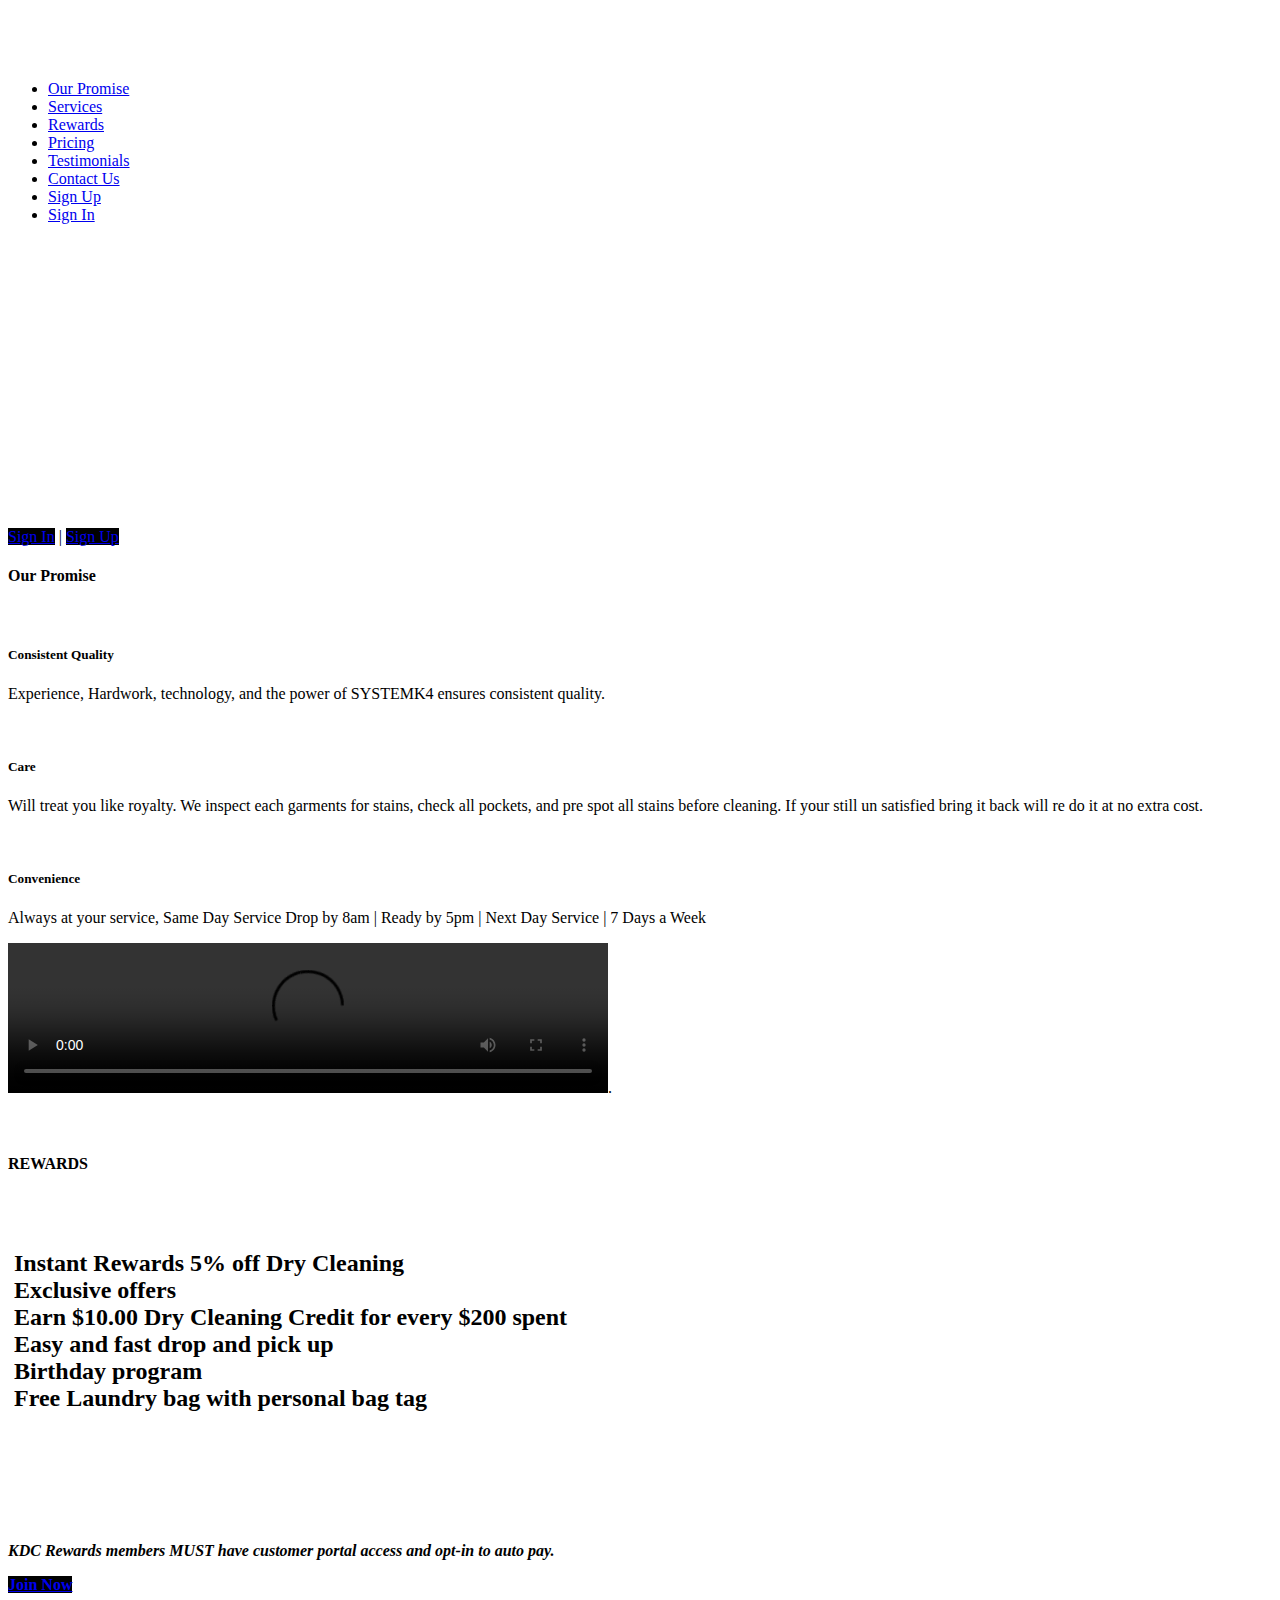
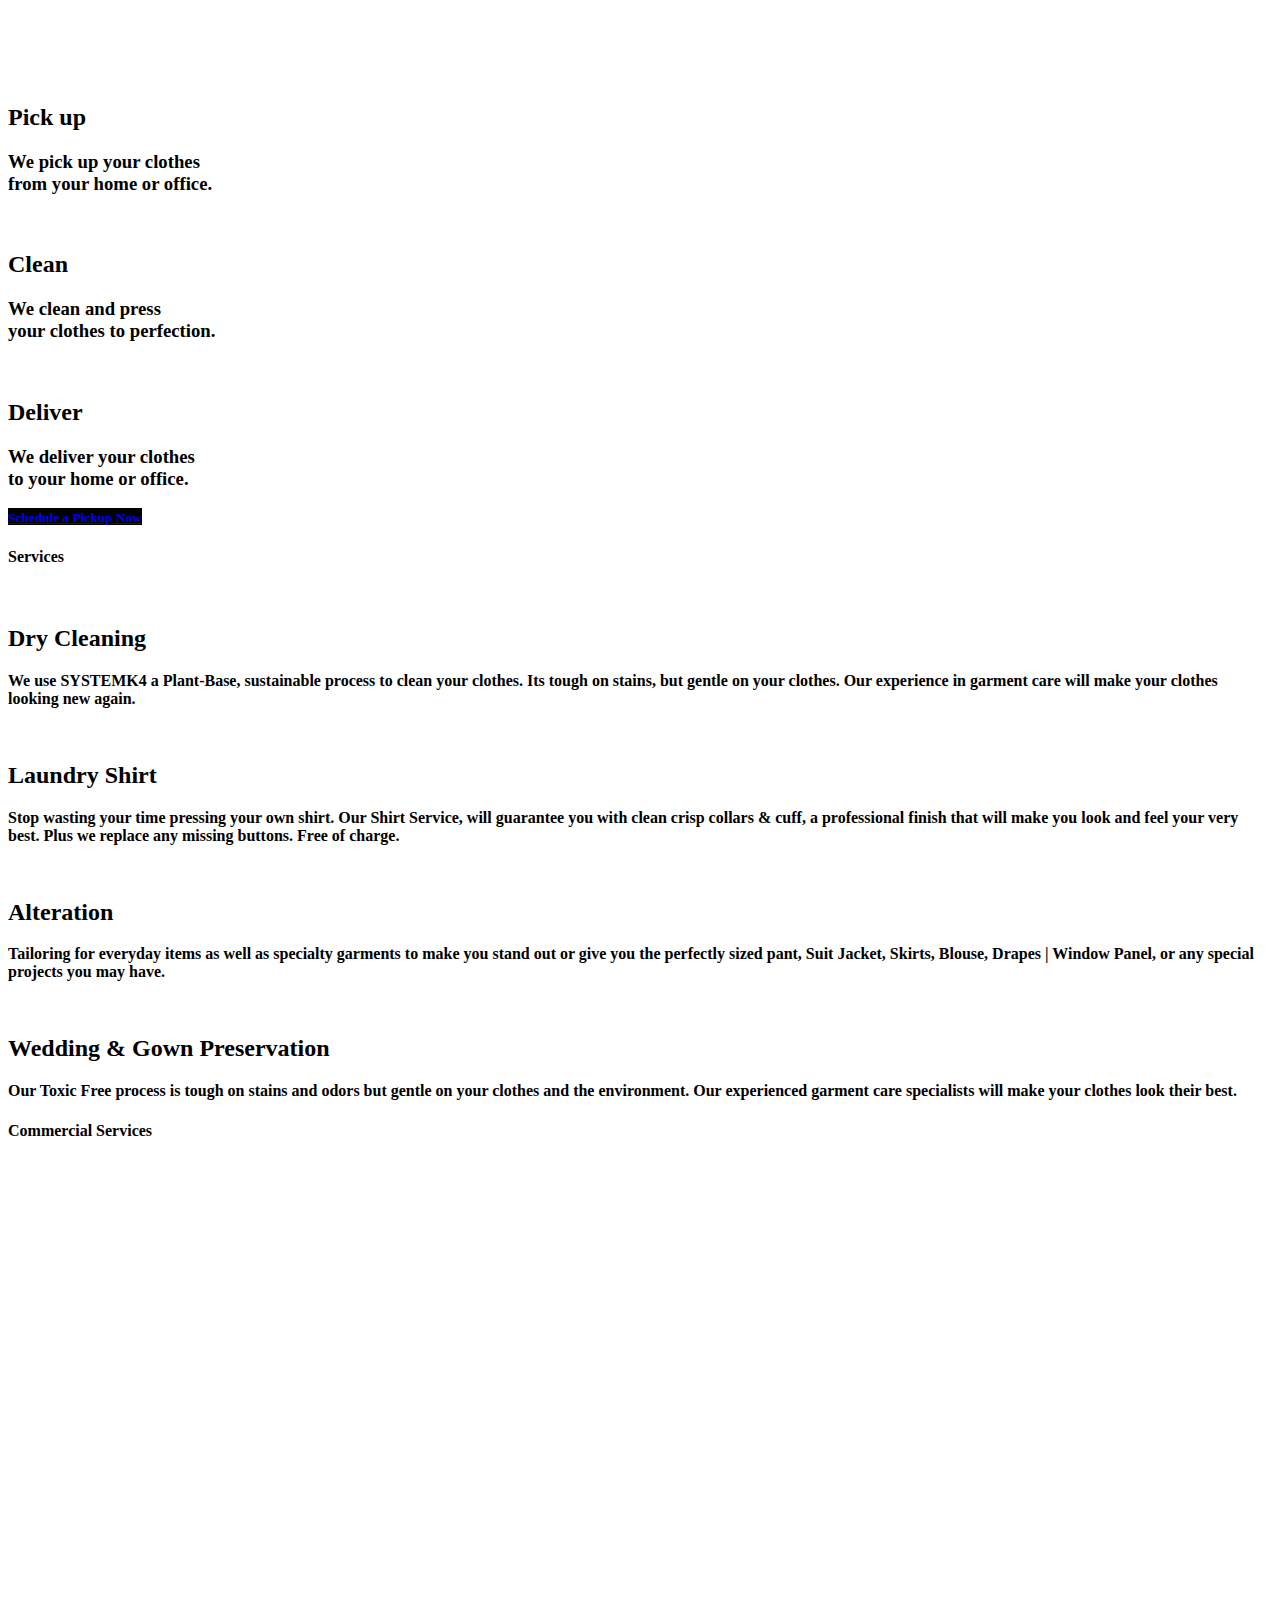
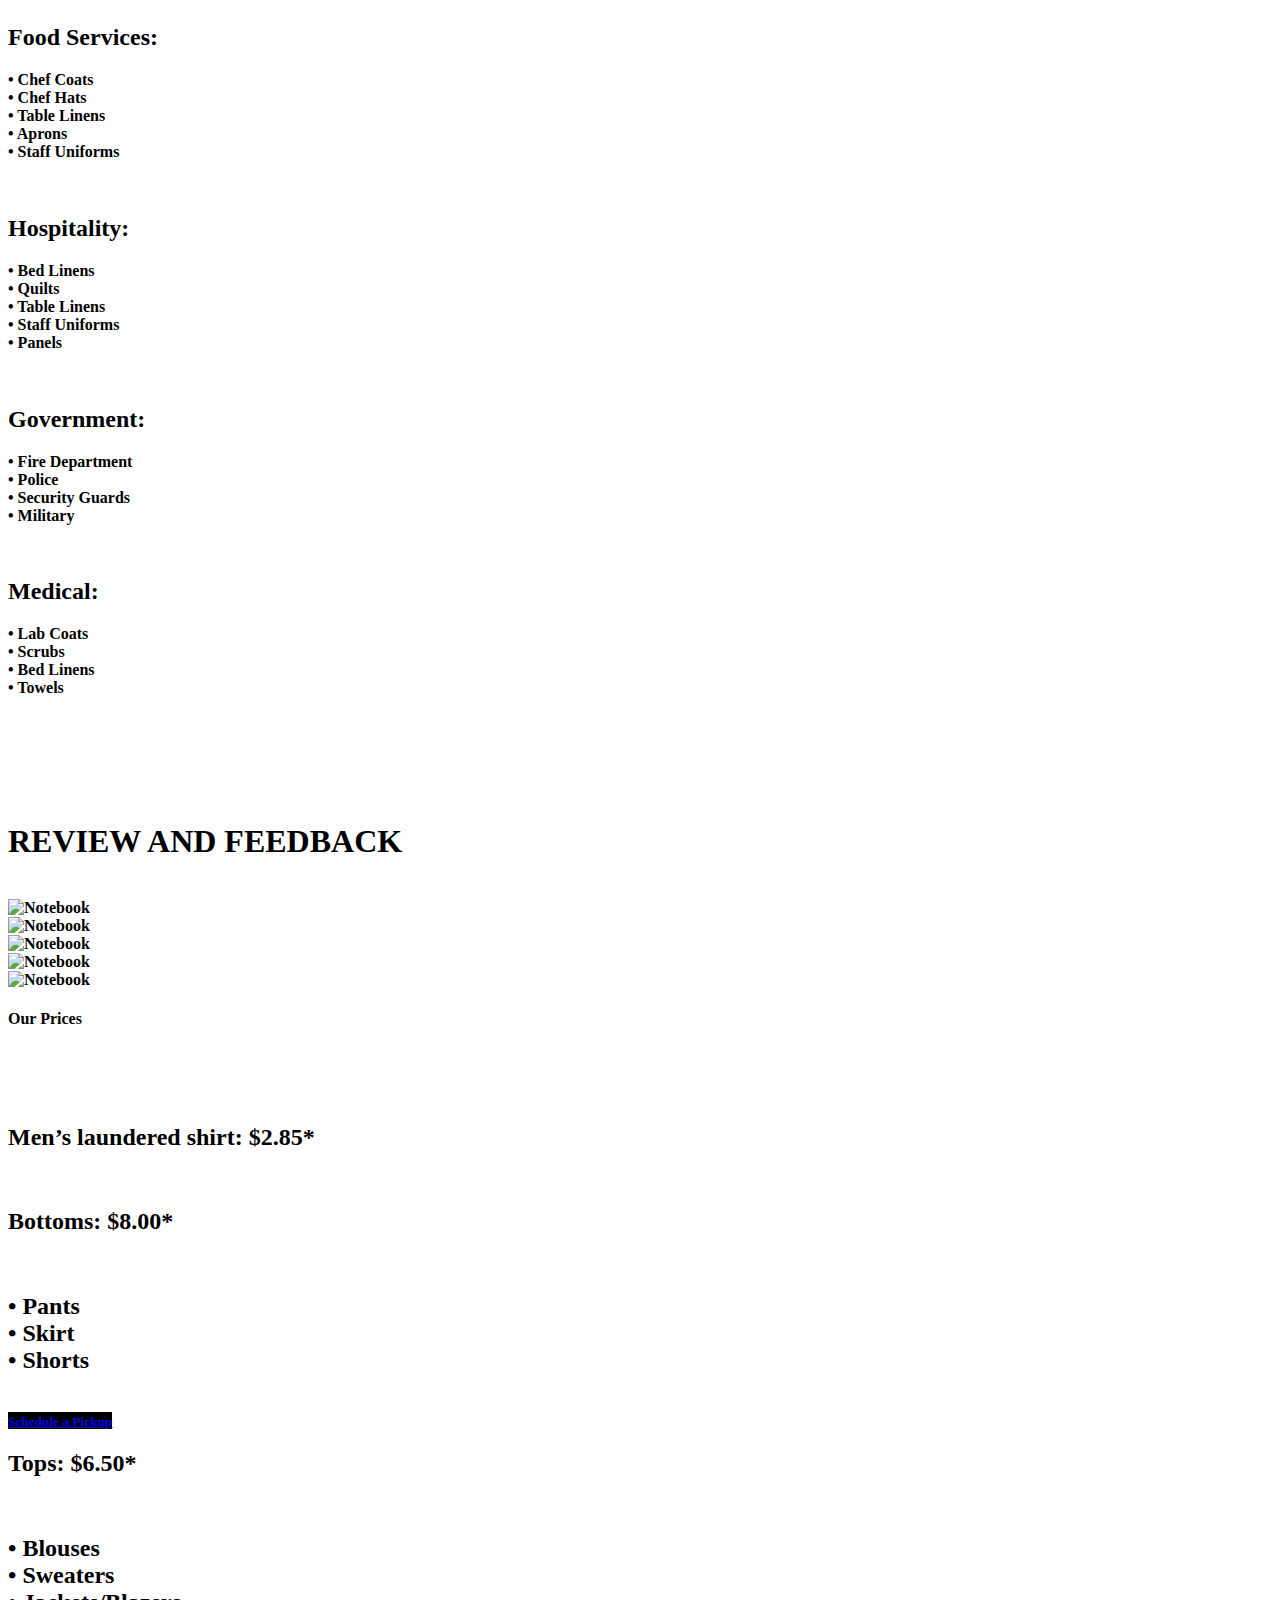
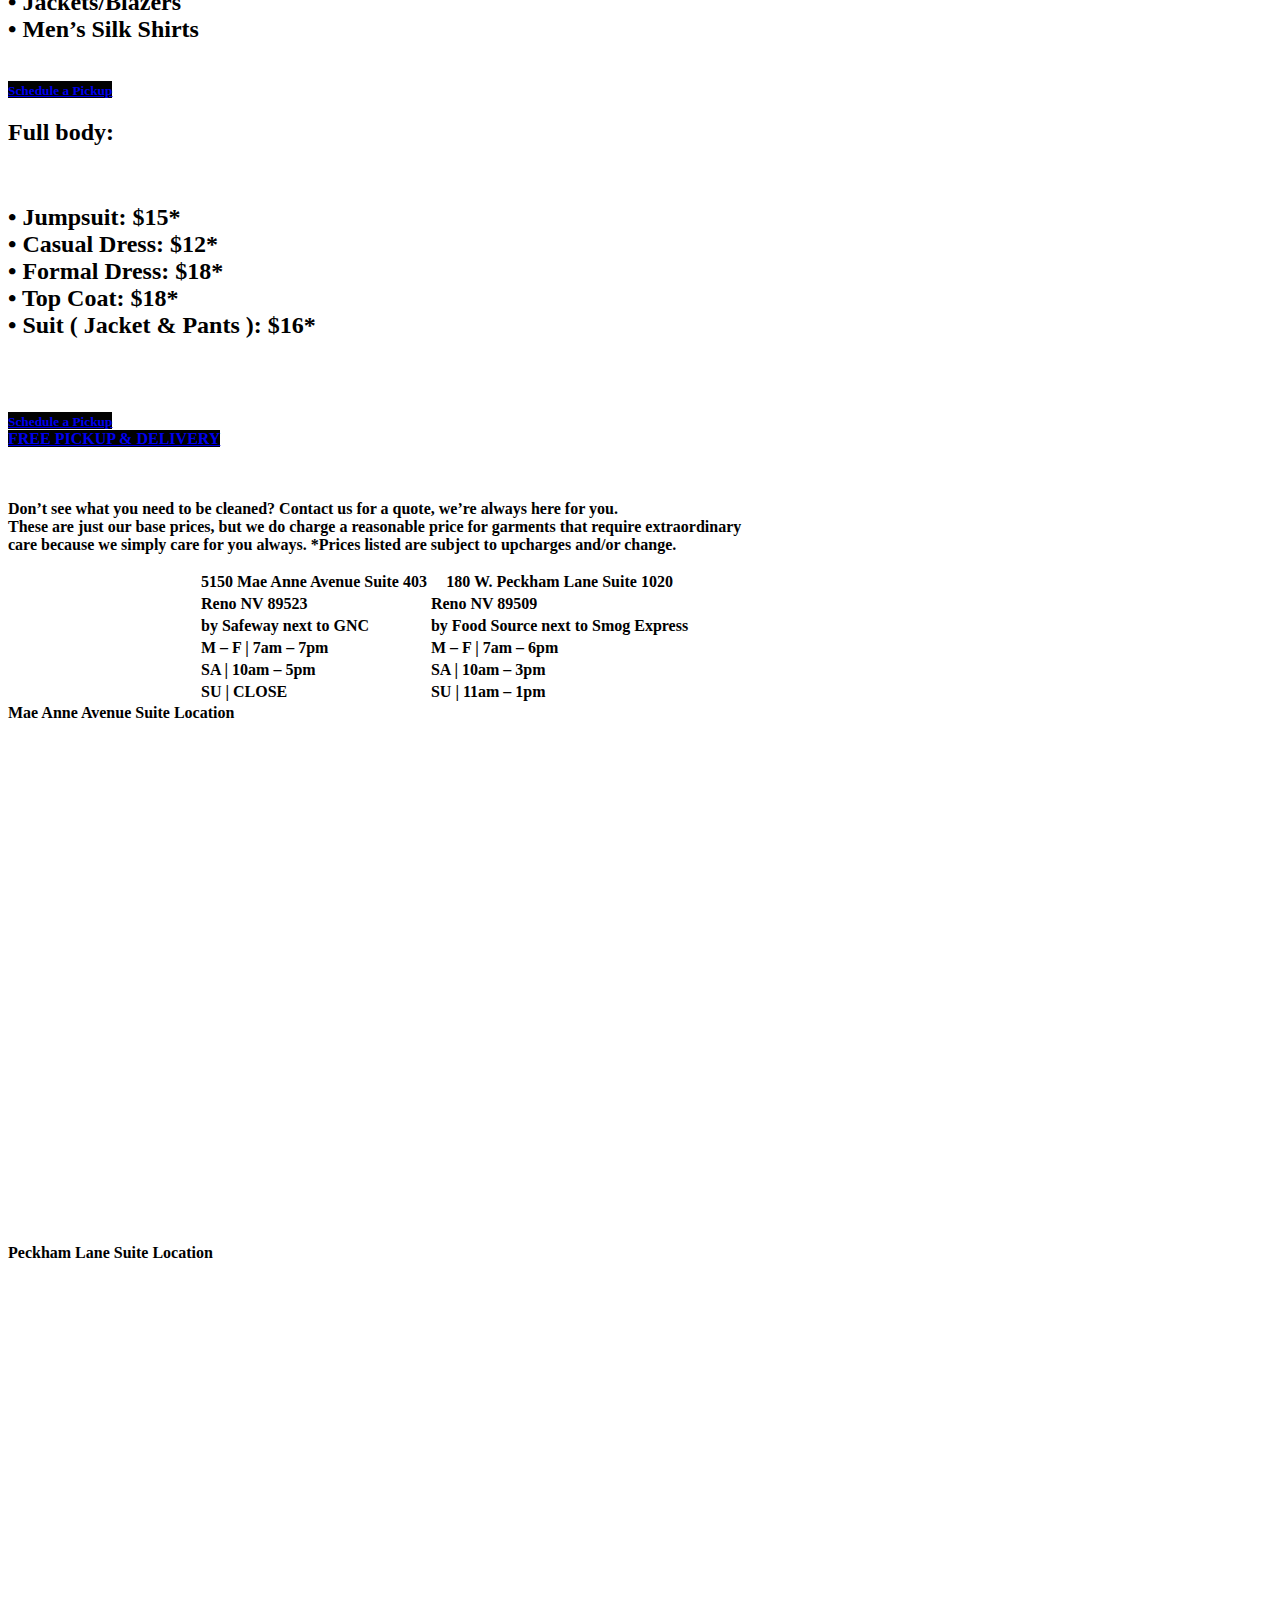
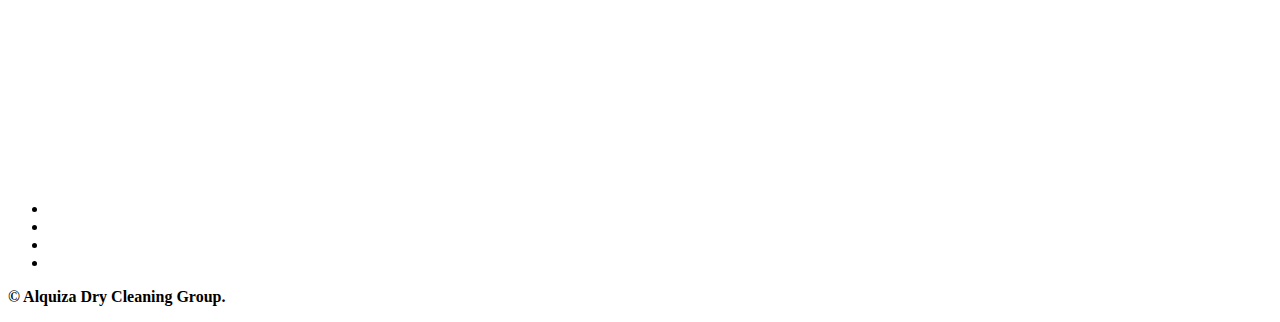
==== index.html @ 45939be5 "Add files via upload" ====
<!DOCTYPE HTML>
<html lang="en">

<head>
	<meta charset="utf-8">
	<title>King Dry Cleaners</title>
	<meta name="viewport" content="width=device-width, initial-scale=1.0">
	<meta name="description" content="">
	<meta name="author" content="">
	<link href="css/bootstrap-responsive.css" rel="stylesheet">
	<link href="css/style.css" rel="stylesheet">
	<link href="color/default.css" rel="stylesheet">
	<link rel="shortcut icon" href="img/favicon.ico">
   <link href="https://stackpath.bootstrapcdn.com/font-awesome/4.7.0/css/font-awesome.min.css" />
    <link href="css/font-awesome.min.css" rel="stylesheet" />

 <!--    <style type="text/css">
    	.panel {
  padding: 15px;
  margin-bottom: 20px;
  background-color: #ffffff;
  border: 1px solid #dddddd;
  border-radius: 4px;
  -webkit-box-shadow: 0 1px 1px rgba(0, 0, 0, 0.05);
  box-shadow: 0 1px 1px rgba(0, 0, 0, 0.05);
}

.panel-heading {
  padding: 10px 15px;
  margin: -15px -15px 15px;
  font-size: 17.5px;
  font-weight: 500;      
  background-color: #f5f5f5;
  border-bottom: 1px solid #dddddd;
  border-top-right-radius: 3px;
  border-top-left-radius: 3px;
}

 
.panel-primary {
  border-color: #428bca;
}

.panel-primary .panel-heading {
  color: #ffffff;
  background-color: #428bca;
  border-color: #428bca;
}

.panel-success {
  border-color: #d6e9c6;
}

.panel-success .panel-heading {
  color: #468847;
  background-color: #dff0d8;
  border-color: #d6e9c6;
}

.panel-warning {
  border-color: #fbeed5;
}

.panel-warning .panel-heading {
  color: #c09853;
  background-color: #fcf8e3;
  border-color: #fbeed5;
}

.panel-danger {
  border-color: #eed3d7;
}

.panel-danger .panel-heading {
  color: #b94a48;
  background-color: #f2dede;
  border-color: #eed3d7;
}

.panel-info {
  border-color: #bce8f1;
}

.panel-info .panel-heading {
  color: #3a87ad;
  background-color: #d9edf7;
  border-color: #bce8f1;
}
    </style> -->


</head>

<body>
	<!-- navbar -->
	<div class="navbar-wrapper">
		<div class="navbar navbar-inverse navbar-fixed-top">
			<div class="navbar-inner">
				<div class="container">
					<!-- Responsive navbar -->
					<a class="btn btn-navbar" data-toggle="collapse" data-target=".nav-collapse"><span class="icon-bar"></span><span class="icon-bar"></span><span class="icon-bar"></span>
				</a>
					<h1 class="brand"><a href="index.html"><img src="img/KDC_LogoFull_white.png" alt=""></a></h1>

					<!-- navigation -->
					<nav class="pull-right nav-collapse collapse">
						<ul id="menu-main" class="nav">
							<li><a title="team" href="#about"> Our Promise</a></li>
							<li class="dropdown"><a title="services" href="#services">Services</a>

						</li>
							<li><a title="works" href="#works">Rewards</a></li>
							<li><a title="blog" href="#blog">Pricing</a></li>
							<li><a href="#testimonials">Testimonials</a></li>
							<li><a title="Contact" href="#contact">Contact Us</a></li>
							<li><a href="https://kingdrycleaners.smrtapp.com/customer/?page=register" target="_blank">Sign Up</a></li>
							<li><a href="https://kingdrycleaners.smrtapp.com/customer/" target="_blank">Sign In</a></li>
						</ul>
					</nav>
				</div>
			</div>
		</div>
	</div>
	<!-- Header area -->
	<div id="header-wrapper" class="header-slider">
		<header class="clearfix">
			<div class="logo">
					<img src="img/alquiza.png" alt="" width="275px" />
				<img src="img/dceLogo.png" alt="" width="275px" />
				<div class="blankdivider30"></div>
				<div class="aligncenter">
					<br>
					<br><br>
					<br>
					<br><br>
						<img src="img/Header2.png" alt="" width="752px" />
						<!-- <h3><font color="#fff"><strong>WEEKEND PROCESSING AT PECKHAM LOCATION ONLY</strong></font></h3> -->

					</div>
					<div class="aligncenter">
						<br><br>
						<br>
						<br><br>

						<br>
						<br><br>
					<a href="https://kingdrycleaners.smrtapp.com/customer/" target="_blank" class="btn btn-large btn-theme">Sign In</a> |
					<a href="https://kingdrycleaners.smrtapp.com/customer/?page=register" target="_blank" class="btn btn-large btn-theme">Sign Up</a>
				</div>
				</div>
			</header>
		</div>
	<!-- spacer section -->
	<section id="about" class="section">
		<div class="container">
			<h4>Our Promise</h4>
			<div class="row promise">
				<div class="span4 aligncenter justified flyIn">
					<div class="people">
						<img class="team-thumb img-circle" src="img/team/Quality.png" alt="" />
						<h5>Consistent Quality</h5>
						<p>
							Experience, Hardwork, technology, and the power of SYSTEMK4 ensures consistent quality.

					</p>
					</div>
				</div>

				<div class="span4 aligncenter justify flyIn">
					<div class="people">
						<img class="team-thumb img-circle" src="img/team/Care.png" alt="" />
						<h5>Care</h5>
						<p>
							Will treat you like royalty. We inspect each garments for stains, check all pockets, and pre spot all stains before cleaning. If your still un satisfied bring it back will re do it at no extra cost.
						</p>
					</div>
				</div>

				<div class="span4 aligncenter justified flyIn">
					<div class="people">
						<img class="team-thumb img-circle" src="img/team/Convenience.png" alt="" />
						<h5>Convenience</h5>
						<p>
							Always at your service, Same Day Service Drop by 8am | Ready by 5pm | Next Day Service | 7 Days a Week
						</p>
					</div>
				</div>
				<!-- <div class="span2 flyIn">
					<div class="people">
						<img class="team-thumb img-circle" src="img/team/img-5.jpg" alt="" />
						<h3>Stephen B</h3>
						<p>
							Digital imaging
						</p>
					</div>
				</div> -->
			</div>
		</div>
		<!-- /.container -->
	</section>


	<section class="spacer green">
		<div class="container">
			<div class="row">
				<div class="span6 alignright flyLeft">
					<video width="600" controls><source src="img/sy.mp4" type="video/mp4"></video>.
				</div>
				<div class="span6 aligncenter flyRight">
					<!-- <i class="icon-coffee icon-10x"></i> -->
					<img src="img/SystemK4_Clear_Logo.png" alt="" width="800px" />
				</div>
			</div>
		</div>
	</section>


	<section id="works" class="section">
		<div class="container aligncenter ">
			<img src="img/KDC_Crown.png" alt="" width="275px" />
			<h4 style=" ">REWARDS</h4>

		<div class="aligncenter">
						<br>
						<br>

						<h2><img src="img/scepter.png" alt="" width="55px" /><font color="black"><strong> Instant Rewards 5% off Dry Cleaning <br>
							<img src="img/scepter.png" alt="" width="55px" /> Exclusive offers <br>
							<img src="img/scepter.png" alt="" width="55px" /> Earn $10.00 Dry Cleaning Credit for every $200 spent <br>
							<img src="img/scepter.png" alt="" width="55px" /> Easy and fast drop and pick up<br>
							<img src="img/scepter.png" alt="" width="55px" /> Birthday program<br>
							<img src="img/scepter.png" alt="" width="55px" /> Free Laundry bag with personal bag tag<br>
						<strong></font></p>

						</div>
						<br>
						<br>
						<br>
						<br>
						<br>
						</p>

						<p class="aligncenter"><strong><i> KDC Rewards members MUST have customer portal access and opt-in to auto pay.</i></strong></p>
						<div class="aligncenter">
							<a href="https://kingdrycleaners.smrtapp.com/customer/?page=register" target="_blank" class="btn btn-large btn-theme">Join Now</a>
						</div>
					</div>
				</div>
			</div>
	</section>

	<section id="about" class="section">
		<div class="container">
			<div class="aligncenter">
			<img src="img/dceLogo.png" alt="" width="500px" />
		</div>
		<br>
		<br>
		<br>
			<div class="row promise">
				<div class="span4 aligncenter justified flyIn">
					<div class="people">
						<img class="team-thumb img-circle" src="img/team/pick-up.png" alt=""width="125px" />
						<h2><strong>Pick up</strong></h2>
						<h3>
							We pick up your clothes <br>
							from your home or office.
						</h3>
					</div>
				</div>

				<div class="span4 aligncenter justify flyIn">
					<div class="people">
						<img class="team-thumb img-circle" src="img/team/clean.png" alt="" width="125px" />
						<h2><strong>Clean</strong></h2>

							<h3> We clean and press<br>
							 your clothes to perfection.
						 </h3>
					</div>
				</div>

				<div class="span4 aligncenter justified flyIn">
					<div class="people">
						<img class="team-thumb img-circle" src="img/team/deliver.png" alt=""width="125px" />
						<h2><strong>Deliver</strong></h2>
						<h3>
							We deliver your clothes <br>to your home or office.
						</h3>
					</div>
				</div>
			</div>
			<div class="container">
			<div class="aligncenter">

				<a href="https://kingdrycleaners.smrtapp.com/customer/?page=signIn" target="_blank" class="btn btn-large btn-theme"><small>Schedule a Pickup Now</small></a>

			</div>
			</div>
		</div>
		<!-- /.container -->
	</section>

	<section id="about" class="section">
	<section id="services" class="section orange">
		<div class="container">
			<h4>Services</h4>
			<!-- Four columns -->
			<div class="row" style="width: 12FO0%;">
				<div class="span3 animated-fast flyIn">
					<div class="service-box">
						<img src="img/icons/DryClean.png" alt="" / style="width: 100%;">
						<h2>Dry Cleaning</h2>
						<p class="alignJustified">
							We use SYSTEMK4 a Plant-Base, sustainable process to clean your clothes. Its tough on stains, but gentle on your clothes. Our experience in garment care will make your clothes looking new again.
						</p>
					</div>
				</div>

				<div class="span3 animated flyIn">
					<div class="service-box">
						<img src="img/icons/Shirt.png" alt="" / style="width: 100%;">
						<h2>Laundry Shirt</h2>
						<p class="alignJustified">
							Stop wasting your time pressing your own shirt. Our Shirt Service, will guarantee you with clean crisp collars & cuff, a professional finish that will make you look and feel your very best. Plus we replace any missing buttons. Free of charge.
						</p>
					</div>
				</div>
				<div class="span3 animated-fast flyIn">
					<div class="service-box">
						<img src="img/icons/Alteration.png" alt="" / style="width: 100%;">
						<h2>Alteration</h2>
						<p class="alignJustified">
							Tailoring for everyday items as well as specialty garments to make you stand out or give you the perfectly sized pant, Suit Jacket, Skirts, Blouse, Drapes | Window Panel, or any special projects you may have.
						</p>
					</div>
				</div>
				<div class="span3 animated-slow flyIn">
					<div class="service-box">
						<img src="img/icons/Gown.png" alt="" / style="width: 100%;">
						<h2>Wedding & Gown Preservation</h2>
						<p class="alignJustified">
							Our Toxic Free process is tough on stains and odors but gentle on your clothes and the environment. Our experienced garment care specialists will make your clothes look their best.
						</p>
					</div>
				</div>
			</div>
		</div>
	</section>
	</section>

	<section id="about" class="section">
	<section id="services" class="section orange">
		<div class="container">
			<h4>Commercial Services</h4>
			<h3 class="aligncenter"><strong><font color="#fff"><i>Keeping our partners clean and presentable since 2011.<br> Most of our partners are, but not limited to, engaged with resort/casino industry.</i></font></strong></h3>
		<br>
		<br>
			<br>
				<br>
				<div class="aligncenter">
						<img src="img/gsr.png" alt="" width="275px" />
						<img src="img/nuggets.png" alt="" width="275px" />

						<img src="img/cs.png" alt="" width="275px" />

						<br>
						<br>


						<h1><font color="#fff"><strong>What we do for them:</strong></font></h1>
						<h3><font color="#fff"><strong>•	Guest Valet Service | Same Day Service pick up by 8:00 am delivered by 6:00 pm <br>
						•	Uniform Service - 7 DAYS A WEEK <br>
						•	Executive Service <br>
						<strong></font></h3>
						<br>
						<br>
						<br>
						<img src="img/Header2.png" alt="" width="752px" />
							<!-- <h3><font color="#fff"> Dry Cleaning and Laundry Done, 7 Days a Week</font></h3> -->

				</div>
						<br>


			<!-- Four columns -->
			<div class="row" style="width: 12FO0%;">
				<div class="span3 animated-fast flyIn">
					<div class="service-box">
						<img src="img/icons/food.png" alt="" / style="width: 100%;">
						<h2>Food Services:</h2>
						<p class="alignJustified">
							•	Chef Coats <br>
							•	Chef Hats<br>
							•	Table Linens<br>
							•	Aprons<br>
							•	Staff Uniforms<br>

						</p>
					</div>
				</div>

				<div class="span3 animated flyIn">
					<div class="service-box">
						<img src="img/icons/hotel.png" alt="" / style="width: 100%;">
						<h2>Hospitality:</h2>
						<p class="alignJustified">
					•	Bed Linens <br>
					•	Quilts<br>
					•	Table Linens<br>
					•	Staff Uniforms<br>
					•	Panels<br>
					</p>
					</div>
				</div>
				<div class="span3 animated-fast flyIn">
					<div class="service-box">
						<img src="img/icons/fire.png" alt="" / style="width: 100%;">
						<h2>Government:</h2>
						<p class="alignJustified">
							•	Fire Department<br>
							•	Police<br>
							•	Security Guards<br>
							•	Military<br>

						</p>
					</div>
				</div>
				<div class="span3 animated-slow flyIn">
					<div class="service-box">
						<img src="img/icons/govern.png" alt="" / style="width: 100%;">
						<h2>Medical:</h2>
						<p class="alignJustified">
						•	Lab Coats<br>
						•	Scrubs<br>
						•	Bed Linens<br>
						•	Towels<br>

						</p>
					</div>
				</div>
			</div>
		</div>
		<br>
		<br>
		<div class="aligncenter">

		<p><font color="#fff">We are also growing with vacation rental agencies specializing in fast turn-around of comforters, <br> slip covers, curtains, rugs, and after home textiles to help serve their clients.</font></p>

				</div>

	</section>
	</section>


				<section class="spacer bg3" id="testimonials">
				  <div class="container">
					<div class="row">	
					<div class="span12 aligncenter flyLeft">
					<h1 style="color:black;"><strong> REVIEW AND FEEDBACK</strong></h1><br>
						<div id="carousel-example-generic" class="carousel slide" data-ride="carousel">
							<div class="carousel-inner">
							<div class="item active">
								
							  	<img src="img/bg/r2.png" alt="Notebook" style="width:500%; ">

							  </div>

							<div class="item">
								
							  <img src="img/bg/r1.png" alt="Notebook" style="width:500%; ">
							</div>

							<div class="item">
								
							  	<img src="img/bg/r3.png" alt="Notebook" style="width:500%; ">
							</div>
							<div class="item">
								
							   	<img src="img/bg/r4.png" alt="Notebook" style="width:500%; ">
							</div>

							<div class="item">
								
							  <img src="img/bg/r5.png" alt="Notebook" style="width:500%;">
							</div>


						

</div>
							</div>

							<!-- Controls -->
							<a class="left carousel-control" href="#carousel-example-generic" role="button" data-slide="prev">
								<span class="fa fa-arrow-left"></span>
							</a>
							<a class="right carousel-control" href="#carousel-example-generic" role="button" data-slide="next">
								<span class="fa fa-arrow-right"></span>
							</a>
							</div> <!-- Carousel -->

				</blockquote>
			</div>
		</div>
	</div>
</section>


<section id="blog" class="section">
	<div class="container">
		<h4><strong>Our Prices</strong></h4>
		<div class="aligncenter">
			<img src="img/Header2.png" alt="" width="752px" />
		</div>
			<br>
				<br>
		<div class="row">
			<div class="span4">
				<div class="home-post">
					<div class="entry-content aligncenter">
						<h2><strong> Men’s laundered shirt: $2.85*</strong></h2><br>
						<h2><strong>Bottoms:  $8.00*</strong></h2><br>
							<h2 class="alignJustified">
							•	Pants<br>
							•	Skirt<br>
							•	Shorts<br>

							</h2>
							<br>
							<div class="aligncenter">
									<a href="https://kingdrycleaners.smrtapp.com/customer/?page=register" target="_blank" class="btn btn-large btn-theme"><small>Schedule a Pickup</small></a>
								</div>
							</div>
						</div>
					</div>
					<div class="span4">
						<div class="home-post">
						<div class="entry-content aligncenter">
									<h2><strong> Tops: $6.50*</strong></h2><br>
									<h2 class="alignJustified">•	Blouses<br>
									•	Sweaters<br>
									•	Jackets/Blazers<br>
									•	Men’s Silk Shirts<br>

									</h2>
									<br>
									<div class="aligncenter">
									<a href="https://kingdrycleaners.smrtapp.com/customer/?page=register" target="_blank" class="btn btn-large btn-theme"><small>Schedule a Pickup</small></a>
									</div>
							</div>
						</div>
					</div>
					<div class="span4">
								<div class="home-post">
								<div class="entry-content aligncenter">
								<h2> <strong> Full body:</strong> </h2><br>
								<h2 class="alignJustified">•	Jumpsuit: $15* <br>
								•	Casual Dress: $12*<br>
								•	Formal Dress: $18*<br>
								•	Top Coat: $18*<br>
								• Suit ( Jacket & Pants ): $16*<br>

								</h2>

								<div class="aligncenter">
									<br>
									<br><br>
								<a href="https://kingdrycleaners.smrtapp.com/customer" target="_blank" class="btn btn-large btn-theme"><small>Schedule a Pickup</small></a>


								</div>
							</div>
						</div>
					</div>
					</div>
				
				</div>
				<div class="blankdivider30"></div>
				<div class="aligncenter">
						<a href="https://kingdrycleaners.smrtapp.com/customer/?page=register" target="_blank" class="btn btn-large btn-theme">FREE PICKUP & DELIVERY</a>

				</div>
			</div>
			<br>
			<br>
				<p class="aligncenter"><strong>Don’t see what you need to be cleaned? Contact us for a quote, we’re always here for you.
			<br> These are just our base prices, but we do charge a reasonable price for garments that require extraordinary <br> care  because we simply care for you always.
			*Prices listed are subject to upcharges and/or change.
			</strong>
		</p>
</section>
	
	
<section id="blog" id="section">
		<div class="container">
			<div class="row">
				<div class="span12">
					<div class="aligncenter">

					<div  class="aligncenter span8">
					<table class="table table" style="margin-left: 190px;">
						<thead>
							<tr>
								<th>5150 Mae Anne Avenue Suite 403</th>
								<th>180 W. Peckham Lane Suite 1020</th>
							</tr>
						</thead>
						<tbody>
							<tr>
								<td>Reno NV 89523</td>
								<td>Reno NV 89509</td>
							</tr>
							<tr>
								<td>by Safeway next to GNC</td>
								<td>by Food Source next to Smog Express</td>
							</tr>
							<tr>
								<td>M – F | 7am – 7pm</td>
								<td>M – F | 7am – 6pm</td>
							</tr>
							<tr>
								<td>SA | 10am – 5pm</td>
								<td>SA | 10am – 3pm</td>
							</tr>
							<tr>
								<td>SU | CLOSE</td>
								<td>SU | 11am – 1pm</td>
							</tr>
						</tbody>
					</table>
				</div>
				</div>
				</div>
			</div>
		</div>
	</section>


<section id="blog" id="section">
		<div class="container">
		<div class="row">
		<div class="span6">
			<div class="panel panel-primary">
				  <div class="panel-heading">
 Mae Anne Avenue Suite Location</div>
				  <div class="panel-body">
				  	 <br>	
				  	<iframe width="540" height="500" src="https://maps.google.com/maps?q=5150%20Mae%20Anne%20Avenue%20Suite%20403&t=&z=13&ie=UTF8&iwloc=&output=embed" id="gmap_canvas" frameborder="0" scrolling="no" marginheight="0" marginwidth="0"><a href="https://www.embedgooglemap.org">embedgooglemap.org</a></div><style>.mapouter{position:relative;text-align:right;height:500px;width:1000px;}.gmap_canvas {overflow:hidden;background:none!important;height:500px;width:1160px;}
				</style>	
				  		
				  	</iframe>
				  </div>
				</div>

		</div>
		<div class="span6">
			<div class="panel panel-primary">
				  <div class="panel-heading">Peckham Lane Suite Location</div>
				  <div class="panel-body">
				  <br>	
				  	
				  	<iframe width="540" height="500" id="gmap_canvas" src="https://maps.google.com/maps?q=180%20W.%20Peckham%20Lane%20Suite%201020&t=&z=13&ie=UTF8&iwloc=&output=embed" frameborder="0" scrolling="no" marginheight="0" marginwidth="0"></iframe><a href="https://www.embedgooglemap.org"></a></div><style>.mapouter{position:relative;text-align:right;height:500px;width:1000px;}.gmap_canvas {overflow:hidden;background:none!important;height:500px;width:1160px;}
				</style>	
				  </div>
				</div>
		</div>
		</div>
	</div>
</div>
</div>
	</section>


	<footer>
		<div class="container">
			<div class="row">
				<div class="span6 offset3">
					<ul class="social-networks">
						<li><a href="#"><i class="icon-circled icon-bgdark icon-instagram icon-2x"></i></a></li>
						<li><a href="#"><i class="icon-circled icon-bgdark icon-twitter icon-2x"></i></a></li>
						<li><a href="#"><i class="icon-circled icon-bgdark icon-dribbble icon-2x"></i></a></li>
						<li><a href="#"><i class="icon-circled icon-bgdark icon-pinterest icon-2x"></i></a></li>
					</ul>
					<p class="copyright">
						&copy; Alquiza Dry Cleaning Group.
						<div class="credits">
						</div>
					</p>
				</div>
			</div>
		</div>
	</footer>



	<a href="#" class="scrollup"><i class="icon-angle-up icon-square icon-bgdark icon-2x"></i></a>
 
	<script src="js/jquery.js"></script>
	<script src="js/jquery.scrollTo.js"></script>
	<script src="js/jquery.nav.js"></script>
	<script src="js/jquery.localScroll.js"></script>
	<script src="js/bootstrap.js"></script>
	<script src="js/jquery.prettyPhoto.js"></script>
	<script src="js/isotope.js"></script>
	<script src="js/jquery.flexslider.js"></script>
	<script src="js/inview.js"></script>
	<script src="js/animate.js"></script>
	<script src="js/custom.js"></script>
	<script src="contactform/contactform.js"></script>

	<script src="https://ajax.googleapis.com/ajax/libs/jquery/1.11.0/jquery.min.js"></script>
	<script src="js/bootstrap.min.js"></script>

</body>

</html>
---- color/default.css ----
::-moz-selection {
background:#e06d5e;
}
::selection {
background:#e06d5e;
}

.navbar .brand a:hover {
	color:#1BAC91;
}



ul#menu-main > li > a:hover {
	color: #1BAC91;
}


ul#menu-main > li > a:focus,ul#menu-main > li > a:active, ul#menu-main > li > a.selected, ul#menu-main li a.selected:active    {
	color: #1BAC91;
}
#header-wrapper h1 span {
	color:#1BAC91;
}

#header-wrapper input[type=submit] {
	background: #1BAC91 !important;
}

#theme-form input[type=submit] {
	background: #1BAC91 !important;
}

.btn.btn-theme {
	background: #010101 !important;
}

/* blog */
.home-post .post-meta {
	background: #1BAC91;
}

/* com */
.tabbable ul.nav-tabs li.active a,.tabbable ul.nav-tabs li a:hover {
	color: #1BAC91;
}
.accordion .accordion-heading a.active {
	color: #1BAC91;
}

#tweet ul li a {
	color: #1BAC91;
}


/* works */
#filters ul li a:hover h5, #filters ul li a.active h5 {
	background: #1BAC91;
	border-color: #1BAC91;
}

.portfolio .portfolio-overlay {
	background: #1BAC91;
}

/* icon */
i.icon-bgdark:hover {
	background: #26c8aa;
}

i.icon-bgdark.active {
	background: #e06d5e;
}
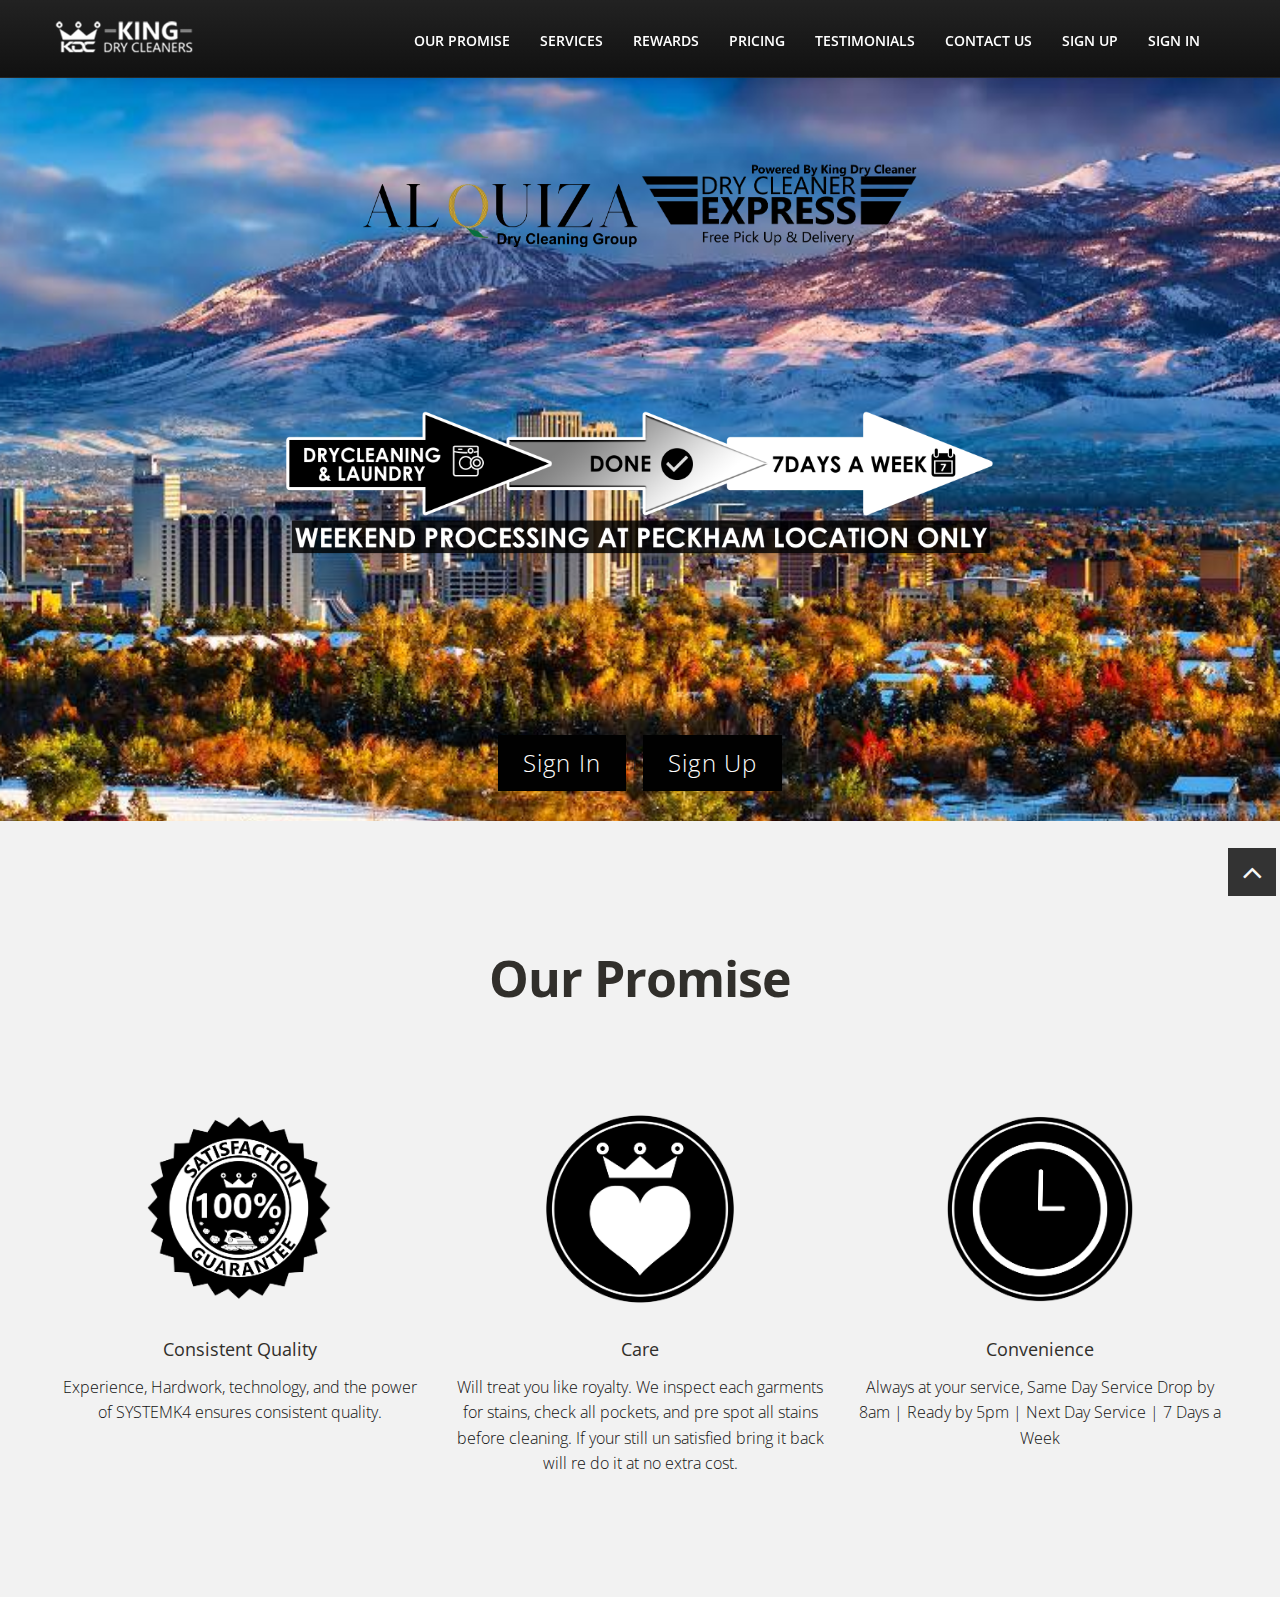
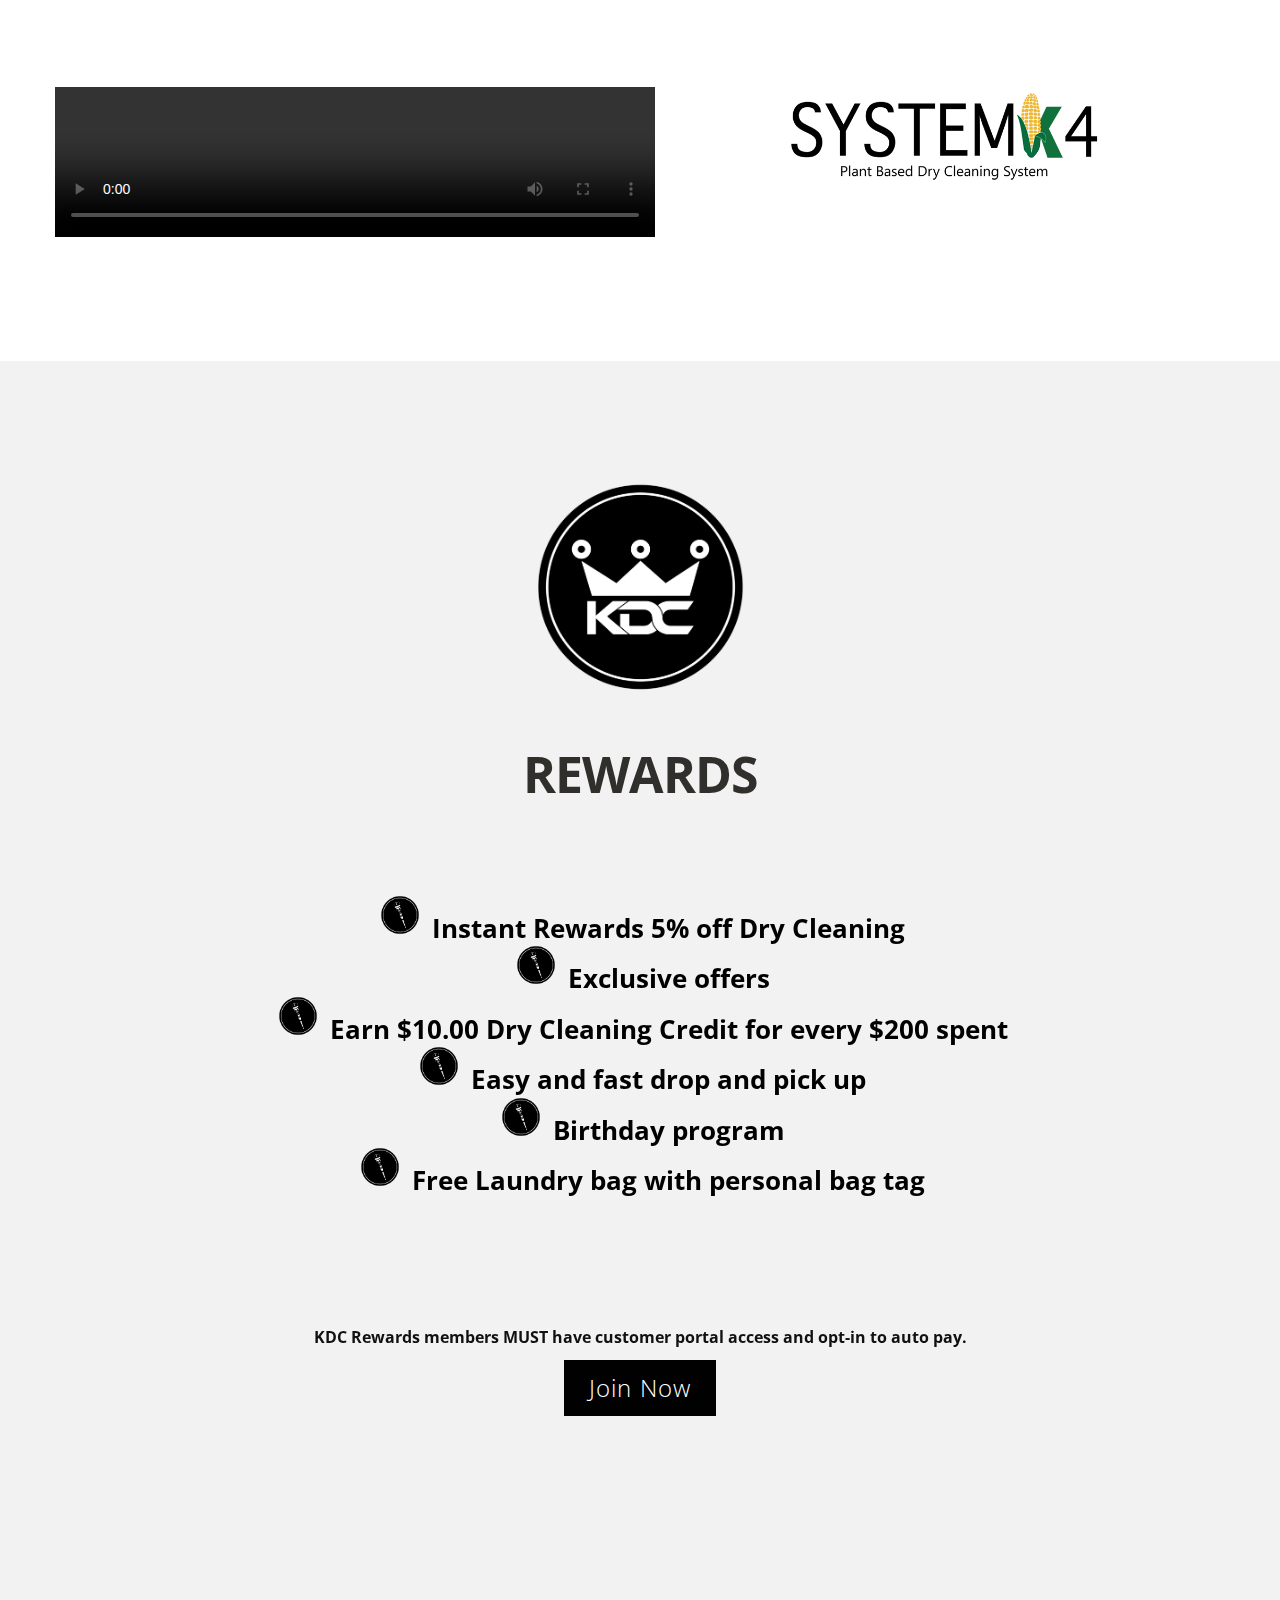
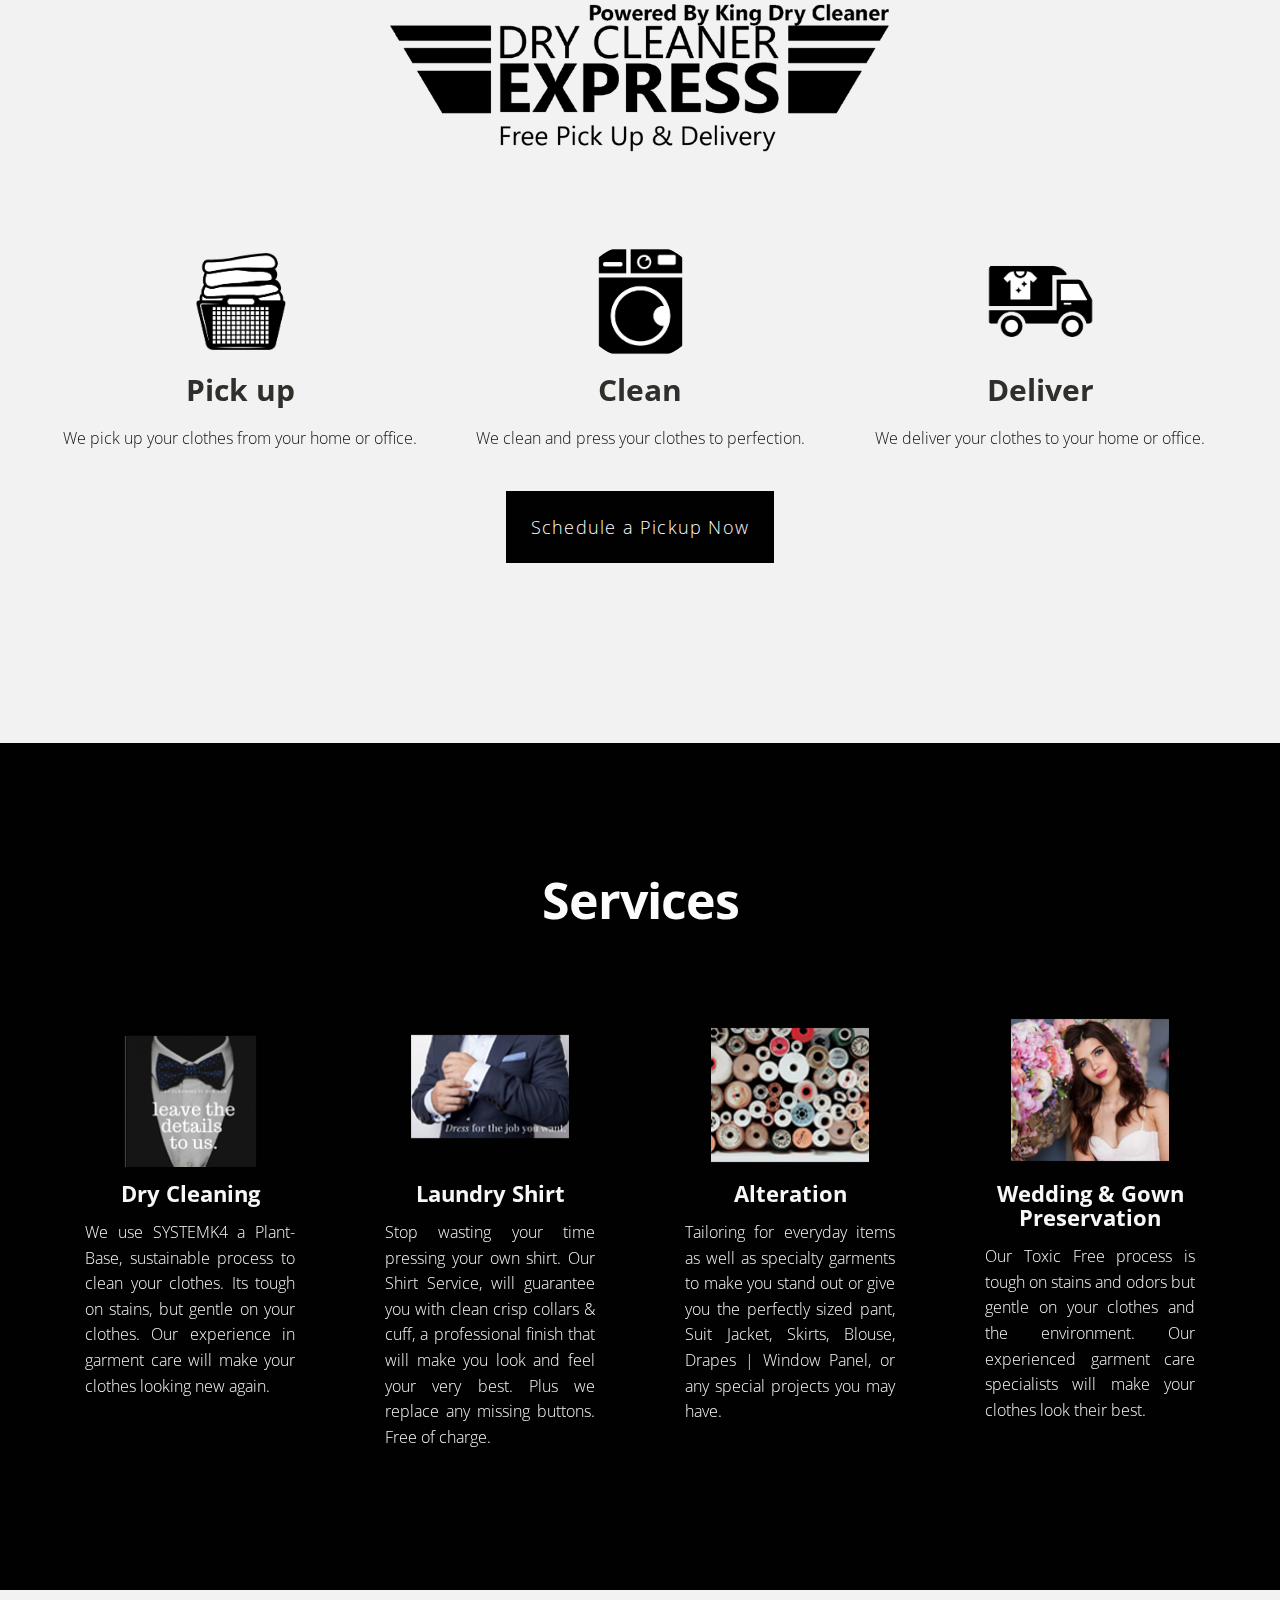
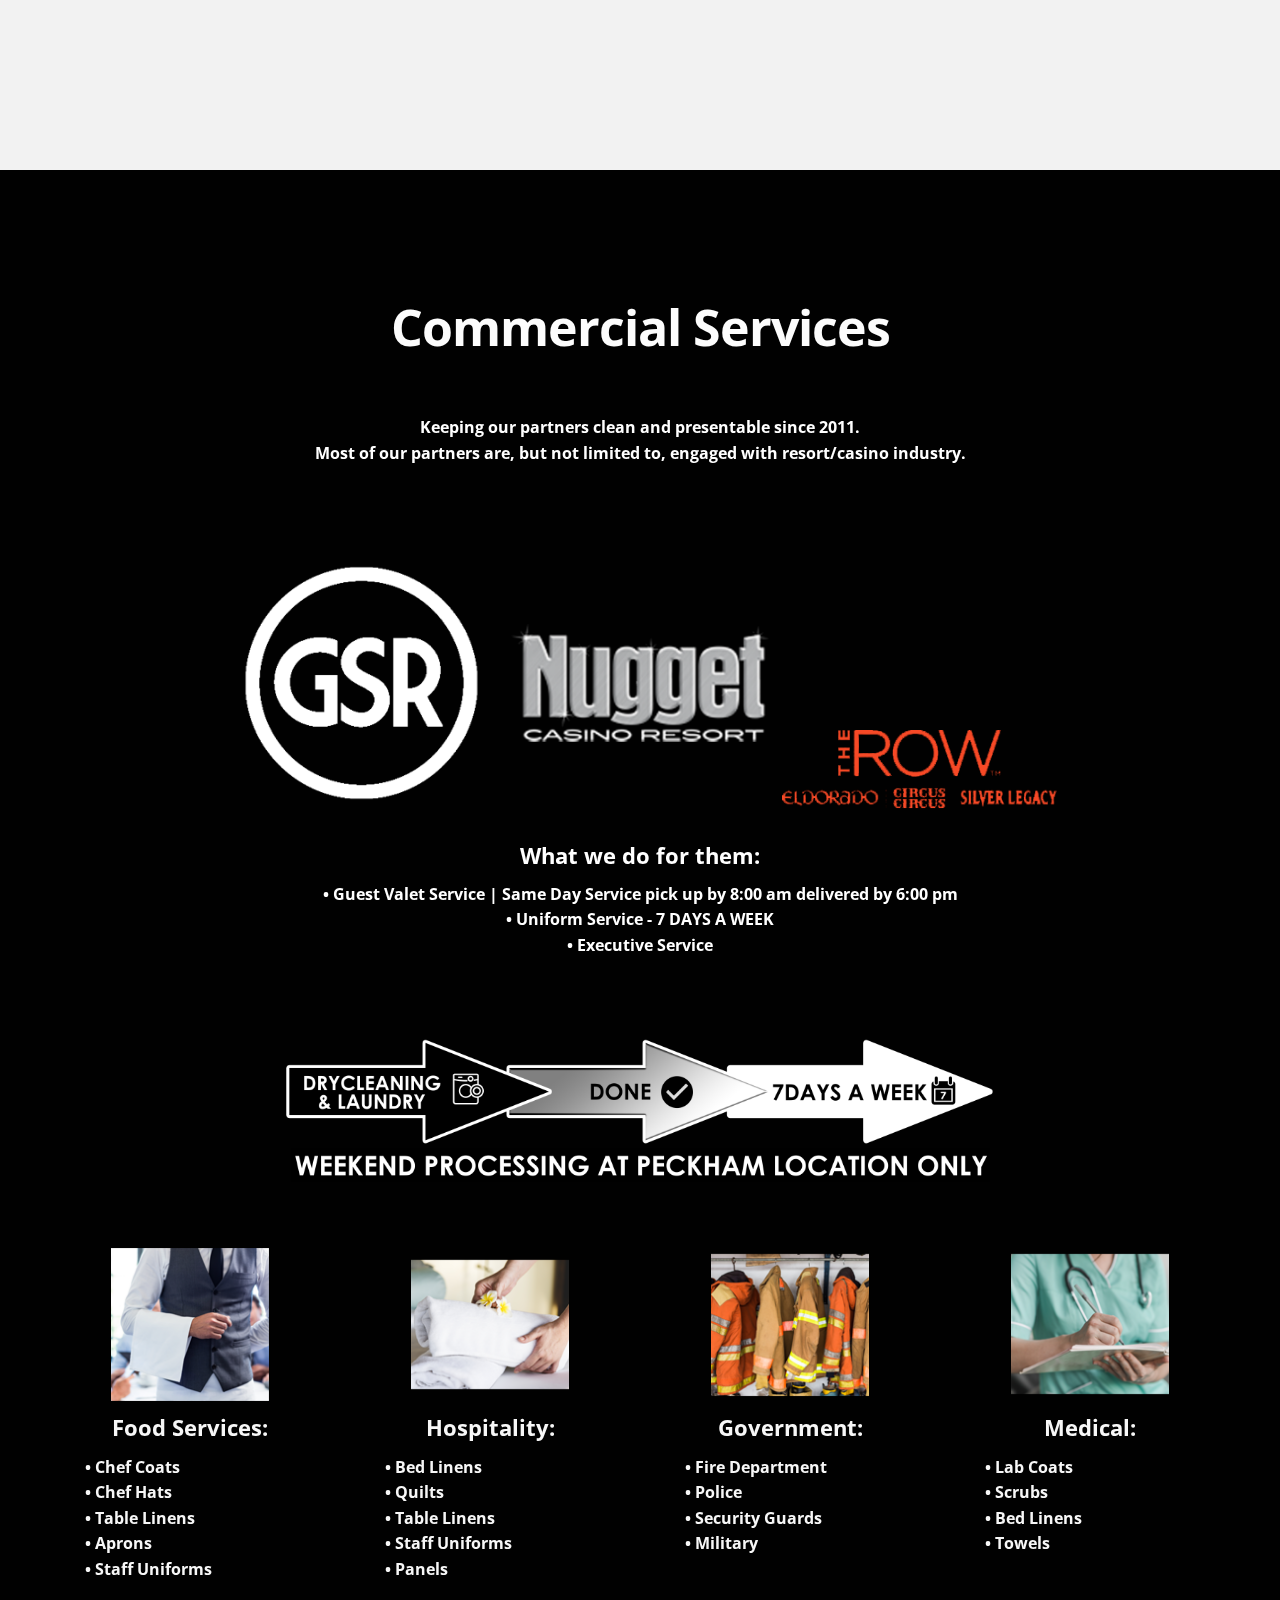
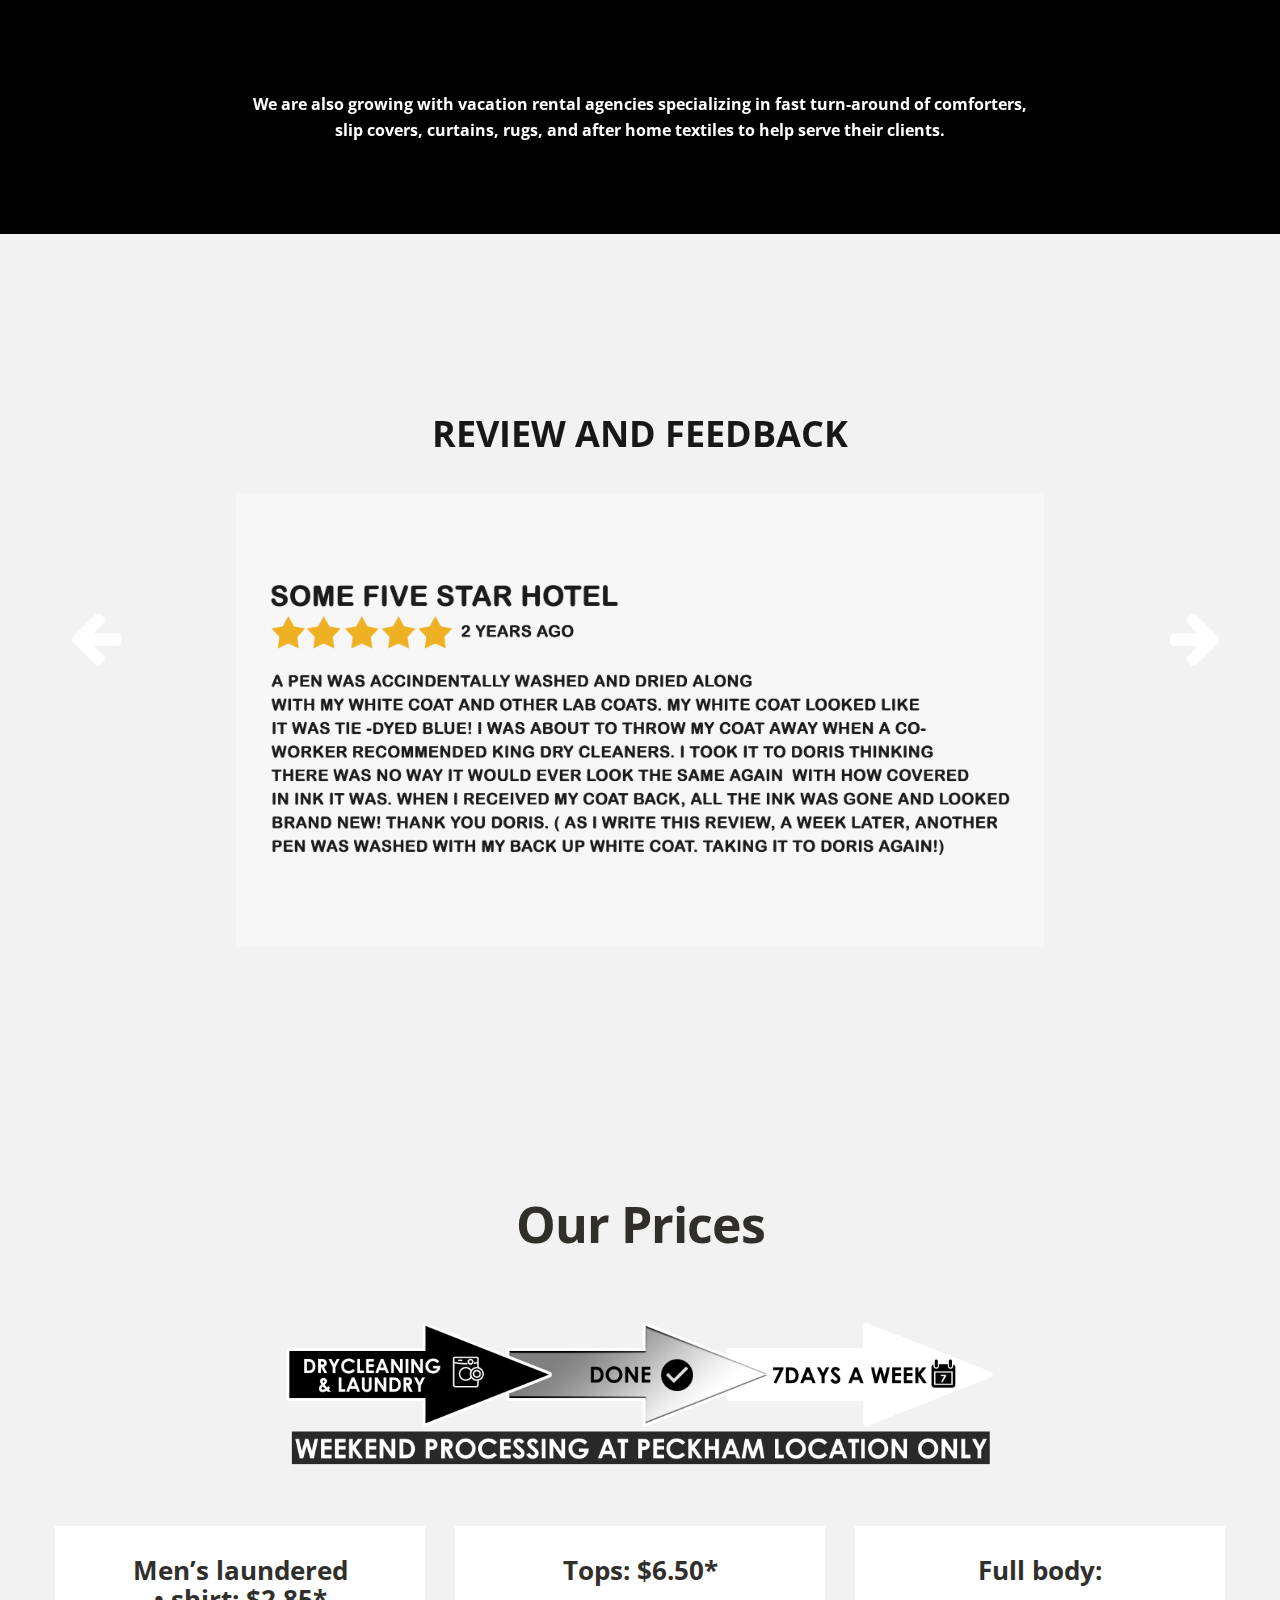
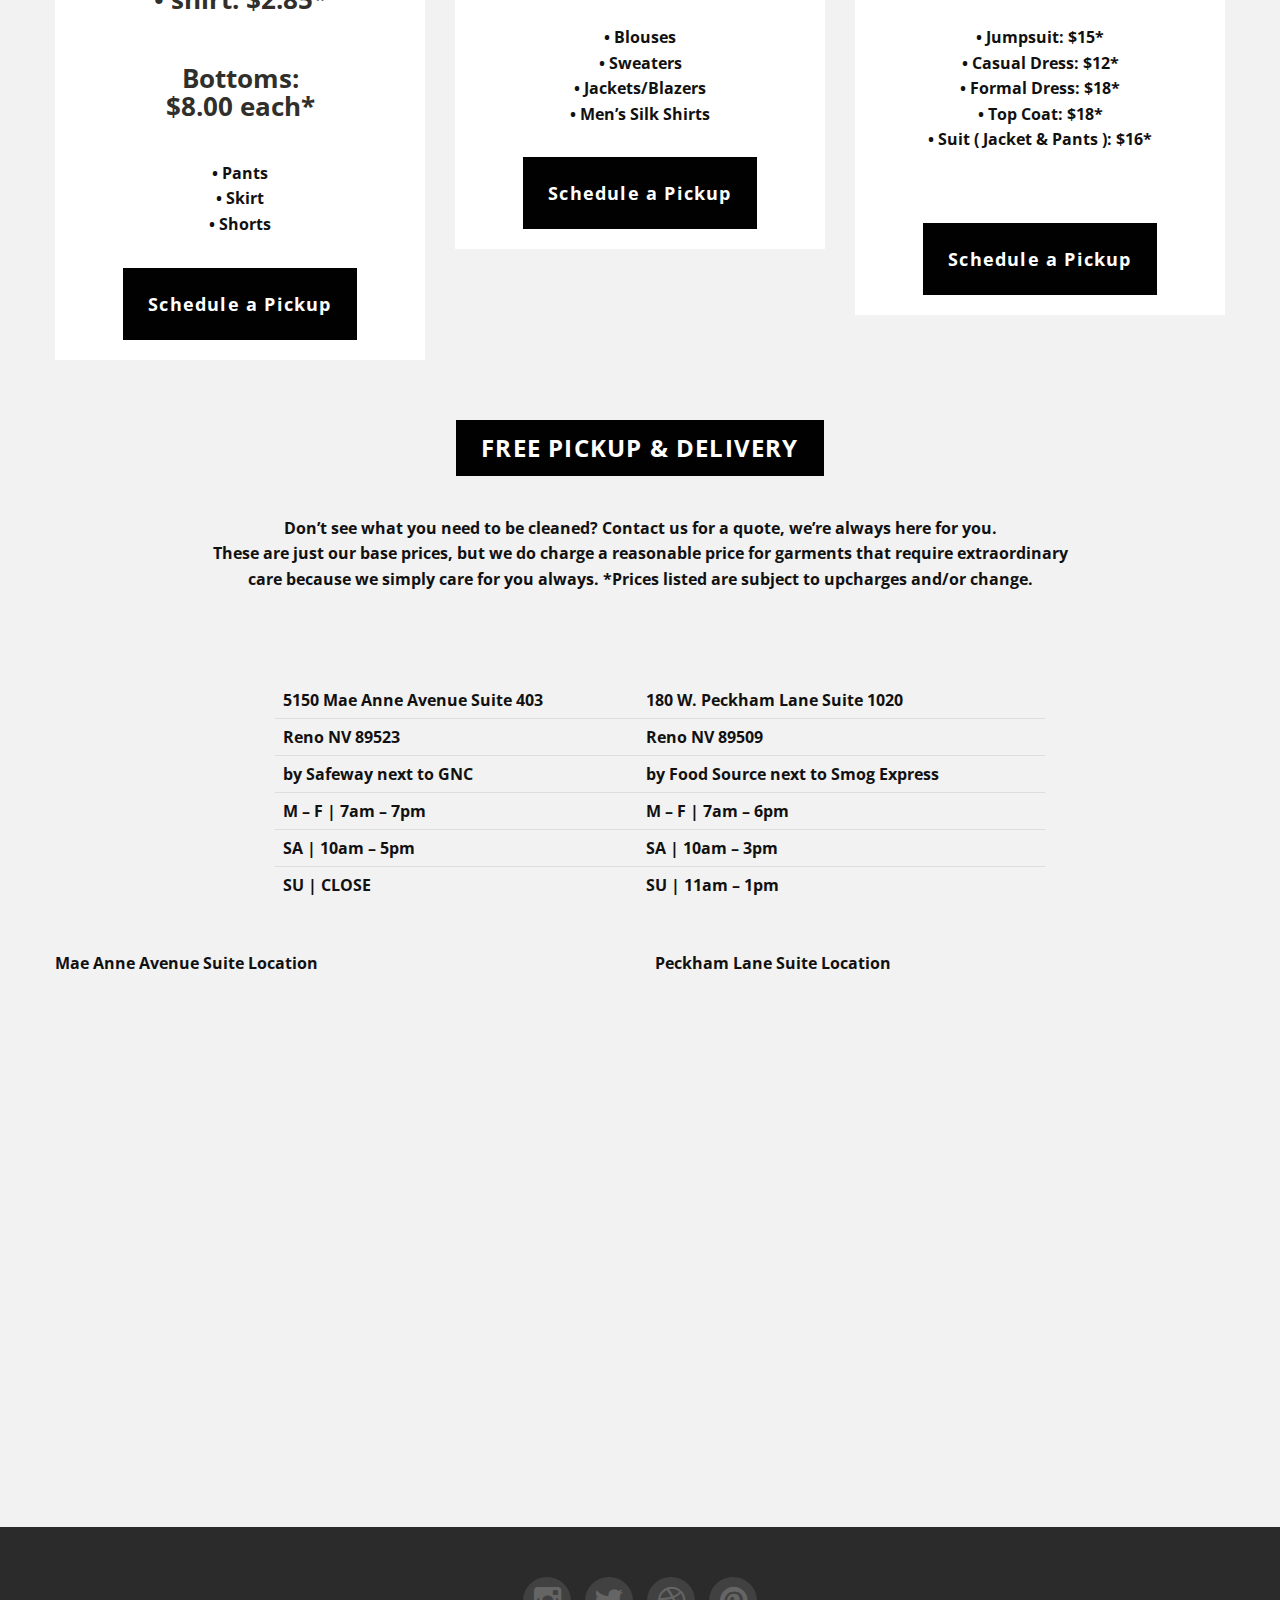
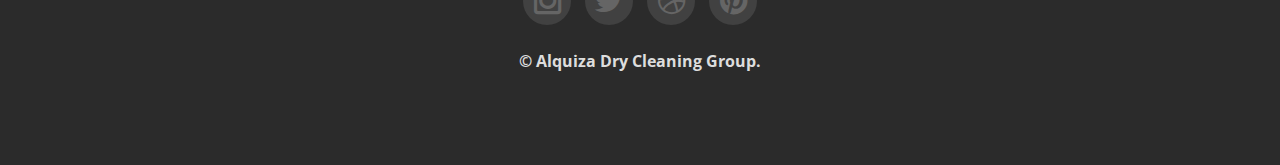
==== commit 00d21642: "Update index.html" ====
--- a/index.html
+++ b/index.html
@@ -224,13 +224,13 @@
 						<br>
 						<br>
 
-						<h2><img src="img/scepter.png" alt="" width="55px" /><font color="black"><strong> Instant Rewards 5% off Dry Cleaning <br>
-							<img src="img/scepter.png" alt="" width="55px" /> Exclusive offers <br>
-							<img src="img/scepter.png" alt="" width="55px" /> Earn $10.00 Dry Cleaning Credit for every $200 spent <br>
-							<img src="img/scepter.png" alt="" width="55px" /> Easy and fast drop and pick up<br>
-							<img src="img/scepter.png" alt="" width="55px" /> Birthday program<br>
-							<img src="img/scepter.png" alt="" width="55px" /> Free Laundry bag with personal bag tag<br>
-						<strong></font></p>
+						<h3><img src="img/scepter.png" alt="" width="50px" /><font color="black"> <strong>Instant Rewards 5% off Dry Cleaning <br>
+							<img src="img/scepter.png" alt="" width="50px" /> Exclusive offers <br>
+							<img src="img/scepter.png" alt="" width="50px" /> Earn $10.00 Dry Cleaning Credit for every $200 spent <br>
+							<img src="img/scepter.png" alt="" width="50px" /> Easy and fast drop and pick up<br>
+							<img src="img/scepter.png" alt="" width="50px" /> Birthday program<br>
+							<img src="img/scepter.png" alt="" width="50px" /> Free Laundry bag with personal bag tag<br>
+						</strong></font></h3>
 
 						</div>
 						<br>
@@ -240,7 +240,7 @@
 						<br>
 						</p>
 
-						<p class="aligncenter"><strong><i> KDC Rewards members MUST have customer portal access and opt-in to auto pay.</i></strong></p>
+						<p class="aligncenter"><strong> KDC Rewards members MUST have customer portal access and opt-in to auto pay.</strong></p>
 						<div class="aligncenter">
 							<a href="https://kingdrycleaners.smrtapp.com/customer/?page=register" target="_blank" class="btn btn-large btn-theme">Join Now</a>
 						</div>
@@ -262,10 +262,10 @@
 					<div class="people">
 						<img class="team-thumb img-circle" src="img/team/pick-up.png" alt=""width="125px" />
 						<h2><strong>Pick up</strong></h2>
-						<h3>
-							We pick up your clothes <br>
+						<p>
+							We pick up your clothes 
 							from your home or office.
-						</h3>
+						</p>
 					</div>
 				</div>
 
@@ -274,9 +274,9 @@
 						<img class="team-thumb img-circle" src="img/team/clean.png" alt="" width="125px" />
 						<h2><strong>Clean</strong></h2>
 
-							<h3> We clean and press<br>
+							<p> We clean and press
 							 your clothes to perfection.
-						 </h3>
+						 </p>
 					</div>
 				</div>
 
@@ -284,9 +284,9 @@
 					<div class="people">
 						<img class="team-thumb img-circle" src="img/team/deliver.png" alt=""width="125px" />
 						<h2><strong>Deliver</strong></h2>
-						<h3>
-							We deliver your clothes <br>to your home or office.
-						</h3>
+						<p>
+							We deliver your clothes to your home or office.
+						</p>
 					</div>
 				</div>
 			</div>
@@ -353,7 +353,7 @@
 	<section id="services" class="section orange">
 		<div class="container">
 			<h4>Commercial Services</h4>
-			<h3 class="aligncenter"><strong><font color="#fff"><i>Keeping our partners clean and presentable since 2011.<br> Most of our partners are, but not limited to, engaged with resort/casino industry.</i></font></strong></h3>
+			<p  class="aligncenter" ><strong><font color="#fff">Keeping our partners clean and presentable since 2011.<br> Most of our partners are, but not limited to, engaged with resort/casino industry.</font></strong></p>
 		<br>
 		<br>
 			<br>
@@ -368,11 +368,11 @@
 						<br>
 
 
-						<h1><font color="#fff"><strong>What we do for them:</strong></font></h1>
-						<h3><font color="#fff"><strong>•	Guest Valet Service | Same Day Service pick up by 8:00 am delivered by 6:00 pm <br>
+						<h2><font color="#fff"><strong>What we do for them:</strong></font></h1>
+						<p><font color="#fff"><strong>•	Guest Valet Service | Same Day Service pick up by 8:00 am delivered by 6:00 pm <br>
 						•	Uniform Service - 7 DAYS A WEEK <br>
 						•	Executive Service <br>
-						<strong></font></h3>
+						<strong></font></p>
 						<br>
 						<br>
 						<br>
@@ -519,14 +519,15 @@
 			<div class="span4">
 				<div class="home-post">
 					<div class="entry-content aligncenter">
-						<h2><strong> Men’s laundered shirt: $2.85*</strong></h2><br>
-						<h2><strong>Bottoms:  $8.00*</strong></h2><br>
-							<h2 class="alignJustified">
+						<h3><strong> Men’s laundered<br>
+						• shirt: $2.85*</strong></h3><br>
+						<h3><strong>Bottoms:<br>$8.00 each*</strong></h3><br>
+							<p >
 							•	Pants<br>
 							•	Skirt<br>
 							•	Shorts<br>
 
-							</h2>
+							</p>
 							<br>
 							<div class="aligncenter">
 									<a href="https://kingdrycleaners.smrtapp.com/customer/?page=register" target="_blank" class="btn btn-large btn-theme"><small>Schedule a Pickup</small></a>
@@ -537,13 +538,13 @@
 					<div class="span4">
 						<div class="home-post">
 						<div class="entry-content aligncenter">
-									<h2><strong> Tops: $6.50*</strong></h2><br>
-									<h2 class="alignJustified">•	Blouses<br>
+									<h3><strong> Tops: $6.50*</strong></h3><br>
+									<p >•	Blouses<br>
 									•	Sweaters<br>
 									•	Jackets/Blazers<br>
 									•	Men’s Silk Shirts<br>
 
-									</h2>
+									</p>
 									<br>
 									<div class="aligncenter">
 									<a href="https://kingdrycleaners.smrtapp.com/customer/?page=register" target="_blank" class="btn btn-large btn-theme"><small>Schedule a Pickup</small></a>
@@ -554,14 +555,14 @@
 					<div class="span4">
 								<div class="home-post">
 								<div class="entry-content aligncenter">
-								<h2> <strong> Full body:</strong> </h2><br>
-								<h2 class="alignJustified">•	Jumpsuit: $15* <br>
+								<h3> <strong> Full body:</strong> </h3><br>
+								<p>•	Jumpsuit: $15* <br>
 								•	Casual Dress: $12*<br>
 								•	Formal Dress: $18*<br>
 								•	Top Coat: $18*<br>
 								• Suit ( Jacket & Pants ): $16*<br>
 
-								</h2>
+								</p>
 
 								<div class="aligncenter">
 									<br>
--- a/css/style.css
+++ b/css/style.css
@@ -0,0 +1,1752 @@
+/*
+    Theme Name: Maxim
+    Theme URL: https://bootstrapmade.com/maxim-free-onepage-bootstrap-theme/
+    Author: BootstrapMade.com
+    Author URL: https://bootstrapmade.com
+*/
+
+/*
+===========================
+CONTENTS:
+
+01 General
+02 Typography
+03 Non-semantic
+04 Navbar
+05 Page sections
+06 Footer
+07 Icons
+08 Buttons
+09 Media queries
+===========================
+*/
+/* Import css */
+/* Google font */
+@import url('https://fonts.googleapis.com/css?family=Open+Sans:300,400,600,700');
+/* bootstrap */
+@import url('bootstrap.css');
+/* bootstrap responsive */
+@import url('bootstrap-responsive.css');
+/* prettyPhoto */
+@import url('prettyPhoto.css');
+/* flexslider */
+@import url('flexslider.css');
+
+/* font awesome */
+@import url('font-awesome.css');
+/* overwrite */
+@import url('overwrite.css');
+/* animation */
+@import url('animate.css');
+
+
+
+/* =========================================================
+01. General
+============================================================ */
+
+div, article, section, header, footer, nav, li {
+	position:relative;
+}
+.group:after {
+	display:block;
+	height:0;
+	clear:both;
+	content:".";
+	visibility:hidden; /* For clearing */
+}
+body {
+	background:#f2f2f2;
+	color: #111111;
+	font-size: 16px;
+	font-weight:300;
+	font-family:'Open Sans', Arial, sans-serif;
+}
+
+.justified {
+	text-align: justify;
+}
+
+body {
+    padding-top: 60px; /* 60px to make the container go all the way to the bottom of the topbar */
+}
+
+.promise {
+	text-align: justify;
+	align-items: center;
+}
+
+::-moz-selection {
+	color:#333;
+}
+::selection {
+	color:#333;
+}
+
+/* scroll to top */
+.scrollup{
+    position:fixed;
+	width:32px;
+	height:32px;
+    bottom:20px;
+    right:20px;
+}
+
+a.scrollup {
+	outline:0;
+	text-decoration:none;
+}
+
+a.scrollup:hover,a.scrollup:active,a.scrollup:focus {
+	opacity:1;
+	text-decoration:none;
+	-webkit-transition: all 400ms ease-out 0s;
+	   -moz-transition: all 400ms ease-out 0s;
+		 -o-transition: all 400ms ease-out 0s;
+		    transition: all 400ms ease-out 0s;
+}
+a.scrollup i:hover {
+	text-decoration:none;
+}
+
+.blankdivider10 {
+	height: 10px;
+	display: block;
+}
+
+.blankdivider20 {
+	height: 20px;
+	display: block;
+}
+.blankdivider30 {
+	height: 30px;
+	display: block;
+}
+
+.row {
+	margin-bottom:30px;
+}
+
+.row1 {
+	padding-right: 50px;
+    padding-left: 50px;
+
+}
+
+.row .row{
+	margin-bottom:30px;
+}
+
+.row.nomargin {
+	margin-bottom:0;
+}
+
+
+/*---------- forms ----------*/
+
+input[type=text], input[type=submit], textarea {
+	width: 100%;
+	padding: 0.5em;
+	font-size: 1em;
+	margin-bottom: 1.5em;
+	box-sizing: border-box;
+	-moz-box-sizing: border-box;
+	-webkit-box-sizing: border-box;
+}
+input, button, select, textarea {
+	font-family:'Open Sans', Arial, sans-serif;
+}
+/* =========================================================
+02. Typography
+============================================================ */
+
+p {
+	line-height: 1.6em;
+	margin: 0 0 10px 0;
+}
+
+blockquote {
+	font-size:18px;
+	border:none;
+	padding:0;
+}
+
+blockquote.large {
+	font-size:27px;
+	font-weight:700;
+	line-height:1.1em;
+}
+blockquote.large:before {
+	font-size:64px;
+	font-family: FontAwesome;
+	content: "\f10d";
+	margin-right:20px;
+}
+
+blockquote cite 						{ display:block; font-size:12px;}
+blockquote cite:before 					{ content:"\2014 \0020"; }
+blockquote cite a,
+blockquote cite a:visited,
+blockquote cite a:visited 				{ color:#555; }
+
+ul, ol {
+	font-size: 1em; /* 16px */
+	line-height: 1.5; /* 24px */
+	margin: 0 0 1.5em 0;
+}
+body, input, textarea {
+}
+
+a {
+  color: #454545;
+  text-decoration: none;
+}
+
+a:hover, a:active {
+	text-decoration: underline;
+}
+h1, h2, h3, h4, h5, h6 {
+	font-weight: 400;
+	color: #312f2b;
+	line-height:1.1em;
+	font-family:'Open Sans', Arial, sans-serif;
+}
+h1 {
+	font-size: 36px;
+	margin-bottom:20px;
+}
+h2 {
+	font-size: 30px;
+	margin-bottom:20px;
+}
+h3 {
+	font-size: 26px;
+	margin-bottom:20px;
+}
+h4 {
+	font-size: 22px;
+	margin-bottom:20px;
+}
+h5 {
+	font-size: 18px;
+	margin-bottom:15px;
+}
+h6 {
+	font-size: 16px;
+	margin-bottom:10px;
+}
+strong {
+	font-weight:700;
+	font-family: 'Open Sans', sans-serif;
+}
+small {
+	font-size: 0.75em; /* 12px */
+	line-height: 2; /* 24px */
+	margin-top: 2em;
+	margin-bottom: 0em;
+}
+em {
+	font-style: normal;
+	font-family: 'Open Sans';
+}
+.muted {
+	color: #A5A5A2;
+}
+.impressed {
+	text-shadow:
+ -1px -1px 0 rgba(0, 0, 0, 0.5), /* shadow */  1px 1px 0 rgba(255, 255, 255, 0.9); /* highlight */
+}
+
+h2.pagetitle {
+	color:#fff;
+	font-size:46px;
+}
+
+/* =========================================================
+03. Misc
+============================================================ */
+
+.hide-text {
+	text-indent: 100%;
+	white-space: nowrap;
+	overflow: hidden;
+	font-size: 1em;
+}
+.alignright {
+	text-align: right;
+}
+.alignleft {
+	text-align: left;
+}
+.aligncenter {
+	text-align: center;
+}
+.medium {
+	font-weight: normal;
+}
+
+/* =========================================================
+04. Navigation
+============================================================ */
+
+.navbar-fixed-top .container {
+/* Uncomment to make nav expand full width */
+ /*	width: auto; */
+}
+.navbar .brand {
+	margin-left:0;
+	padding: 0;
+	margin-top: 1.05em;
+}
+.navbar .brand a {
+	padding: 0;
+	color: #fff;
+	font-size: 1.75em;
+	margin-left: 0;
+	font-weight: 400;
+	text-transform:uppercase;
+}
+.navbar .brand a:hover {
+	text-decoration: none;
+ transition: color .15s linear;
+ -webkit-transition: color .15s linear;
+ -moz-transition: color .15s linear;
+}
+.navbar .brand a:focus {
+	outline: none;
+}
+.navbar-inner {
+	min-height: 4.75em;
+}
+.navbar-inverse .navbar-inner {
+	background-repeat: repeat;
+	background-color: #0b333f;
+}
+.navbar-wrapper {
+	overflow:hidden;
+}
+#menu-main {
+	margin-top: 1.125em;
+}
+ul#menu-main > li > a {
+	font-weight: 600;
+	color: #fff;
+	font-size:14px;
+	text-transform:uppercase;
+}
+ul#menu-main > li > a:hover {
+	padding: 9px 15px;
+	border-radius: 3px;
+	-webkit-border-radius: 3px;
+	-moz-border-radius: 3px;
+}
+ul#menu-main > li > a:focus {
+	outline:0;
+}
+
+.navbar-inverse .brand, .navbar-inverse .nav > li > a {
+	text-shadow: none;
+}
+
+
+/* =========================================================
+05. Page sections
+============================================================ */
+
+/* === section header === */
+
+#header-wrapper {
+	width: 100%;
+	min-height: 600px;
+	margin-top: -60px;
+	padding-top:160px;
+	text-align:center;
+}
+
+
+#header-wrapper h1 {
+	color: #FFFFFF;
+	font-size: 4em;
+	font-weight: 400;
+	margin: 1em 0;
+}
+#header-wrapper h2 {
+	color: #fff;
+	font-family: 'Open Sans', sans serif;
+	font-size: 2em;
+	font-weight: normal;
+	margin: 0.5em 0;
+	text-shadow: 1px 1px 1px #333333;
+}
+
+header .logo {
+	text-align:center;
+	margin-bottom:30px;
+}
+
+/* --- Header slider --- */
+#header-wrapper.header-slider {
+	background: #444 url(../img/bg/bg-4.jpg) no-repeat center center fixed;
+	-webkit-background-size: cover;
+	-moz-background-size: cover;
+	-o-background-size: cover;
+	background-size: cover;
+}
+
+#main-flexslider ul.slides li p {
+	font-size: 55px;
+	font-style: normal;
+	position: relative;
+	margin-bottom: 0px;
+	text-align: center;
+	line-height: 1;
+	color:#fff;
+}
+#main-flexslider.flexslider {
+		margin:0;
+		background:none;
+		border:none;
+	-webkit-border-radius: 0;
+	-moz-border-radius: 0;
+	-o-border-radius: 0;
+	border-radius: 0;
+	box-shadow: none;
+	-webkit-box-shadow: none;
+	-moz-box-shadow: none;
+	-o-box-shadow: none;
+}
+
+
+
+/* --- Header subscribe form --- */
+
+#header-wrapper input[type=text] {
+	background: rgba(227, 231, 228, 1);
+	font-family: 'Open Sans', sans serif;
+	font-size: 1.3125em;
+	border: 0;
+	text-align: center;
+	vertical-align: middle;
+	margin-bottom:0 !important;
+}
+#header-wrapper input[type=text]:focus {
+	background: #43413e;
+	color: #eff1ef;
+	transition: background 0.25 ease-in;
+	-moz-transition: background 0.25 ease-in;
+	-webkit-transition: background 0.25 ease-in;
+}
+#header-wrapper input[type=text] {
+	height: 2.9em;
+	width:50%;
+}
+#header-wrapper input[type=submit] {
+	color: #fff;
+	width: 185px;
+	height: 2.9em;
+	font-size: 1.3125em; /* 21px */
+	padding:0.5em;
+	letter-spacing: 0.05em;
+	margin: 0;
+	border: 0;
+	text-transform: none;
+	border-radius: 3px;
+	-moz-border-radius: 3px;
+	-webkit-border-radius: 3px;
+}
+#header-wrapper input[type=submit]:hover, #header-wrapper input[type=submit]:active {
+	background: #43413e !important;
+}
+
+
+section.section {
+	padding: 100px 0 80px;
+}
+section.section h4 {
+	text-align: center;
+	margin-bottom: 40px;
+	font-size: 50px;
+	font-weight: 700;
+	letter-spacing: -1px;
+	padding:20px;
+}
+section.inner {
+	padding: 50px 0 50px;
+}
+
+
+
+.section.orange h4 ,.section.green h4{
+	color: #fcfcfc;
+}
+.section.orange p,.section.green p {
+	color: #f7f7f7;
+}
+
+
+/* === section spacer === */
+
+section.spacer {
+	padding:90px 0 70px;
+	color:#f2f2f2;
+}
+
+.spacer.green,.section.green {
+	background: #ffffff;
+}
+
+.spacer.green,.section.green h4 {
+	color:#fff;
+}
+
+.spacer.yellow,.section.yellow  {
+	background:#ffe873;
+}
+.spacer.orange,.section.orange {
+	background:#010101;
+}
+
+section.spacer.bg2 {
+	background: url(../img/bg/corn.jpeg) 50% 0 no-repeat fixed;
+	opacity: 70%;
+	width:100%;
+	height:auto;
+	margin:0;
+}
+
+section.spacer.bg3 {
+	background: url(../img/bg/corn.jpeg) 50% 0 no-repeat fixed;
+	opacity: 90%;
+	width: 600px 400px;
+	height:600px 400px;
+	margin:0;
+}
+
+section.spacer blockquote.large:before {
+	color:#eee;
+	opacity:0.6;
+}
+
+section.spacer blockquote cite {
+	color:#555;
+}
+
+
+
+/* === section works === */
+
+#works h4 {
+	margin-bottom:20px;
+}
+
+#portfolio {
+	padding-bottom: 0;
+}
+/* === portfolio filter === */
+
+#filters {
+	margin-bottom: 0px;
+	text-align: center;
+	display: block;
+	float: none;
+	z-index: 2;
+	position: relative;
+}
+#filters ul {
+	margin: 0 0 20px;
+	list-style: none;
+	padding: 0;
+}
+#filters ul li {
+	display: inline-block;
+}
+#filters ul li a {
+	display: block;
+	float: left;
+	padding: 2px 5px;
+	color: inherit;
+	margin-right: 5px;
+	margin-bottom: 5px;
+	font-weight: 600;
+}
+#filters ul li a:hover,#filters ul li a:focus {
+	text-decoration:none;
+	outline:0;
+}
+#filters ul li a h5 {
+	font-size: 14px;
+	padding: 5px 10px 5px;
+	border: 2px solid #f2f2f2;
+}
+
+#filters ul li a:hover h5, #filters ul li a.active h5 {
+	color:#fcfcfc;
+}
+
+
+
+
+/* === portfolio wrap - grid === */
+#portfolio-wrap {
+	position: relative;
+	padding: 0;
+	width: 100.1%;
+	margin: 0 auto;
+	display: block;
+}
+#portfolio-wrap .grid {
+	margin: 0;
+	overflow: hidden;
+	line-height: 0;
+	width: 20%;
+	border:0;
+	padding: 0;
+}
+.portfolio-item.current {
+	z-index: 101;
+}
+.portfolio-item {
+	padding: 0;
+	position: relative;
+	overflow: hidden;
+}
+.portfolio-item .portfolio-image {
+	overflow: hidden;
+	display: block;
+	position: relative;
+}
+.portfolio-item .portfolio-image img {
+	width: 100%;
+	height: auto;
+}
+.portfolio .portfolio-overlay {
+	width: 100%;
+	height: 100%;
+	top: 0;
+	left: 0;
+	position: absolute;
+	display: block;
+	z-index: 4;
+	opacity: 0;
+	-moz-opacity: 0;
+	filter: alpha(opacity=0);
+	-webkit-transition: all 0.3s ease-in-out;
+	-moz-transition: all 0.3s ease-in-out;
+	-o-transition: all 0.3s ease-in-out;
+	-ms-transition: all 0.3s ease-in-out;
+	transition: all 0.3s ease-in-out;
+}
+.portfolio > a, .portfolio > a:hover {
+	color: #ffffff;
+}
+.portfolio-item .portfolio > a:hover > .portfolio-overlay {
+	opacity: 1;
+	-moz-opacity: 1;
+	filter: alpha(opacity=100);
+}
+.portfolio > a img {
+	-webkit-transition: all 0.3s ease-in-out;
+	-moz-transition: all 0.3s ease-in-out;
+	-o-transition: all 0.3s ease-in-out;
+	-ms-transition: all 0.3s ease-in-out;
+	transition: all 0.3s ease-in-out;
+}
+.portfolio > a:hover img {
+	-webkit-transition: all 0.3s ease-in-out;
+	-moz-transition: all 0.3s ease-in-out;
+	-o-transition: all 0.3s ease-in-out;
+	-ms-transition: all 0.3s ease-in-out;
+	transition: all 0.3s ease-in-out;
+}
+.portfolio .thumb-info {
+	position: absolute;
+	width: 100%;
+	height: 100%;
+	opacity: 0;
+	-moz-opacity: 0;
+	filter: alpha(opacity=0);
+	-webkit-transition: all 0.3s ease-in-out;
+	-moz-transition: all 0.3s ease-in-out;
+	-o-transition: all 0.3s ease-in-out;
+	-ms-transition: all 0.3s ease-in-out;
+	transition: all 0.3s ease-in-out;
+}
+.portfolio a:hover .portfolio-overlay .thumb-info {
+	opacity: 1;
+	-moz-opacity: 1;
+	filter: alpha(opacity=100);
+}
+.portfolio-overlay .thumb-info i {
+	top: 50%;
+}
+.portfolio-overlay .thumb-info h5 {
+	top: 20%;
+	font-size: 18px;
+}
+.portfolio-overlay .thumb-info p {
+	top: 50%;
+	font-size: 13px;
+}
+.portfolio-overlay .thumb-info h5 {
+	color: #ffffff;
+	width: 100%;
+	position: absolute;
+	text-align: center;
+}
+.portfolio-overlay .thumb-info p {
+	color: #ffffff;
+	width: 100%;
+	position: absolute;
+	text-align: center;
+	font-weight: bold;
+}
+.portfolio-overlay .thumb-info i {
+	color: #ffffff;
+	width: 100%;
+	position: absolute;
+	text-align: center;
+	display: block;
+}
+/* === Isotope CSS3 transitions === */
+
+.isotope, .isotope .isotope-item {
+	-webkit-transition-duration: 0.8s;
+	-moz-transition-duration: 0.8s;
+	-ms-transition-duration: 0.8s;
+	-o-transition-duration: 0.8s;
+	transition-duration: 0.8s;
+}
+.isotope {
+	-webkit-transition-property: height, width;
+	-moz-transition-property: height, width;
+	-ms-transition-property: height, width;
+	-o-transition-property: height, width;
+	transition-property: height, width;
+}
+.isotope .isotope-item {
+	-webkit-transition-property: -webkit-transform, opacity;
+	-moz-transition-property: -moz-transform, opacity;
+	-ms-transition-property: -ms-transform, opacity;
+	-o-transition-property: -o-transform, opacity;
+	transition-property: transform, opacity;
+}
+/**** disabling Isotope CSS3 transitions ****/
+
+.isotope.no-transition, .isotope.no-transition .isotope-item, .isotope .isotope-item.no-transition {
+	-webkit-transition-duration: 0s;
+	-moz-transition-duration: 0s;
+	-ms-transition-duration: 0s;
+	-o-transition-duration: 0s;
+	transition-duration: 0s;
+}
+
+
+/* === section services === */
+
+section#services h2 {
+	font-size: 22px;
+	margin-bottom: 15px;
+	margin-top: 10px;
+	text-align:center;
+}
+section#services p {
+	margin:10px;
+}
+
+
+section#services .service-box {
+	text-align: center;
+	padding: 20px;
+	-webkit-transition: all 0.3s ease-in-out;
+	-moz-transition: all 0.3s ease-in-out;
+	-o-transition: all 0.3s ease-in-out;
+	-ms-transition: all 0.3s ease-in-out;
+	transition: all 0.3s ease-in-out;
+}
+section#services .span3:hover {
+	background:#e3e3e3;
+}
+
+section#services .service-box h2 {
+	color: #f7f7f7;
+	font-weight: 700;
+}
+
+section#services.section.orange .service-box:hover {
+	background:#f36518;
+}
+
+
+/* === section blog === */
+
+section#blog {
+	background: #f2f2f2;
+}
+
+.home-post {
+	background:#fff;
+
+}
+
+.home-post:hover {
+	box-shadow: 0 0 16px rgba(0, 0, 0, 0.3);
+	-moz-box-shadow: 0 0 16px rgba(0, 0, 0, 0.3);
+	-webkit-box-shadow: 0 0 16px rgba(0, 0, 0, 0.3);
+	-webkit-transition: all 0.4s ease-in-out;
+	-moz-transition: all 0.4s ease-in-out;
+	-o-transition: all 0.4s ease-in-out;
+	-ms-transition: all 0.4s ease-in-out;
+	transition: all 0.4s ease-in-out;
+}
+
+
+.home-post .entry-content {
+	padding:20px;
+}
+.home-post .entry-content h5 a {
+	font-size:22px;
+}
+.home-post .entry-content h5 a:hover {
+	color:#312f2b;
+	text-decoration:none;
+}
+.home-post .entry-content a.more {
+	font-size:13px;
+}
+.home-post .post-meta {
+	padding:20px;
+	overflow:hidden;
+	color:#fcfcfc;
+}
+.home-post .post-meta i {
+	float:left;
+	margin-right:20px;
+}
+.home-post .post-meta span {
+	margin-top:10px;
+}
+.home-post .post-meta span.date {
+	font-weight:700;
+	font-size:13px;
+	float:left;
+}
+.home-post .post-meta span.tags {
+	font-weight:700;
+	font-size:13px;
+	float:right;
+	color:#ddd;
+}
+.home-post .post-meta span.tags a {
+	color:#fcfcfc;
+}
+
+.alignJustified {
+	text-align: justify;
+}
+
+
+
+/* === section about === */
+
+section#about {
+	background:#f2f2f2;
+}
+
+.people {
+	text-align:center;
+}
+
+.people h3 {
+	margin-bottom:10px;
+	font-weight:700;
+	letter-spacing:-1px;
+}
+
+.team-thumb {
+	margin-top: 26px;
+	text-align:center;
+}
+
+/* (spacer) latest tweet */
+#tweet{
+	text-align:center;
+	margin:20px 0 0;
+	font-size:20px;
+	color:#fff;
+}
+
+#tweet ul{
+	float:left;
+	width:100%;
+	text-align:center;
+	list-style:none;
+	margin:0;
+	padding:0;
+}
+
+#tweet ul li{
+	display: inline-block;
+	list-style:none;
+	margin:0 0 20px;
+	padding:0 0 0 34px;
+	font-size:20px;
+	line-height:1.5em;
+}
+
+#tweet ul li:before {
+	font-family: 'FontAwesome';
+	speak: none;
+	font-style: normal;
+	font-weight: normal;
+	font-variant: normal;
+	text-transform: none;
+	line-height: 1;
+	-webkit-font-smoothing: antialiased;
+	content: "\f099";
+	margin-right:20px;
+}
+
+/* === Contact section === */
+
+
+/* Contact Form */
+
+.validation {
+    color: red;
+    display:none;
+    margin: 0 0 20px;
+    font-weight:400;
+    font-size:13px;
+}
+
+#sendmessage {
+    color: green;
+    border:1px solid green;
+    display:none;
+    text-align:center;
+    padding:15px;
+    font-weight:600;
+    margin-bottom:15px;
+    background: #fff;
+}
+
+#errormessage {
+    color: red;
+    display:none;
+    border:1px solid red;
+    text-align:center;
+    padding:15px;
+    font-weight:600;
+    margin-bottom:15px;
+    background: #fff;
+}
+
+#sendmessage.show, #errormessage.show, .show {
+	display:block;
+}
+
+#contact-form {
+	position: relative;
+	z-index: 999;
+}
+
+#contact-form input[type=text], .contactForm textarea {
+	background: rgba(227, 231, 228, 1);
+	font-family: 'Open Sans', sans serif;
+	border: 0;
+	font-size:16px;
+	text-align: left;
+	vertical-align: middle;
+}
+
+.contactForm textarea {
+	height: 156px;
+}
+
+#contact-form input[type=text]:focus, .contactForm textarea:focus {
+	background: #fff;
+	color: #555;
+	box-shadow: none;
+	-moz-box-shadow: none;
+	-webkit-box-shadow: none;
+	transition: background 0.25 ease-in;
+	-moz-transition: background 0.25 ease-in;
+	-webkit-transition: background 0.25 ease-in;
+}
+#contact-form input[type=text] {
+	height: 60px;
+	margin-bottom:30px;
+}
+#contact-form input[type=submit] {
+	color: #fff;
+	width: 185px;
+	height: 60px;
+	text-shadow: none;
+	font-size: 16px;
+	padding:0.5em;
+	letter-spacing: 0.05em;
+	margin: 0 0 20px 0;
+	display: block;
+	border: 0;
+	text-transform: none;
+	border-radius: 3px;
+	-moz-border-radius: 3px;
+	-webkit-border-radius: 3px;
+	box-shadow: none;
+	-moz-box-shadow: none;
+	-webkit-box-shadow: none;
+}
+#contact-form input[type=submit]:hover, #contact-form input[type=submit]:active {
+	background: #43413e !important;
+}
+#contact-form textarea {
+	padding-top: 1em;
+}
+div.cform-response-output {
+	max-width: 60%;
+	text-align: center;
+	margin-left: 40% !important;
+	margin-top: 0.5em !important;
+	padding: 0.5em !important;
+	border-radius: 4px;
+	-moz-border-radius: 4px;
+	-webkit-border-radius: 4px;
+}
+.cform-not-valid-tip {
+	color: #888;
+	border: 1px dotted #ad3729 !important;
+	width: 100% !important;
+	left: 0 !important;
+	padding: 0.5em !important;
+	font-family: 'Open Sans', sans-serif;
+	box-sizing: border-box;
+	-moz-box-sizing: border-box;
+	-webkit-box-sizing: border-box;
+	border-radius: 4px;
+	-moz-border-radius: 4px;
+	-webkit-border-radius: 4px;
+}
+
+
+
+/* =========================================================
+06. Footer
+============================================================ */
+
+footer {
+	background: #2b2b2b;
+	text-align: center;
+	color: #ddd;
+	padding:50px 0 50px;
+}
+
+footer a {
+    color: #ddd;
+}
+
+footer a:hover {
+    color: #fff;
+}
+
+footer ul.social-networks {
+	list-style:none;
+}
+
+footer ul.social-networks li {
+	display:inline;
+}
+
+footer ul.social-networks li i {
+	display:inline-block;
+}
+
+footer ul.social-networks li a {
+	color: #5e5e5e;
+	margin: 0 5px;
+}
+
+footer ul.social-networks li a:hover {
+	text-decoration:none;
+	-webkit-transition: all 0.4s ease-in-out;
+	-moz-transition: all 0.4s ease-in-out;
+	-o-transition: all 0.4s ease-in-out;
+	-ms-transition: all 0.4s ease-in-out;
+	transition: all 0.4s ease-in-out;
+}
+
+footer ul.social-networks li i.icon-bgdark {
+	background:#414141;
+	color: #656565;
+}
+
+
+footer ul.social-networks li a i.icon-instagram:hover {
+	background: #ba7b3d;
+	color: #fff;
+}
+
+footer ul.social-networks li a i.icon-twitter:hover {
+	background: #5ad2eb;
+	color: #fff;
+}
+footer ul.social-networks li a i.icon-dribbble:hover {
+	background: #f57b71;
+	color: #fff;
+}
+footer ul.social-networks li a i.icon-pinterest:hover {
+	background: #d84848;
+	color: #fff;
+}
+
+
+
+
+/* =========================================================
+07. Icons
+============================================================ */
+
+/* bg */
+i.icon-bglight {
+	color: #444;
+	background: #f7f7f7;
+}
+i.icon-bglight.active {
+	color: #fff;
+}
+
+i.icon-bglight.active:hover{
+	color: #444;
+	background: #f7f7f7;
+}
+
+i.icon-bgdark {
+	color: #f7f7f7;
+	background: #333;
+}
+i.icon-bgdark:hover {
+	color: #fff;
+}
+i.icon-bgdark.active:hover {
+	color: #f7f7f7;
+	background: #333;
+}
+
+/* square */
+i.icon-square {
+	display: inline-block;
+	text-align: center;
+	width: 24px !important;
+	height: 24px !important;
+	line-height: 24px !important;
+}
+i.icon-square.icon-2x{
+	width: 48px !important;
+	height: 48px !important;
+	line-height: 48px !important;
+}
+i.icon-square.icon-3x{
+	width: 72px !important;
+	height: 72px !important;
+	line-height: 72px !important;
+}
+i.icon-square.icon-4x{
+	width: 96px !important;
+	height: 96px !important;
+	line-height: 96px !important;
+}
+i.icon-square.icon-5x{
+	width: 120px !important;
+	height: 120px !important;
+	line-height: 120px !important;
+}
+
+/* rounded */
+i.icon-rounded {
+	display: inline-block;
+	border-radius: 6px !important;
+	-moz-border-radius: 6px !important;
+	-webkit-border-radius: 6px !important;
+	-o-border-radius: 6px !important;
+	-ms-border-radius: 6px !important;
+	text-align: center;
+	width: 24px !important;
+	height: 24px !important;
+	line-height: 24px !important;
+}
+
+.icon-rounded.icon-2x{
+	width: 48px !important;
+	height: 48px !important;
+	line-height: 48px !important;
+}
+.icon-rounded.icon-3x{
+	width: 72px !important;
+	height: 72px !important;
+	line-height: 72px !important;
+	border-radius: 8px !important;
+	-moz-border-radius: 8px !important;
+	-webkit-border-radius: 8px !important;
+	-o-border-radius: 8px !important;
+	-ms-border-radius: 8px !important;
+}
+.icon-rounded.icon-4x{
+	width: 96px !important;
+	height: 96px !important;
+	line-height: 96px !important;
+	border-radius: 10px !important;
+	-moz-border-radius: 10px !important;
+	-webkit-border-radius: 10px !important;
+	-o-border-radius: 10px !important;
+	-ms-border-radius: 10px !important;
+}
+.icon-rounded.icon-5x{
+	width: 120px !important;
+	height: 120px !important;
+	line-height: 120px !important;
+	border-radius: 12px !important;
+	-moz-border-radius: 12px !important;
+	-webkit-border-radius: 12px !important;
+	-o-border-radius: 12px !important;
+	-ms-border-radius: 12px !important;
+}
+
+
+/* circled */
+i.icon-circled {
+	display: inline-block;
+	border-radius: 1000px !important;
+	-moz-border-radius: 1000px !important;
+	-webkit-border-radius: 1000px !important;
+	-o-border-radius: 1000px !important;
+	-ms-border-radius: 1000px !important;
+	text-align: center;
+	width: 24px !important;
+	height: 24px !important;
+	line-height: 24px !important;
+}
+
+.icon-circled.icon-2x{
+	width: 48px !important;
+	height: 48px !important;
+	line-height: 48px !important;
+}
+.icon-circled.icon-3x{
+	width: 72px !important;
+	height: 72px !important;
+	line-height: 72px !important;
+}
+.icon-circled.icon-4x{
+	width: 96px !important;
+	height: 96px !important;
+	line-height: 96px !important;
+}
+.icon-circled.icon-5x{
+	width: 120px !important;
+	height: 120px !important;
+	line-height: 120px !important;
+}
+
+i.icon-white {
+	color:#fff;
+}
+
+
+/* more icon sizes for font-awesome icons */
+
+.icon-6x {
+  font-size: 6em;
+}
+.icon-6x.icon-border {
+  border-width: 6px;
+  -webkit-border-radius: 8px;
+  -moz-border-radius: 8px;
+  border-radius: 8px;
+}
+
+.icon-7x {
+  font-size: 7em;
+}
+.icon-6x.icon-border {
+  border-width: 6px;
+  -webkit-border-radius: 8px;
+  -moz-border-radius: 8px;
+  border-radius: 8px;
+}
+
+.icon-8x {
+  font-size: 8em;
+}
+.icon-6x.icon-border {
+  border-width: 6px;
+  -webkit-border-radius: 8px;
+  -moz-border-radius: 8px;
+  border-radius: 8px;
+}
+
+.icon-9x {
+  font-size: 9em;
+}
+.icon-6x.icon-border {
+  border-width: 6px;
+  -webkit-border-radius: 8px;
+  -moz-border-radius: 8px;
+  border-radius: 8px;
+}
+.icon-10x {
+  font-size: 10em;
+}
+.icon-6x.icon-border {
+  border-width: 6px;
+  -webkit-border-radius: 8px;
+  -moz-border-radius: 8px;
+  border-radius: 8px;
+}
+
+
+
+/* =========================================================
+08. Buttons
+============================================================ */
+
+.btn {
+	color: #fff;
+	text-shadow: none;
+	font-size: 16px;
+	padding: 11px 19px;
+	letter-spacing: 0.05em;
+	border: 0;
+	text-transform: none;
+	border-radius: 3px;
+	-moz-border-radius: 3px;
+	-webkit-border-radius: 3px;
+	box-shadow: none;
+	-moz-box-shadow: none;
+	-webkit-box-shadow: none;
+  background-color: #545454;
+  border-color: none;
+  *background-color: #545454;
+  background-image: none;
+  /* Darken IE7 buttons by default so they stand out more given they won't have borders */
+  filter: none;
+  border: none;
+  *border: 0;
+  border-bottom-color: none;
+}
+.btn:link, .btn:visited {
+	color: #fff;
+}
+.btn:hover {
+	background: #333 !important;
+}
+.btn:hover,
+.btn:focus,
+.btn:active,
+.btn.active,
+.btn.disabled,
+.btn[disabled] {
+  color: #fff;
+  background-color: #333;
+  *background-color: #333;
+}
+
+
+.btn.btn-theme:hover {
+	background: #333 !important;
+}
+.btn-theme2:hover {
+	background: #d45822 !important;
+}
+
+/* size */
+.btn-large {
+  padding: 18px 25px;
+  font-size: 24px;
+  -webkit-border-radius: 0;
+  -moz-border-radius: 0;
+  border-radius: 0;
+}
+
+.btn-large [class^="icon-"],
+.btn-large [class*=" icon-"] {
+  margin-top: 4px;
+}
+
+.btn-small {
+  padding: 6px 13px;
+  font-size: 11.9px;
+  -webkit-border-radius: 0;
+  -moz-border-radius: 0;
+  border-radius: 0;
+}
+
+.btn-small [class^="icon-"],
+.btn-small [class*=" icon-"] {
+  margin-top: 0;
+}
+
+.btn-mini [class^="icon-"],
+.btn-mini [class*=" icon-"] {
+  margin-top: -1px;
+}
+
+.btn-mini {
+  padding: 0 6px;
+  font-size: 10.5px;
+  -webkit-border-radius: 0;
+  -moz-border-radius: 0;
+  border-radius: 0;
+}
+
+/* end size */
+
+.btn-primary {
+  color: #ffffff;
+  text-shadow: none;
+  background-color: #09828c;
+  *background-color: #09828c;
+  background-image: none;
+  border-color: none;
+  filter:none;
+}
+
+.btn-primary:hover,
+.btn-primary:focus,
+.btn-primary:active,
+.btn-primary.active,
+.btn-primary.disabled,
+.btn-primary[disabled] {
+  color: #ffffff;
+  background: #065158;
+  *background-color: #065158;
+}
+
+.btn-primary:active,
+.btn-primary.active {
+  background-color: #065158 \9;
+}
+
+.btn-warning {
+  color: #ffffff;
+  text-shadow: none;
+  background-color: #ffe873;
+  *background-color: #ffe873;
+  background-image: none;
+  border-color: none;
+  filter:none;
+}
+
+.btn-warning:hover,
+.btn-warning:focus,
+.btn-warning:active,
+.btn-warning.active,
+.btn-warning.disabled,
+.btn-warning[disabled] {
+  color: #ffffff;
+  background: #b88f22;
+  *background: #b88f22;
+}
+
+.btn-warning:active,
+.btn-warning.active {
+  background: #b88f22 \9;
+}
+
+
+.btn-danger {
+  color: #ffffff;
+  text-shadow: none;
+  background-color: #f36f36;
+  *background-color: #f36f36;
+  background-image: none;
+  border-color: none;
+  filter:none;
+}
+
+.btn-danger:hover,
+.btn-danger:focus,
+.btn-danger:active,
+.btn-danger.active,
+.btn-danger.disabled,
+.btn-danger[disabled] {
+  color: #ffffff;
+  background: #db5f58;
+  *background: #db5f58;
+}
+
+.btn-danger:active,
+.btn-danger.active {
+  background: #db5f58 \9;
+}
+
+.btn-success {
+  color: #ffffff;
+  text-shadow: none;
+  background-color: #1bac91;
+  *background-color: #1bac91;
+  background-image: none;
+  border-color: none;
+  filter:none;
+}
+
+.btn-success:hover,
+.btn-success:focus,
+.btn-success:active,
+.btn-success.active,
+.btn-success.disabled,
+.btn-success[disabled] {
+  color: #ffffff;
+  background: #55ba93;
+  *background: #55ba93;
+}
+
+.btn-success:active,
+.btn-success.active {
+  background: #55ba93 \9;
+}
+
+.btn-info {
+  color: #ffffff;
+  text-shadow: none;
+  background-color: #4dbdc6;
+  *background-color: #4dbdc6;
+  background-image: none;
+  border-color: none;
+  filter:none;
+}
+
+.btn-info:hover,
+.btn-info:focus,
+.btn-info:active,
+.btn-info.active,
+.btn-info.disabled,
+.btn-info[disabled] {
+  color: #ffffff;
+  background: #6a9ad0;
+  *background: #6a9ad0;
+}
+
+.btn-info:active,
+.btn-info.active {
+  background: #6a9ad0 \9;
+}
+
+.btn-inverse {
+  color: #ffffff;
+  text-shadow: none;
+  background-color: #3c3c3c;
+  *background-color: #3c3c3c;
+  background-image: none;
+  border-color: none;
+  filter:none;
+}
+
+.btn-inverse:hover,
+.btn-inverse:focus,
+.btn-inverse:active,
+.btn-inverse.active,
+.btn-inverse.disabled,
+.btn-inverse[disabled] {
+  color: #ffffff;
+  background: #2b2a2a;
+  *background: #2b2a2a;
+}
+
+.btn-inverse:active,
+.btn-inverse.active {
+  background: #2b2a2a \9;
+}
+
+
+/* button flat */
+.btn-flat {
+  -webkit-border-radius: 0;
+  -moz-border-radius: 0;
+  border-radius: 0;
+}
+
+/* button rounded */
+.btn-rounded {
+  -webkit-border-radius: 20px;
+  -moz-border-radius: 20px;
+  border-radius: 20px;
+}
+.btn-large.btn-rounded {
+  -webkit-border-radius: 28px;
+  -moz-border-radius: 28px;
+  border-radius: 28px;
+}
+
+
+.navbar-inverse .btn-navbar {
+	width: auto;
+	height: auto;
+}
+
+/* =========================================================
+09. Media queries
+============================================================ */
+
+
+ @media (min-width: 768px) and (max-width: 979px) {
+	body {
+		padding-left:0 ;
+		padding-right:0;
+		padding:0;
+	}
+
+	.navbar-inner {
+	 padding-right: 20px;
+	 padding-left: 20px;
+	}
+
+	.navbar-inner h1.brand {
+		margin-left:20px;
+	}
+
+	.navbar-inner .btn-navbar {
+		margin:20px 20px 0;
+	}
+
+	.container {
+	 padding-right: 20px;
+	 padding-left: 20px;
+	}
+	strong {
+  font-weight: bold;
+  font-color: #26c8aa !important;
+}
+	.navbar-inverse .navbar-inner {
+		padding:0 0 30px;
+	}
+
+	.nav-collapse {
+		text-align:center;
+		width:100%;
+	}
+
+}
+
+@media (max-width: 767px) {
+	body {
+		padding-left:0 ;
+		padding-right:0;
+		padding:0;
+	}
+	.navbar-inner {
+	 padding-right: 20px;
+	 padding-left: 20px;
+	}
+
+	.navbar-inner h1.brand {
+		margin-left:20px;
+	}
+
+	.navbar-inner .btn-navbar {
+		margin:20px 20px 0;
+	}
+
+	.container {
+	 padding-right: 20px;
+	 padding-left: 20px;
+	}
+	.navbar-inverse .navbar-inner {
+		padding:0 20px 30px;
+	}
+
+	.nav-collapse {
+		text-align:center;
+		width:100%;
+	}
+	#portfolio-wrap .grid {
+		width: 25%;
+	}
+}
+
+    /* Smaller screens ----------- */
+@media (max-width : 480px) {
+	#header-wrapper {
+		padding-top:80px;
+	}
+
+	#team .team-thumb {
+		 margin-right: auto;
+		 margin-left: auto;
+		 width: 150px;
+		 display: block;
+		 text-align:center;
+	}
+
+	#portfolio-wrap .grid {
+		width: 50%;
+	}
+
+}
+
+    /* Smartphones (portrait and landscape) ----------- */
+@media only screen  and (min-device-width : 320px)  and (max-device-width : 480px) {
+
+ section.section {
+ padding: 1em 0;
+}
+
+ #works .container {
+ top: 0 !important;
+}
+
+.max-img {
+ width: 100%;
+}
+ .max-img {
+ margin-right: auto;
+ margin-left: auto;
+ display: block;
+}
+
+ section#services h2 {
+ margin-bottom: 0.25em;
+}
+ section#services h2, section#services ul {
+ text-align: center;
+}
+
+
+/* team */
+
+#team .team-thumb {
+ margin-right: auto;
+ margin-left: auto;
+ width: 150px;
+ display: block;
+ text-align:center
+}
+ .job-position: {
+ margin-bottom: 1.5em;
+}
+ .navbar-fixed-top, .navbar-fixed-bottom, .navbar-static-top {
+ margin-left: auto;
+ margin-right: auto;
+}
+
+/* Contact Form */
+	#contact-form {
+		overflow: hidden;
+	}
+	#contact-form input[type=submit] {
+		width: 100%;
+	}
+}
+.containers {
+  position: relative;
+  max-width: 800px; /* Maximum width */
+  margin: 0 auto; /* Center it */
+}
+
+.containers .contents {
+  position: absolute; /* Position the background text */
+  bottom: 0; /* At the bottom. Use top:0 to append it to the top */
+  background: rgb(0, 0, 0); /* Fallback color */
+  background: rgba(0, 0, 0, 0.5); /* Black background with 0.5 opacity */
+  color: #f1f1f1; /* Grey text */
+  width: 100%; /* Full width */
+  padding: 20px; /* Some padding */
+}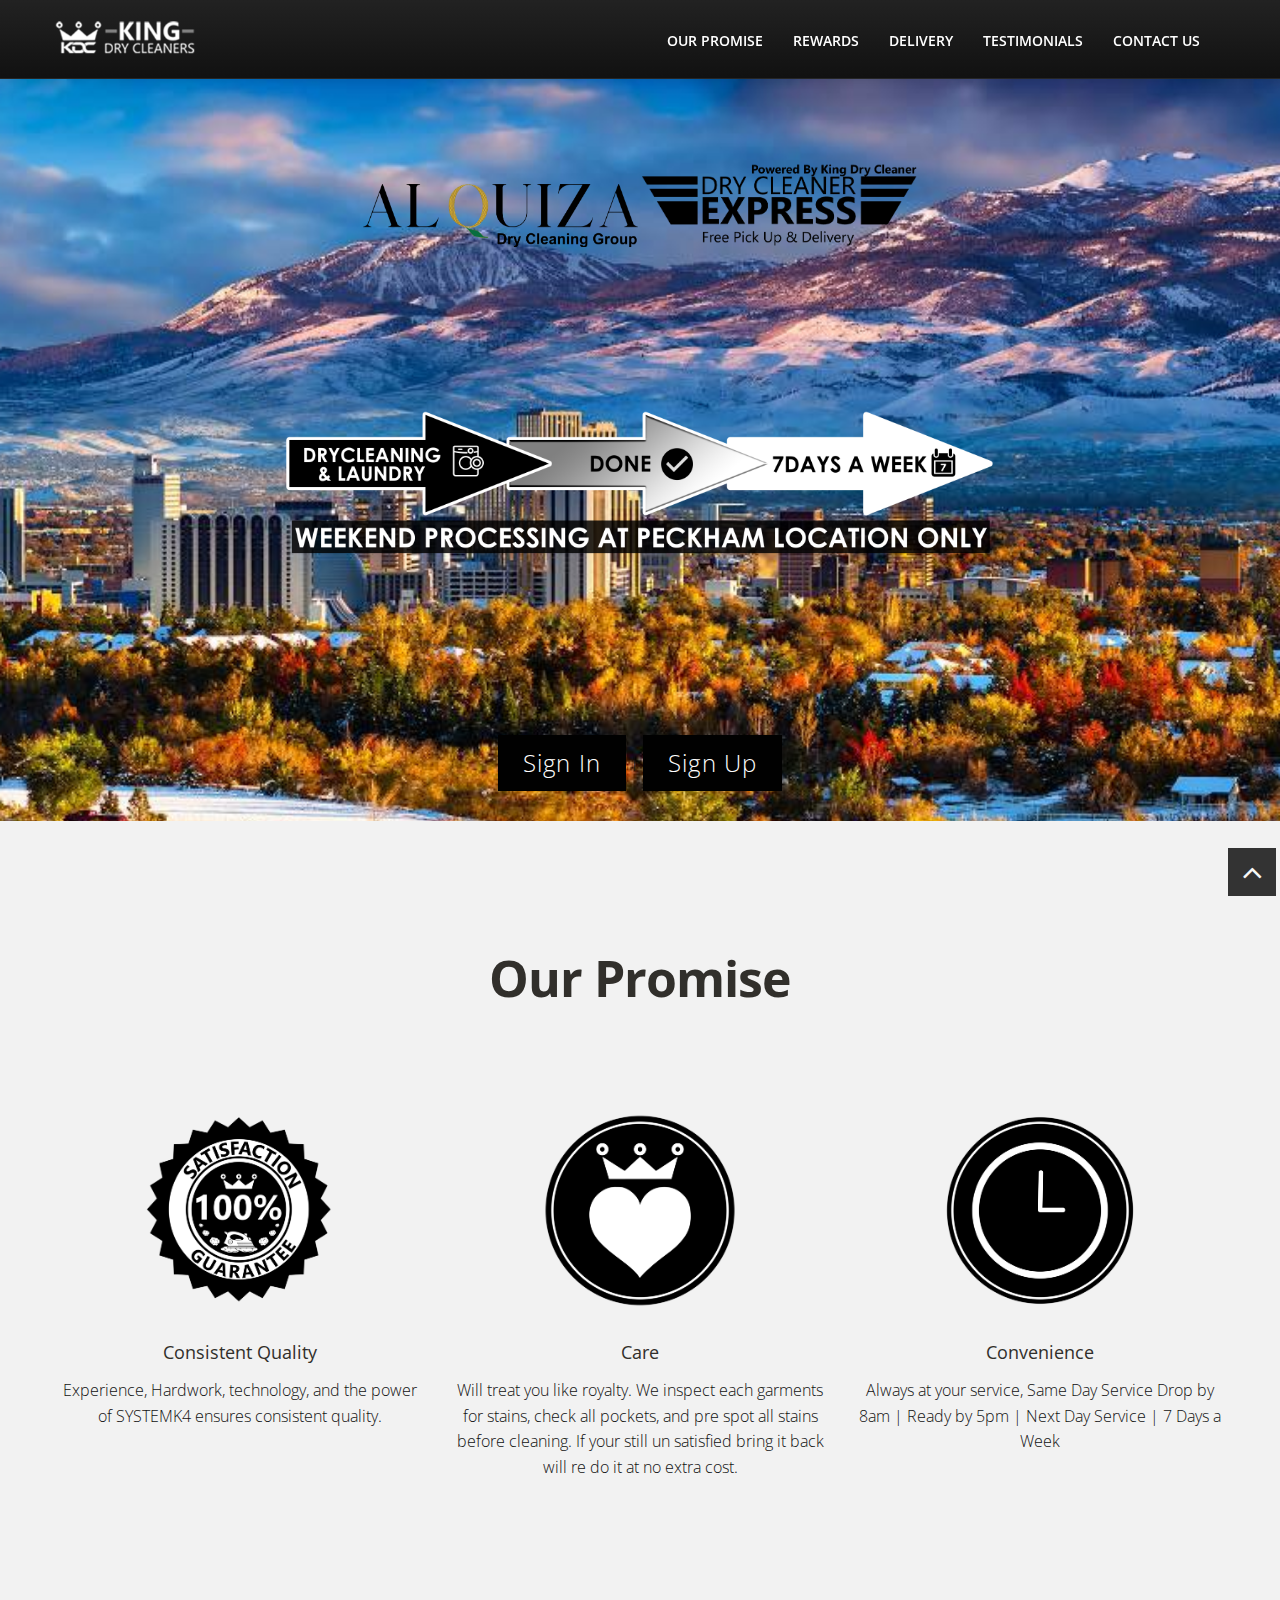
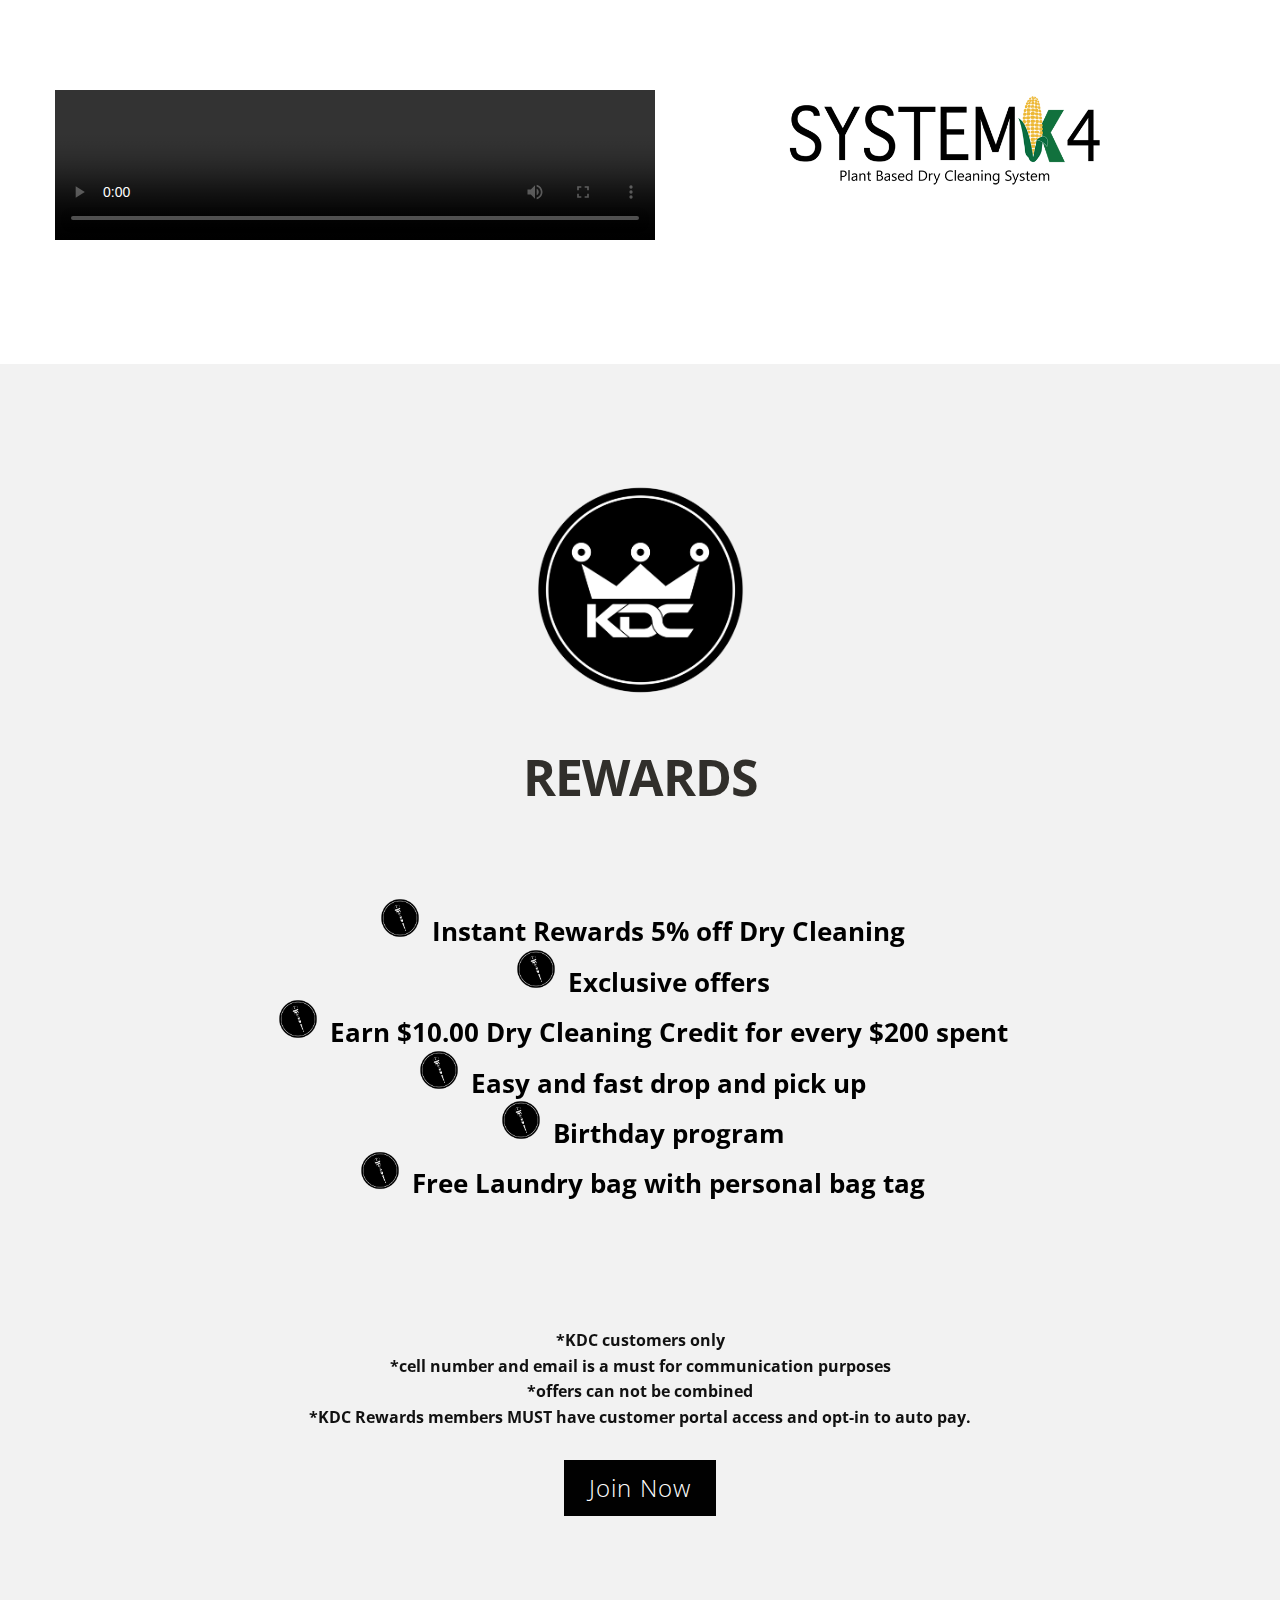
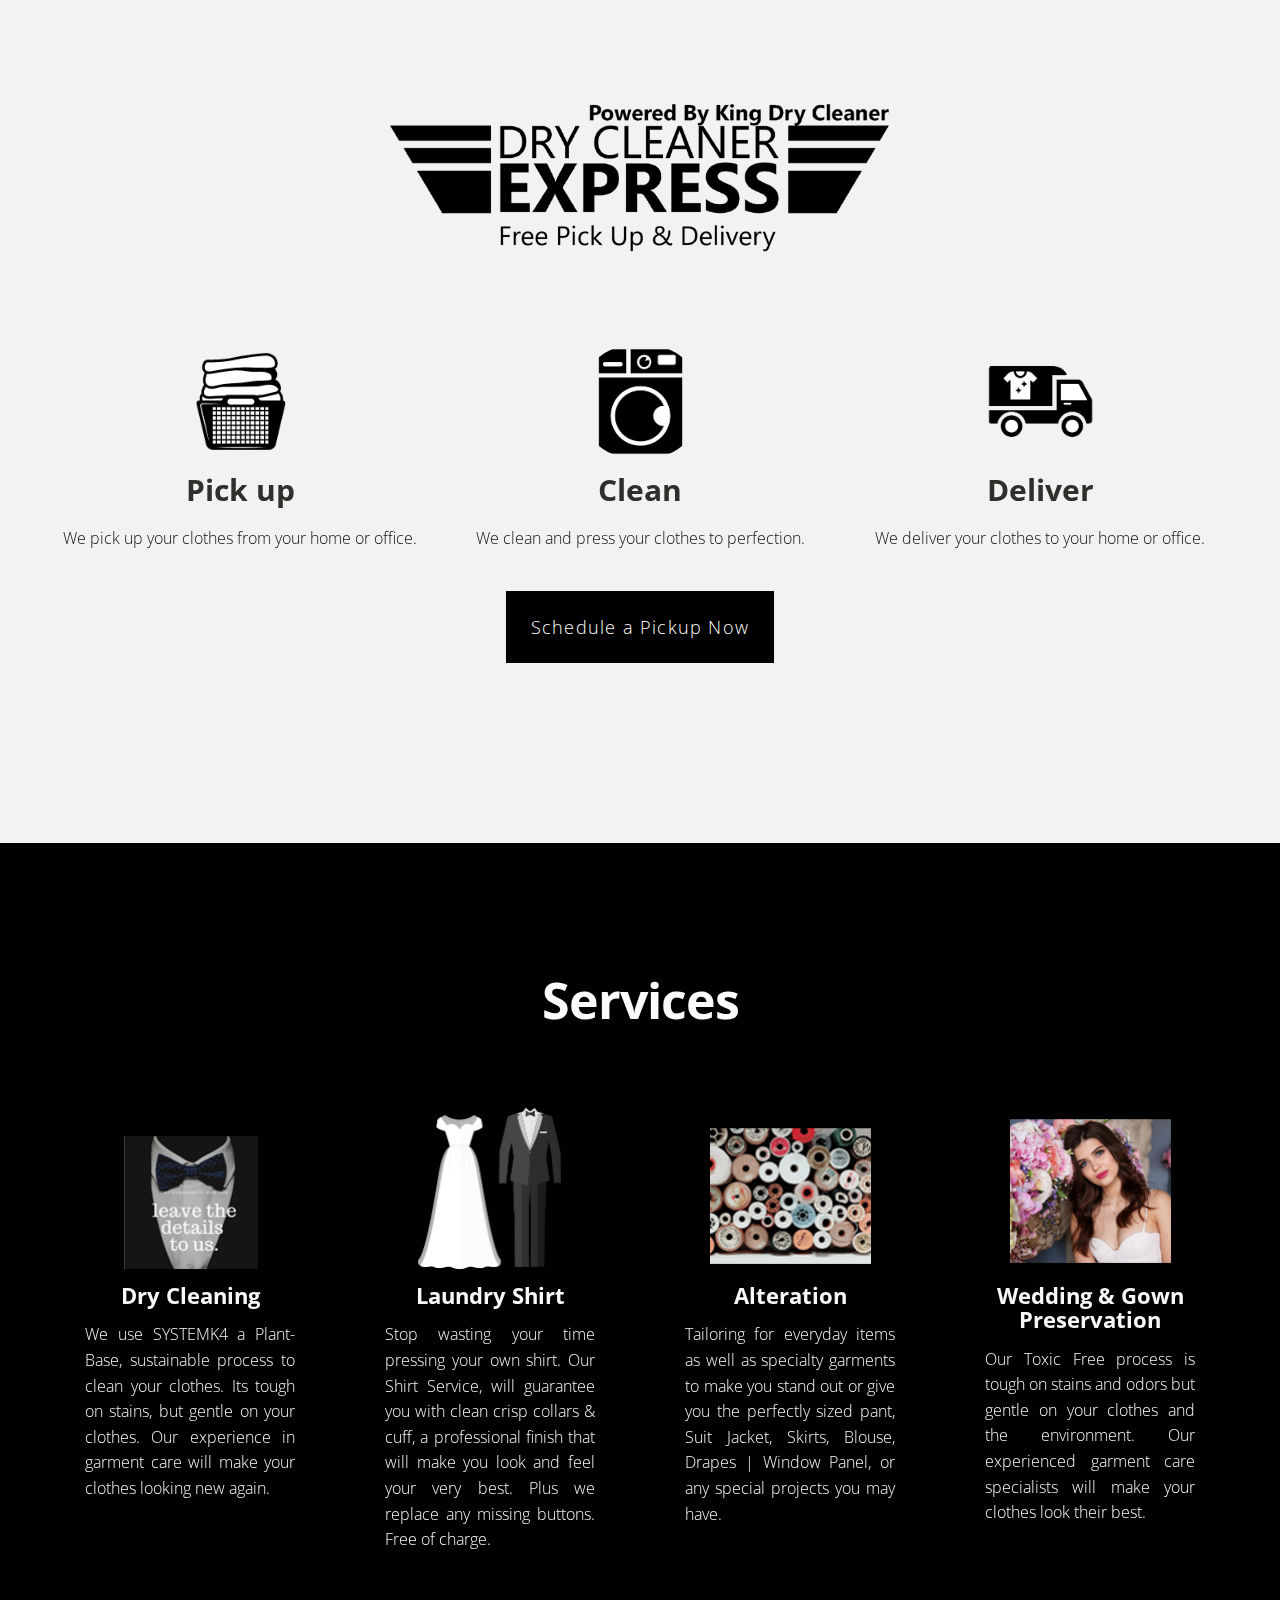
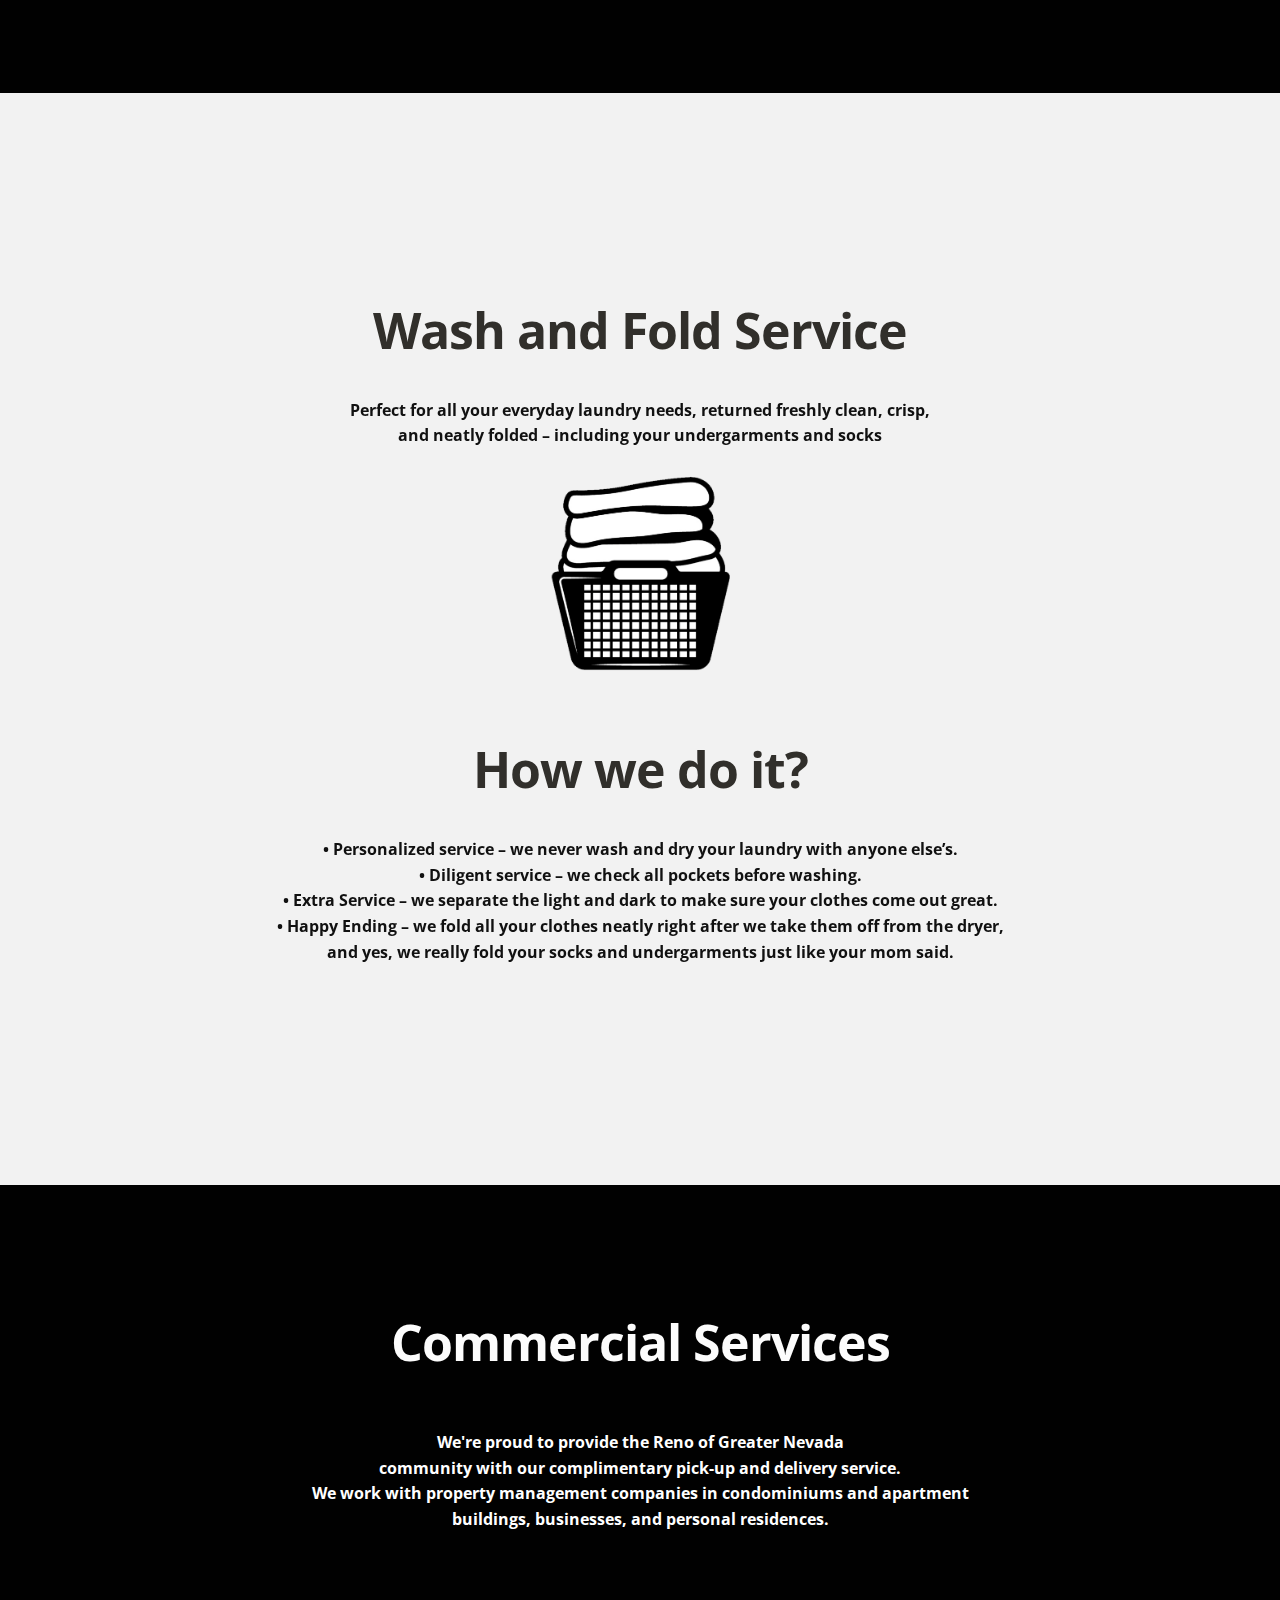
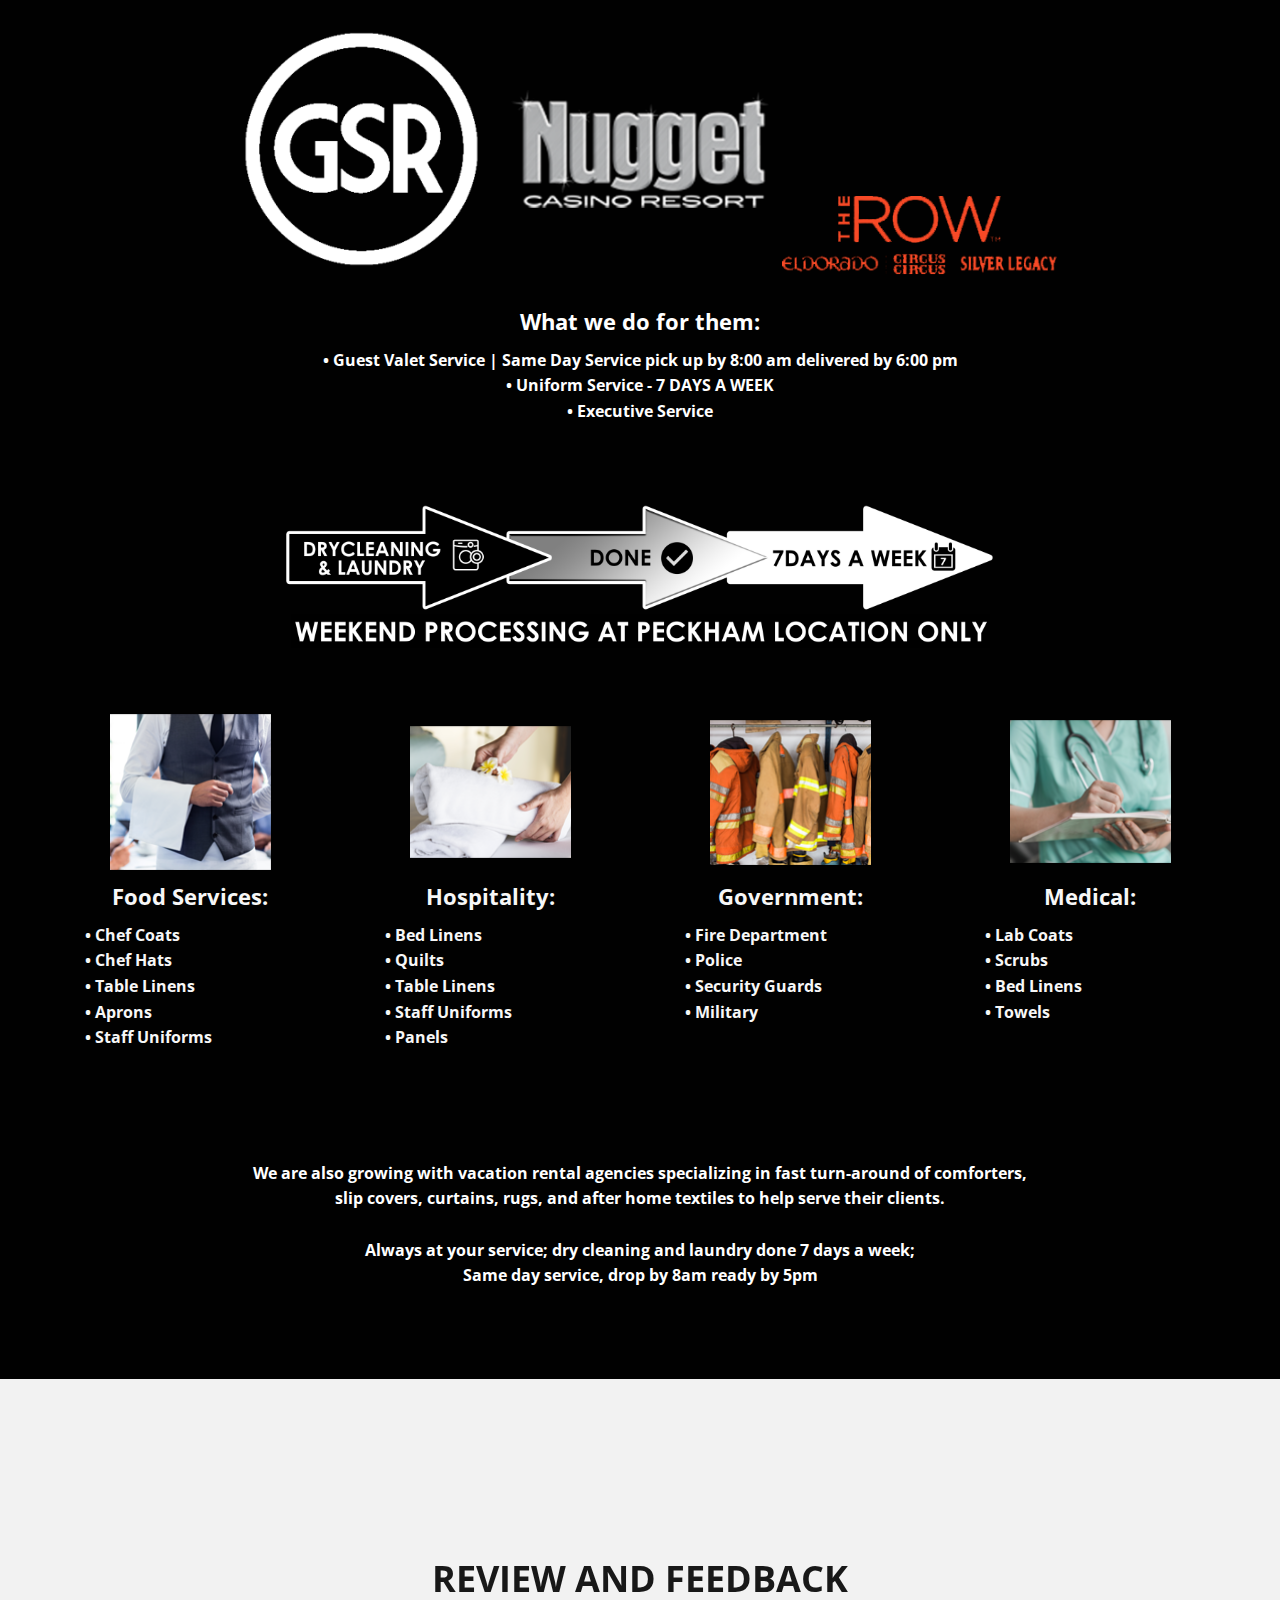
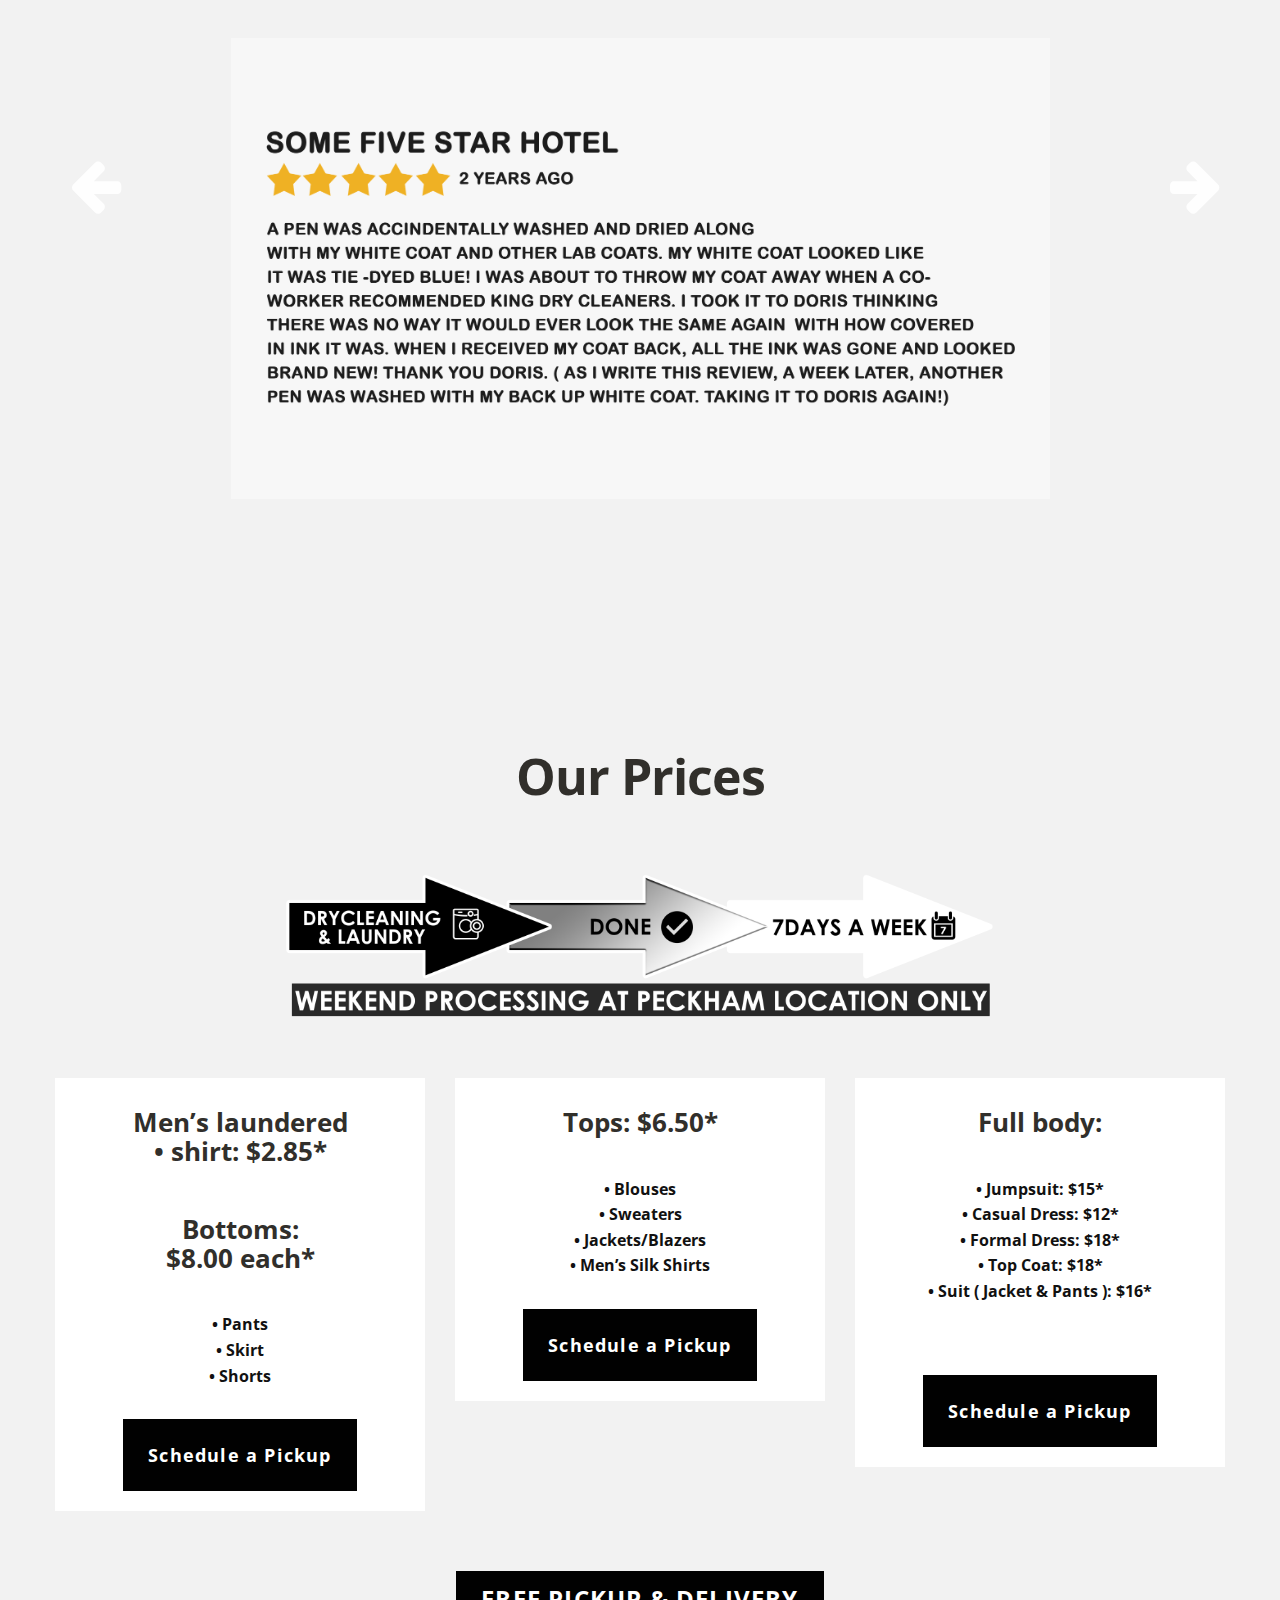
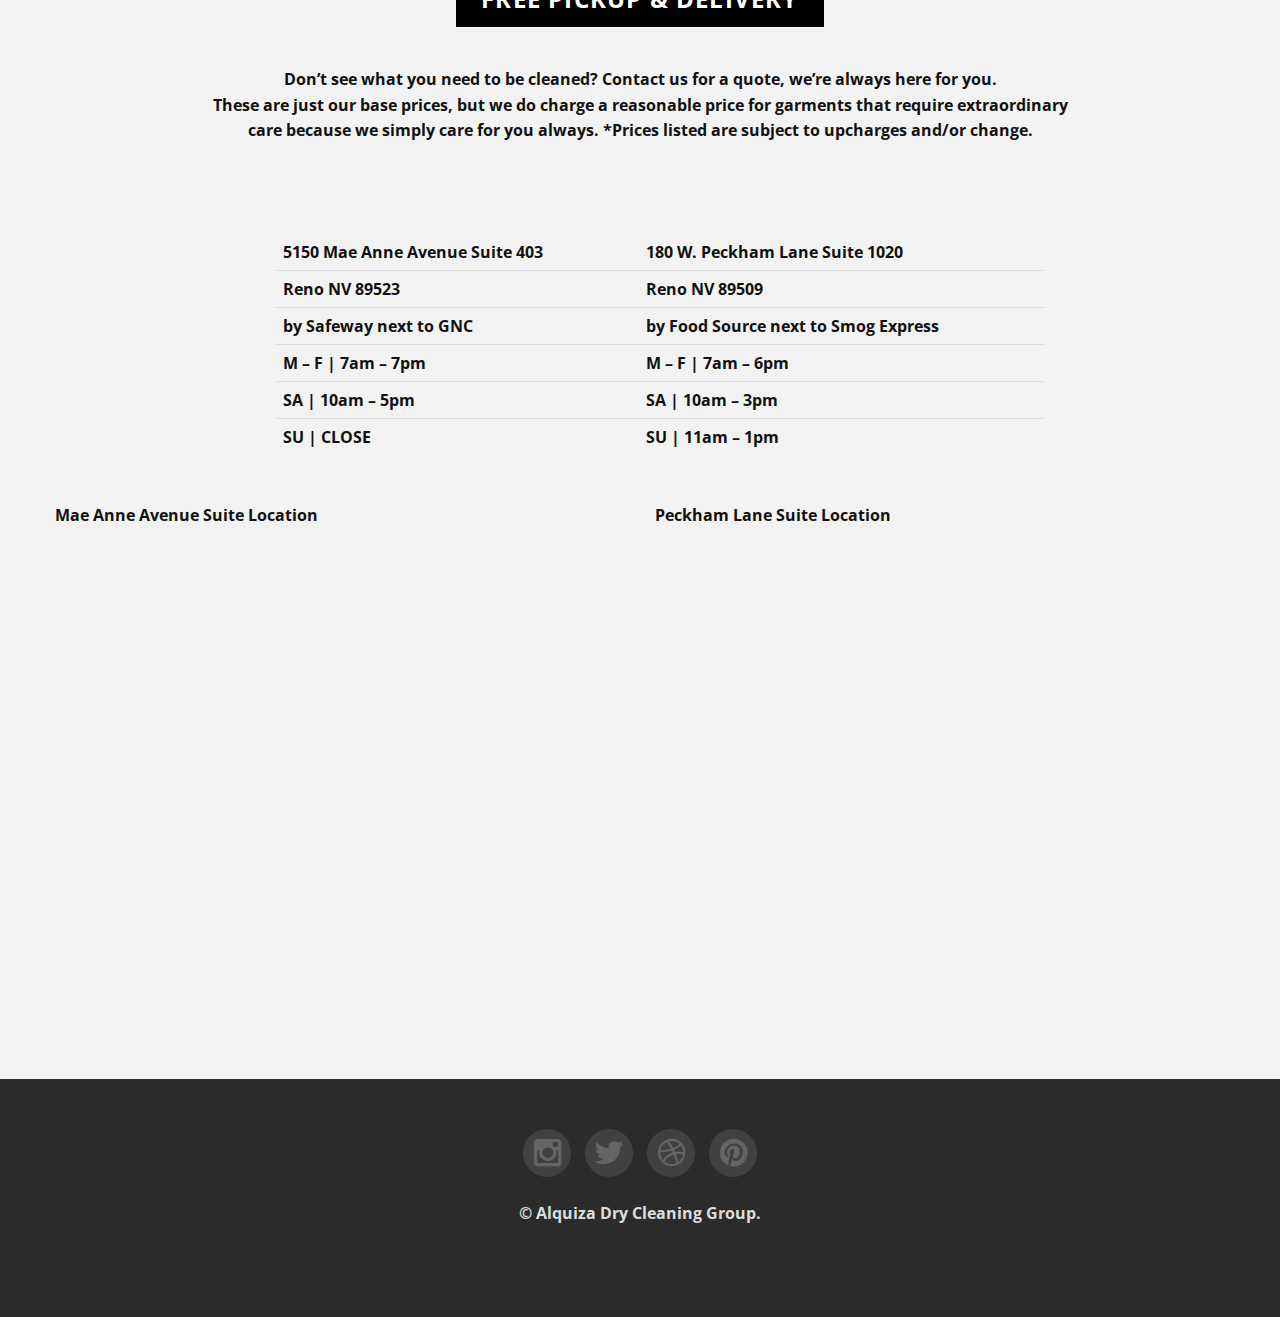
==== commit 1cc7caac: "fix updates" ====
--- a/index.html
+++ b/index.html
@@ -106,15 +106,14 @@
 					<nav class="pull-right nav-collapse collapse">
 						<ul id="menu-main" class="nav">
 							<li><a title="team" href="#about"> Our Promise</a></li>
-							<li class="dropdown"><a title="services" href="#services">Services</a>
+							
 
 						</li>
 							<li><a title="works" href="#works">Rewards</a></li>
-							<li><a title="blog" href="#blog">Pricing</a></li>
+							<li><a title="blog" href="#blog">Delivery</a></li>
 							<li><a href="#testimonials">Testimonials</a></li>
 							<li><a title="Contact" href="#contact">Contact Us</a></li>
-							<li><a href="https://kingdrycleaners.smrtapp.com/customer/?page=register" target="_blank">Sign Up</a></li>
-							<li><a href="https://kingdrycleaners.smrtapp.com/customer/" target="_blank">Sign In</a></li>
+							
 						</ul>
 					</nav>
 				</div>
@@ -208,7 +207,7 @@
 				</div>
 				<div class="span6 aligncenter flyRight">
 					<!-- <i class="icon-coffee icon-10x"></i> -->
-					<img src="img/SystemK4_Clear_Logo.png" alt="" width="800px" />
+					<img src="img/SystemK4_Clear_Logo.png" alt="" width="1000px" />
 				</div>
 			</div>
 		</div>
@@ -239,8 +238,11 @@
 						<br>
 						<br>
 						</p>
-
-						<p class="aligncenter"><strong> KDC Rewards members MUST have customer portal access and opt-in to auto pay.</strong></p>
+						<p class="aligncenter"><strong>*KDC customers only <br>
+							*cell number and email is a must for communication purposes <br>
+						*offers can not be combined <br>
+					*KDC Rewards members MUST have customer portal access and opt-in to auto pay.</strong></p>
+					<br>
 						<div class="aligncenter">
 							<a href="https://kingdrycleaners.smrtapp.com/customer/?page=register" target="_blank" class="btn btn-large btn-theme">Join Now</a>
 						</div>
@@ -319,7 +321,7 @@
 
 				<div class="span3 animated flyIn">
 					<div class="service-box">
-						<img src="img/icons/Shirt.png" alt="" / style="width: 100%;">
+						<img src="img/icons/basket.png" alt="" / style="width: 100%;">
 						<h2>Laundry Shirt</h2>
 						<p class="alignJustified">
 							Stop wasting your time pressing your own shirt. Our Shirt Service, will guarantee you with clean crisp collars & cuff, a professional finish that will make you look and feel your very best. Plus we replace any missing buttons. Free of charge.
@@ -348,12 +350,32 @@
 		</div>
 	</section>
 	</section>
+	<section id="works" class="section">
+		<div class="container clearfix ">
+			<h4 style=" ">Wash and Fold Service</h4>
+			<div class="row">
+				<div class="span12 " >
+					<p class="aligncenter"><strong>Perfect for all your everyday laundry needs, returned freshly clean,  crisp, <br> and neatly folded – including your undergarments and socks</strong></p>
+					<div class="aligncenter">
+							<img src="img/team/pick-up.png" alt="" width="250px" />
+							<br>
+							<br>
+							<h4 class="aligncenter"><strong>How we do it?</strong></h4>
+							<p class="aligncenter"><strong>
+							•	Personalized service – we never wash and dry your laundry with anyone else’s.<br>
+							•	Diligent service – we check all pockets before washing.<br>
+							•	Extra Service – we separate the light and dark to make sure your clothes come out great.<br>
+							•	Happy Ending – we fold all your clothes neatly right after we take them off from the dryer, <br> and yes, we really fold your socks and undergarments just like your mom said.<br>
+							</strong></p>
+						</div>
+					</section>
+					
 
 	<section id="about" class="section">
 	<section id="services" class="section orange">
 		<div class="container">
 			<h4>Commercial Services</h4>
-			<p  class="aligncenter" ><strong><font color="#fff">Keeping our partners clean and presentable since 2011.<br> Most of our partners are, but not limited to, engaged with resort/casino industry.</font></strong></p>
+			<p  class="aligncenter" ><strong><font color="#fff">We're proud to provide the Reno of Greater Nevada <br> community with our complimentary pick-up and delivery service. <br> We work with property management companies in condominiums and apartment <br> buildings, businesses, and personal residences.</font></strong></p>
 		<br>
 		<br>
 			<br>
@@ -445,7 +467,9 @@
 		<br>
 		<div class="aligncenter">
 
-		<p><font color="#fff">We are also growing with vacation rental agencies specializing in fast turn-around of comforters, <br> slip covers, curtains, rugs, and after home textiles to help serve their clients.</font></p>
+		<p><font color="#fff">We are also growing with vacation rental agencies specializing in fast turn-around of comforters, <br> slip covers, curtains, rugs, and after home textiles to help serve their clients.<br> <br>
+		Always at your service; dry cleaning and laundry done 7 days a week; <br>
+		 Same day service, drop by 8am ready by 5pm</font></p>
 
 				</div>
 
@@ -494,7 +518,7 @@
 							<!-- Controls -->
 							<a class="left carousel-control" href="#carousel-example-generic" role="button" data-slide="prev">
 								<span class="fa fa-arrow-left"></span>
-							</a>
+							</a> 
 							<a class="right carousel-control" href="#carousel-example-generic" role="button" data-slide="next">
 								<span class="fa fa-arrow-right"></span>
 							</a>
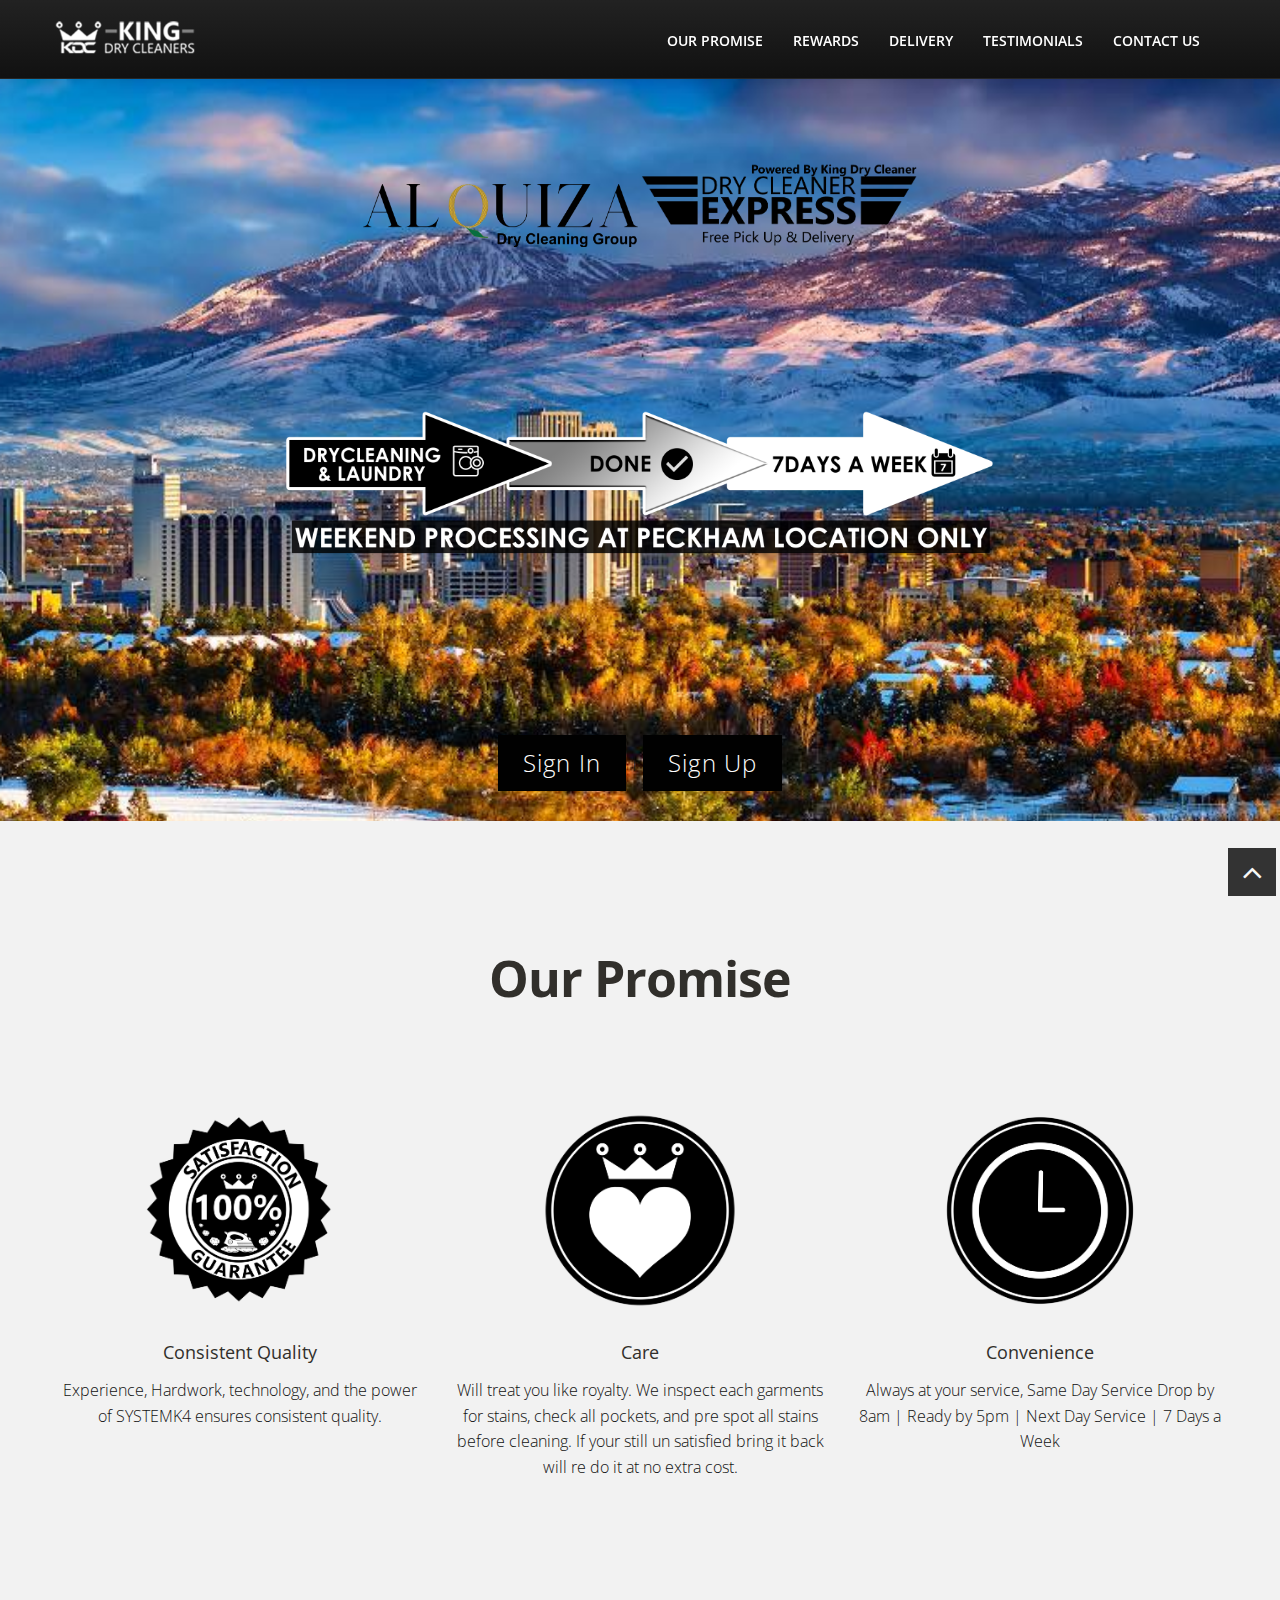
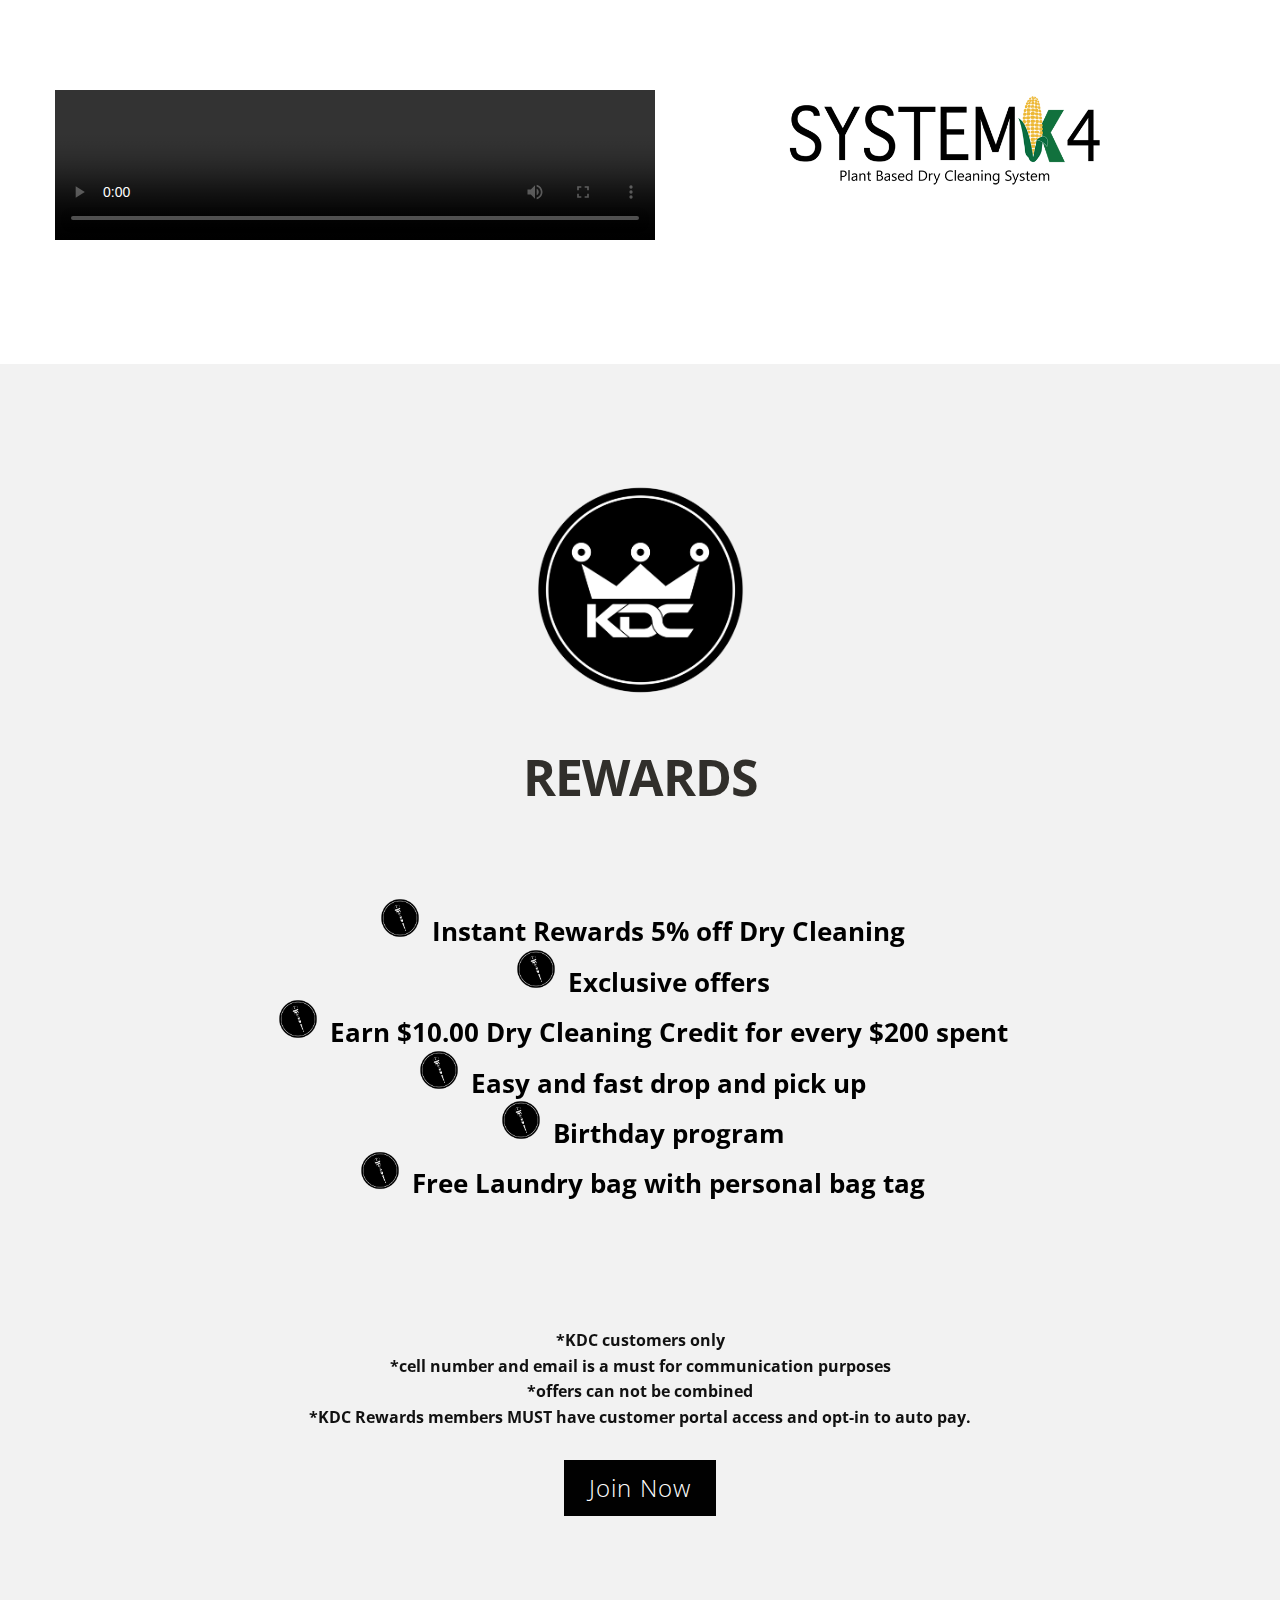
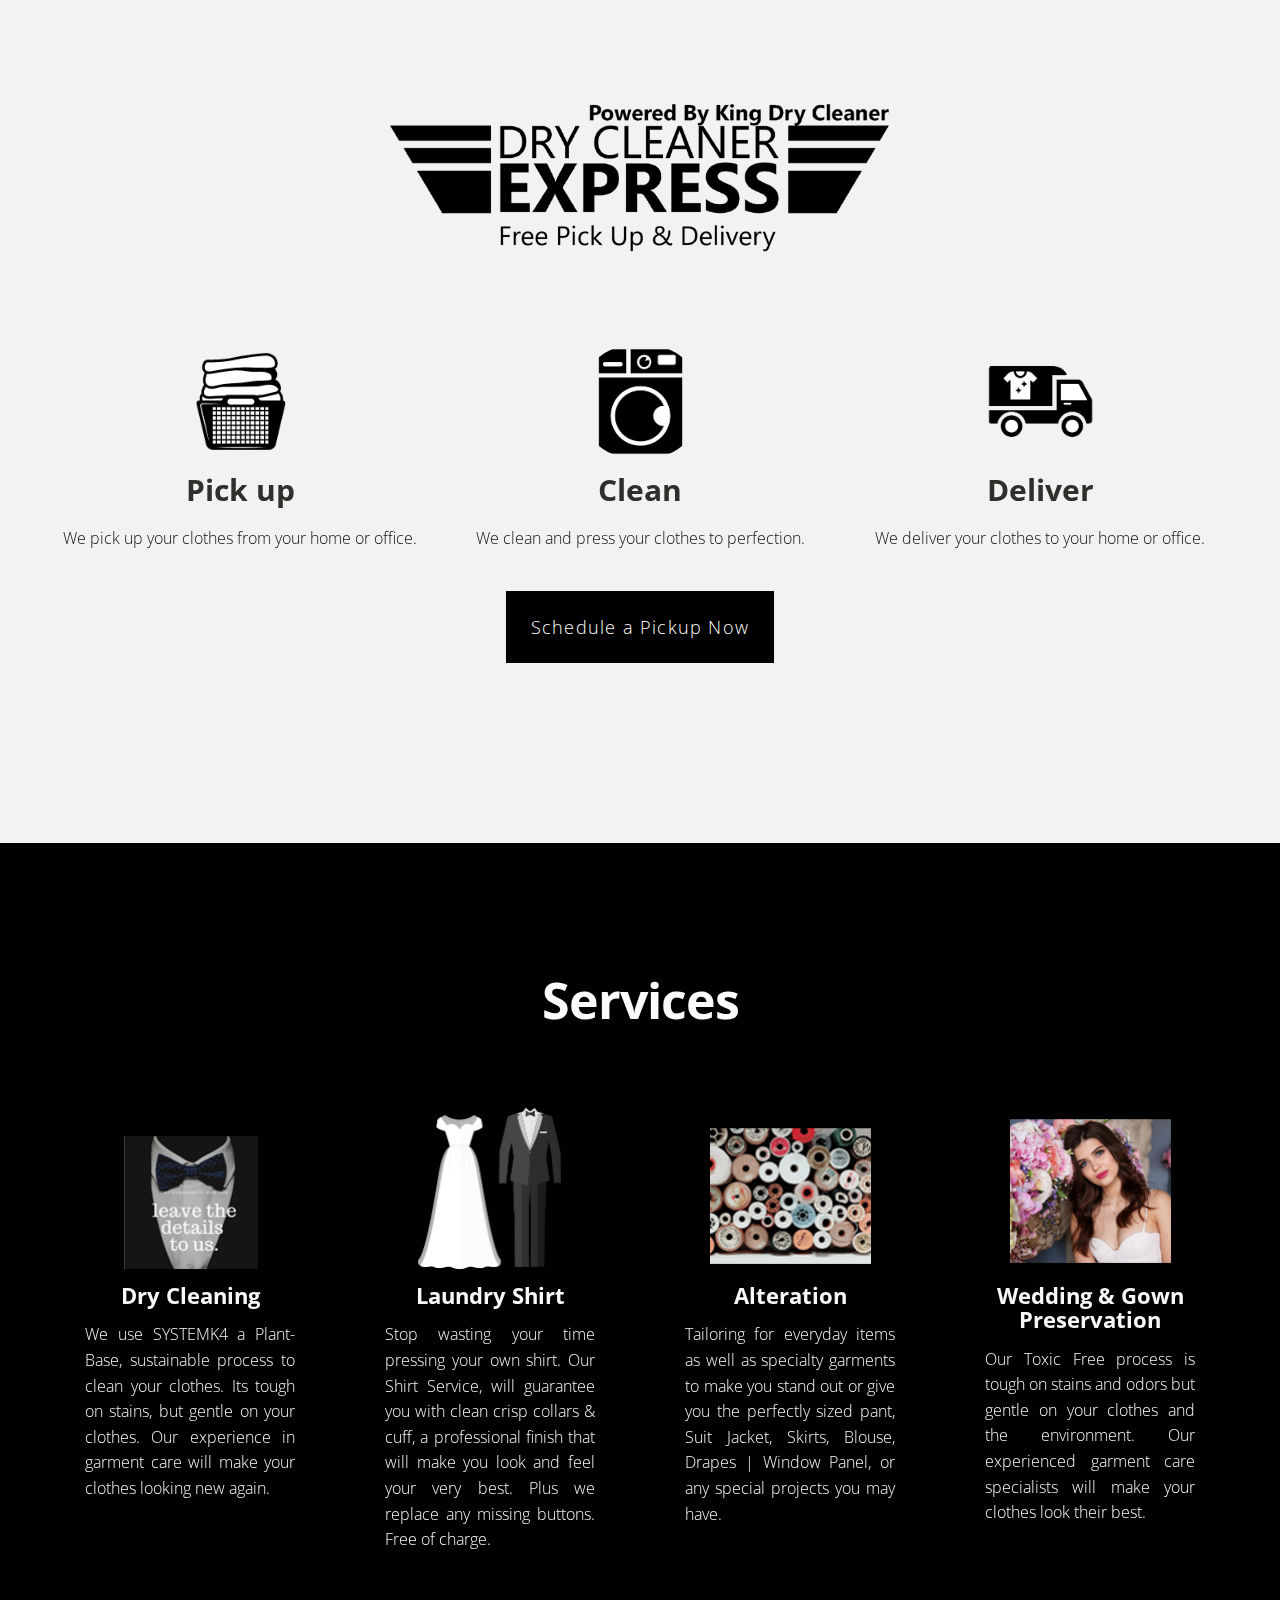
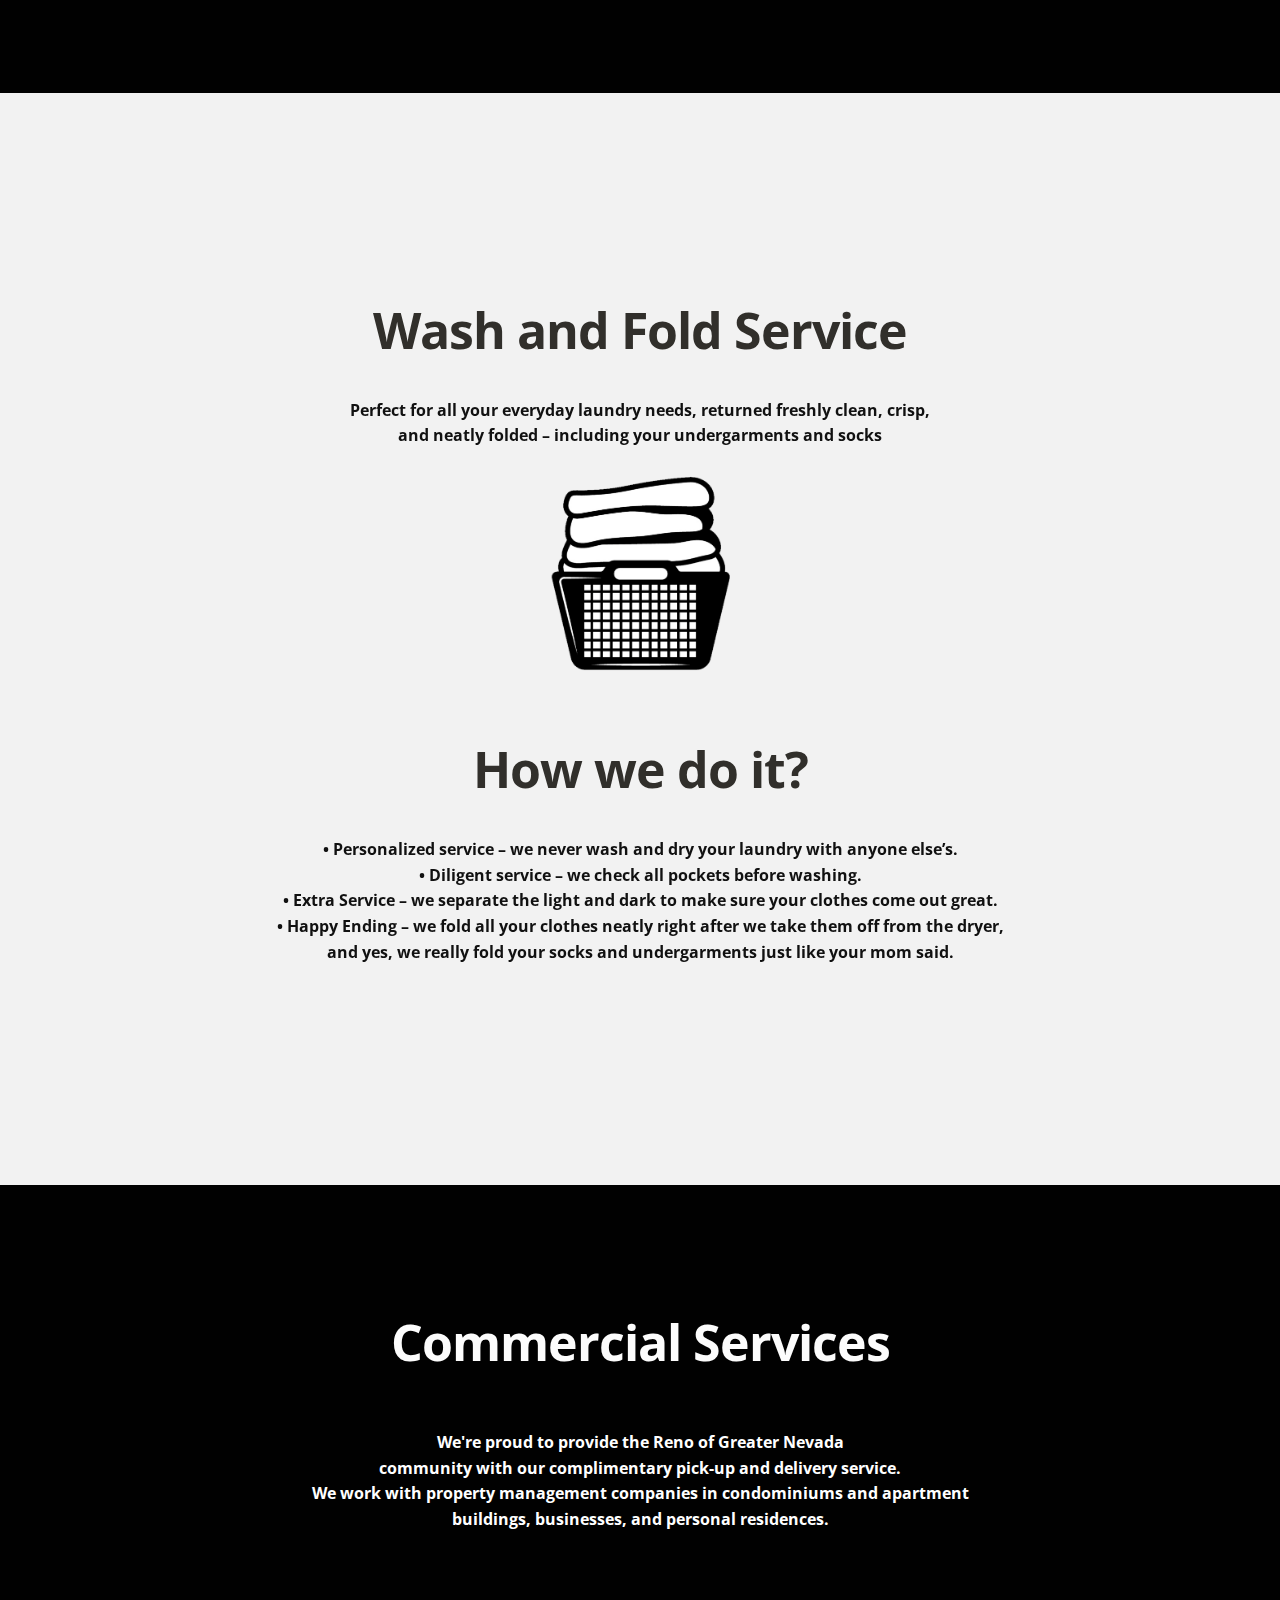
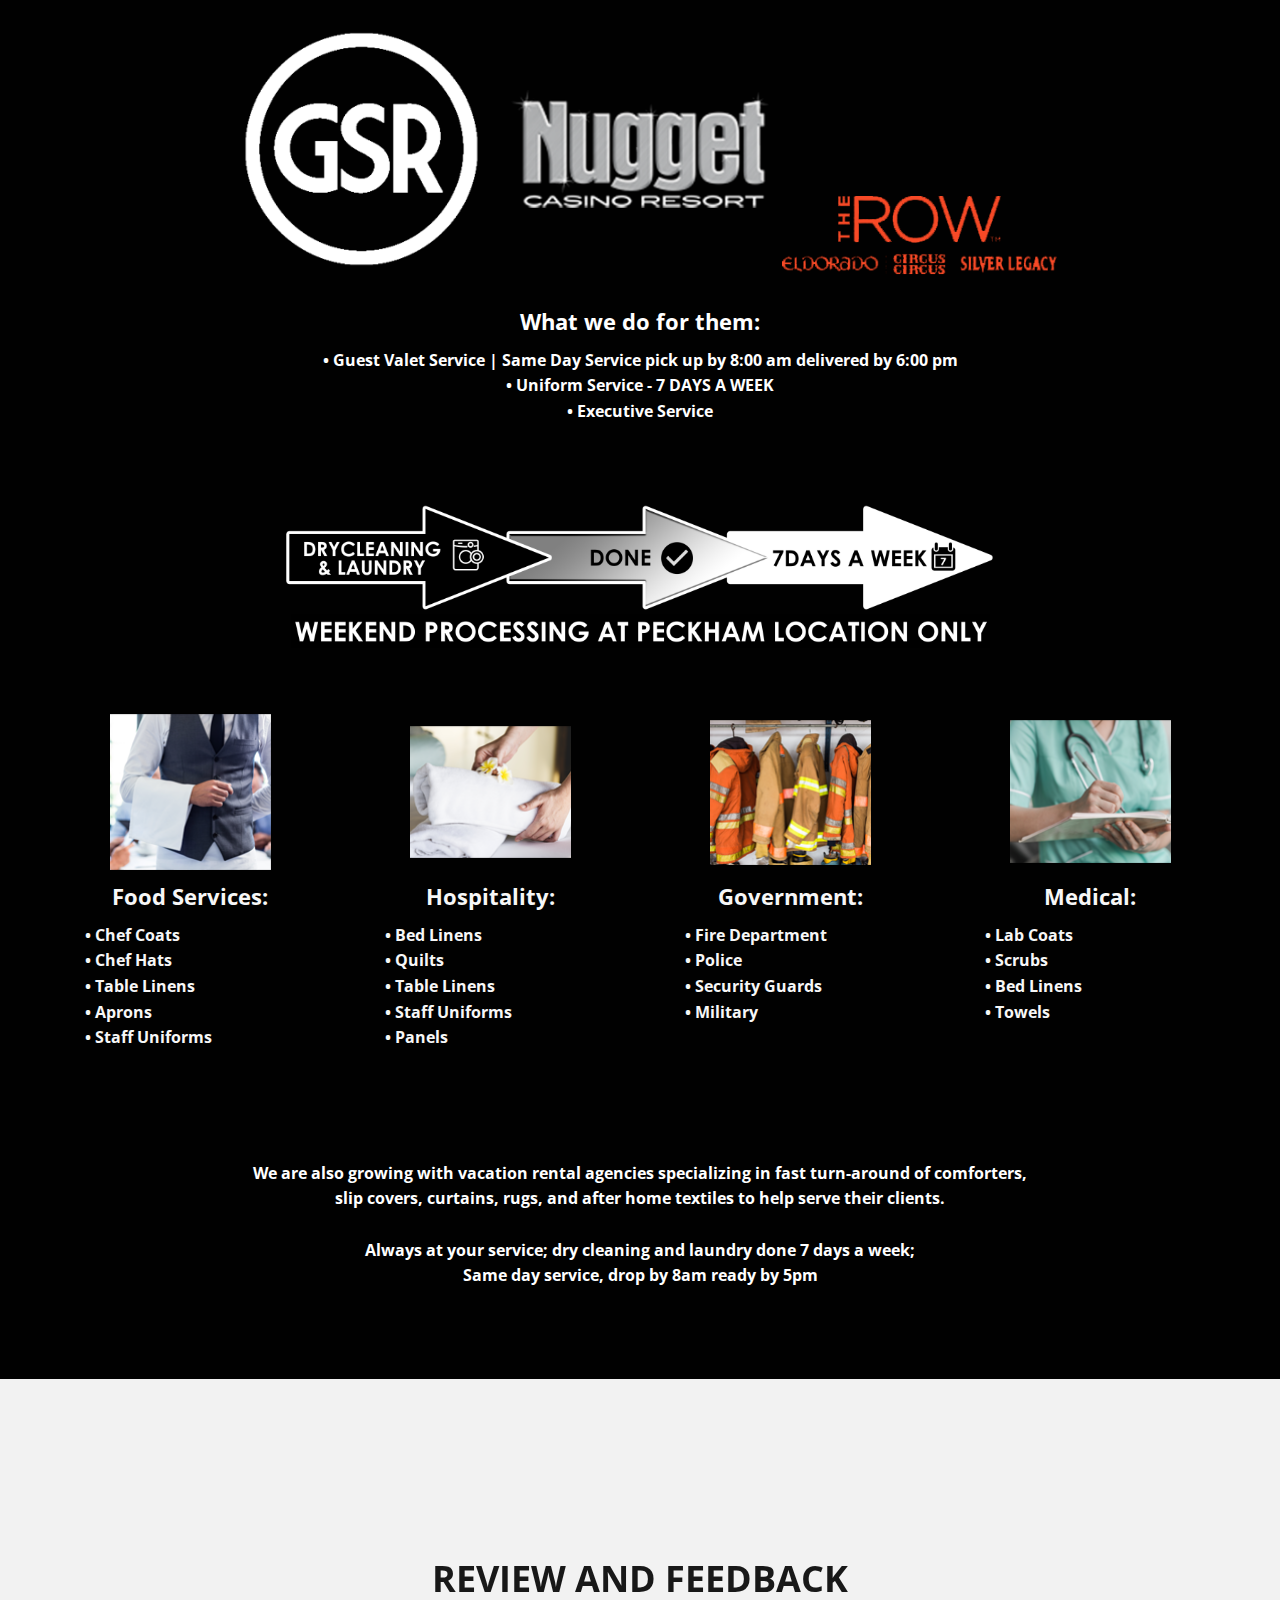
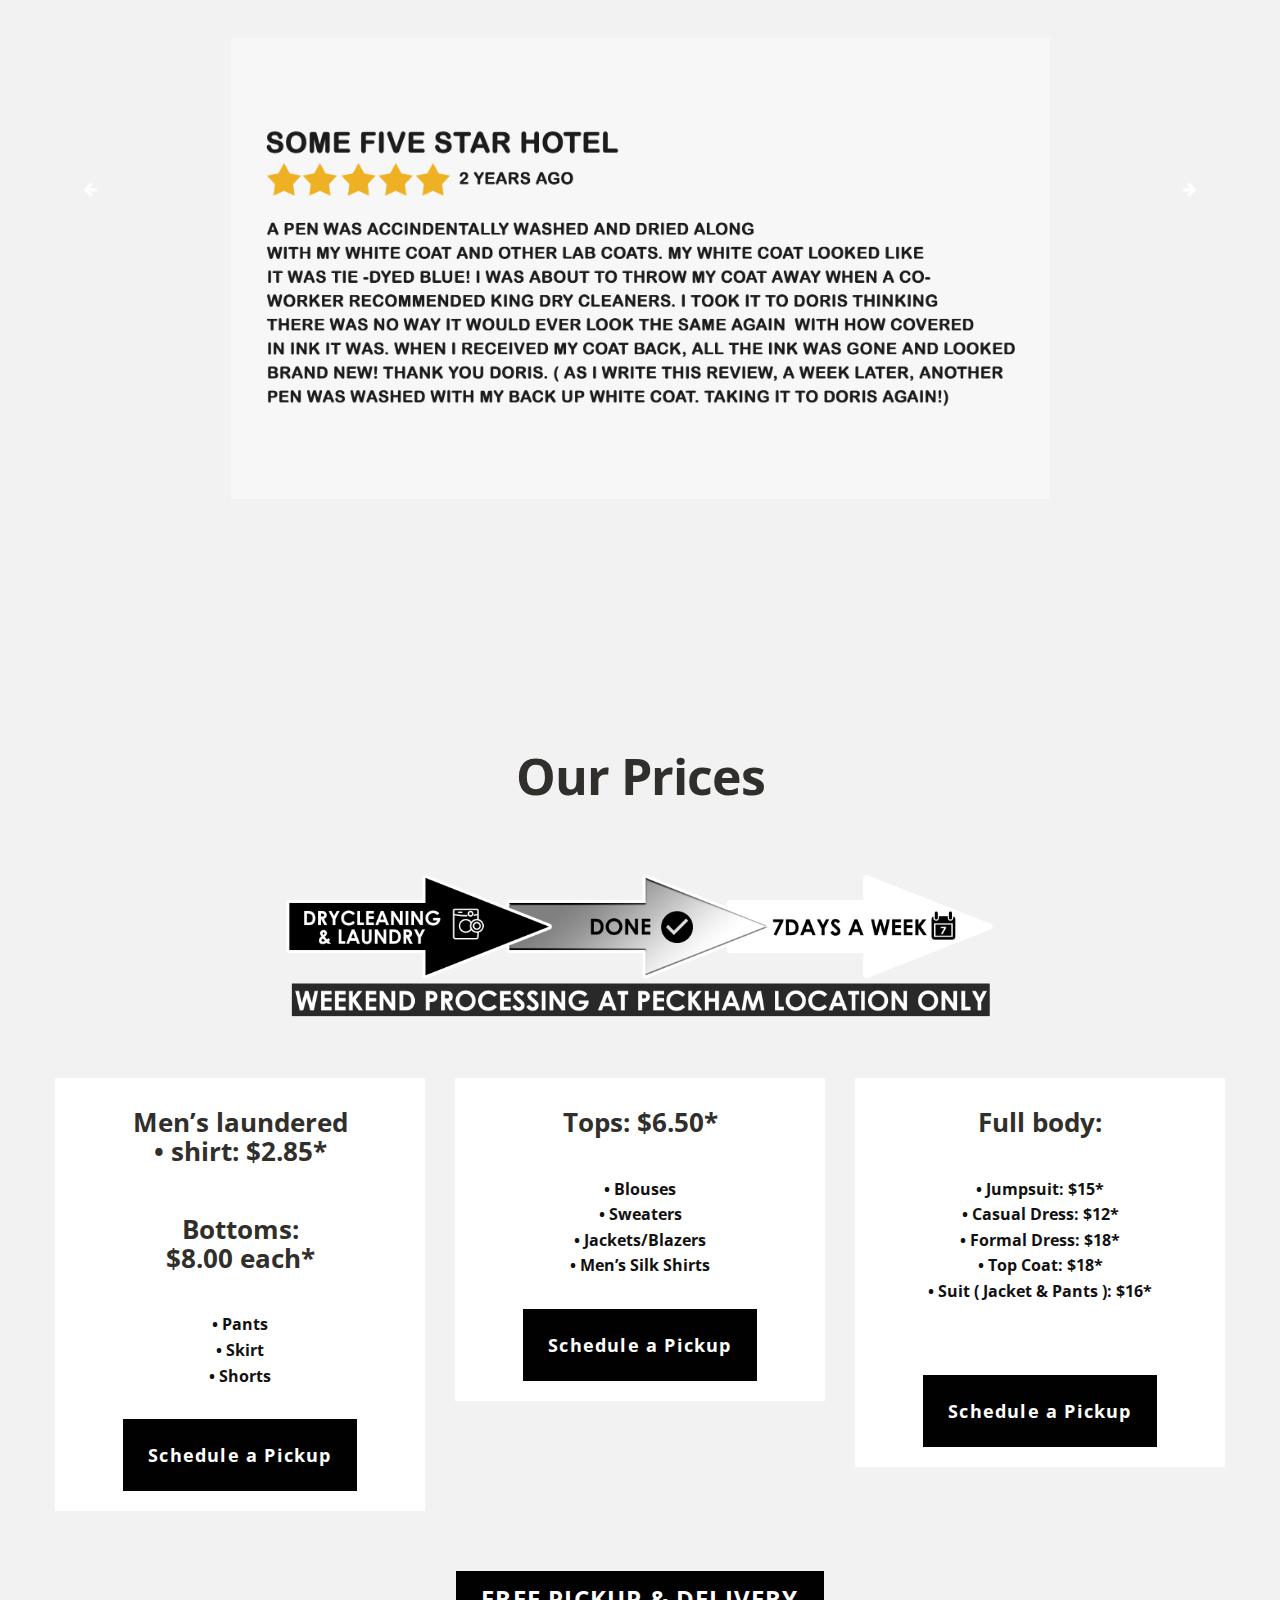
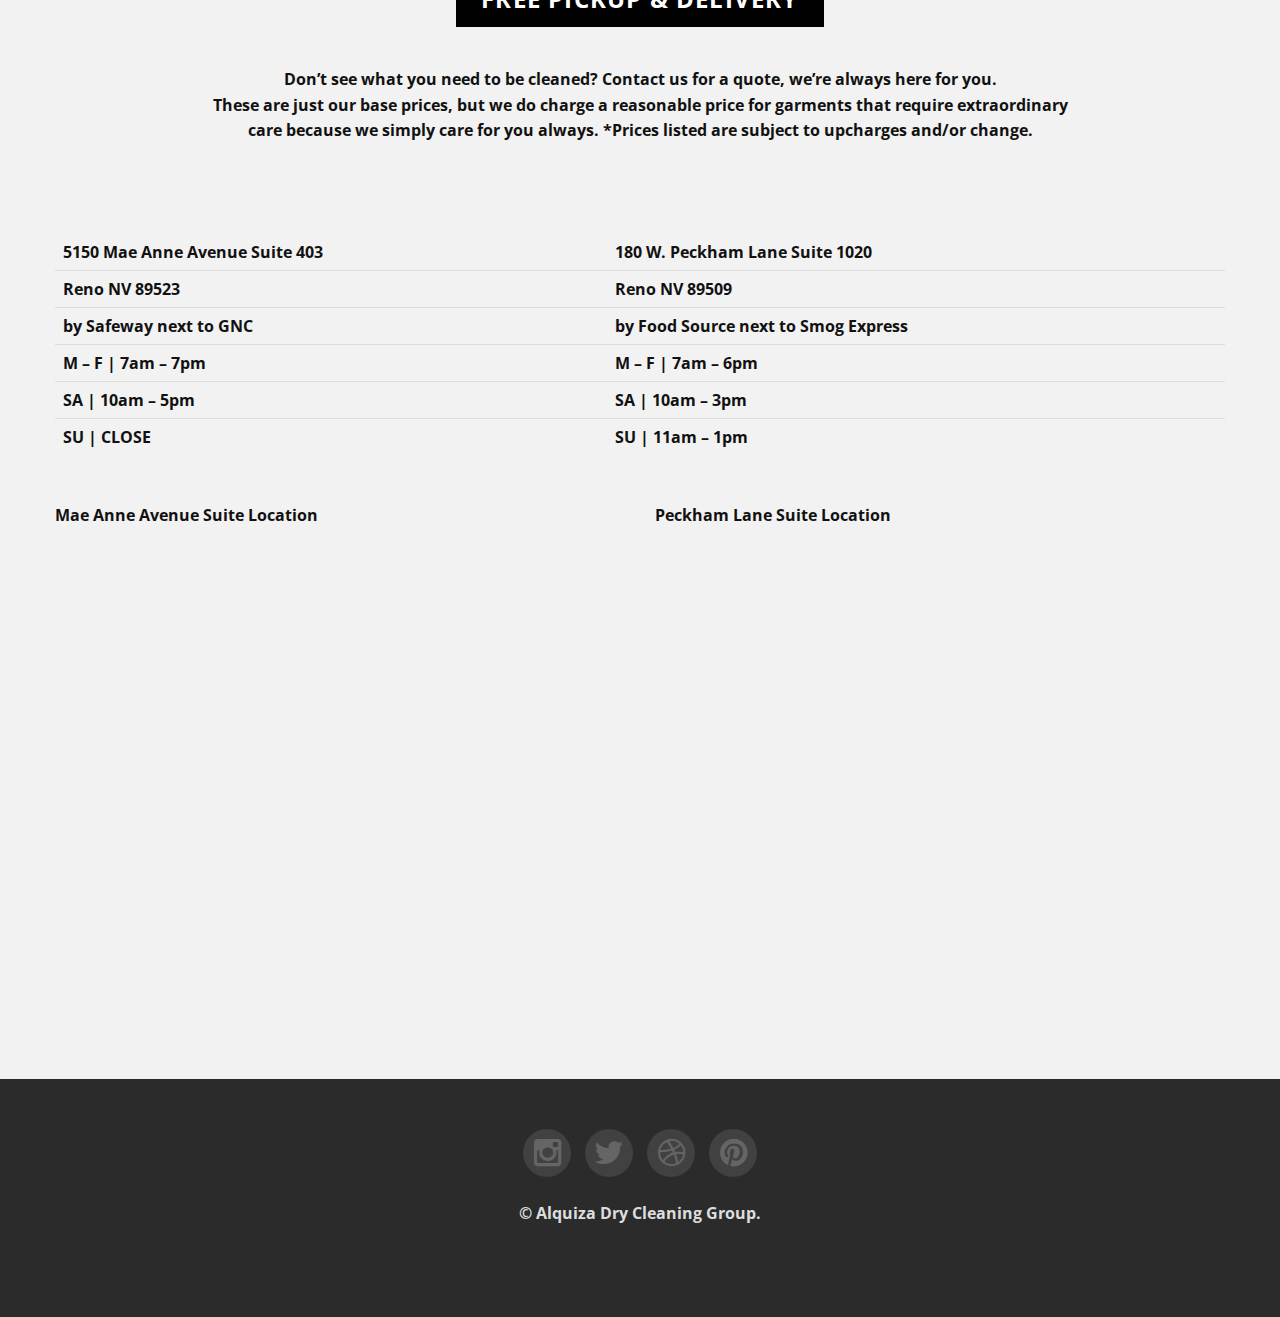
==== commit ca321c43: "fix mobile view" ====
--- a/index.html
+++ b/index.html
@@ -616,15 +616,14 @@
 		</p>
 </section>
 	
-	
 <section id="blog" id="section">
 		<div class="container">
 			<div class="row">
 				<div class="span12">
-					<div class="aligncenter">
-
-					<div  class="aligncenter span8">
-					<table class="table table" style="margin-left: 190px;">
+					<div class="">
+						<div class="table-responsive">
+						<div class="form-group">
+					<table class="table table" >
 						<thead>
 							<tr>
 								<th>5150 Mae Anne Avenue Suite 403</th>
@@ -661,7 +660,6 @@
 		</div>
 	</section>
 
-
 <section id="blog" id="section">
 		<div class="container">
 		<div class="row">
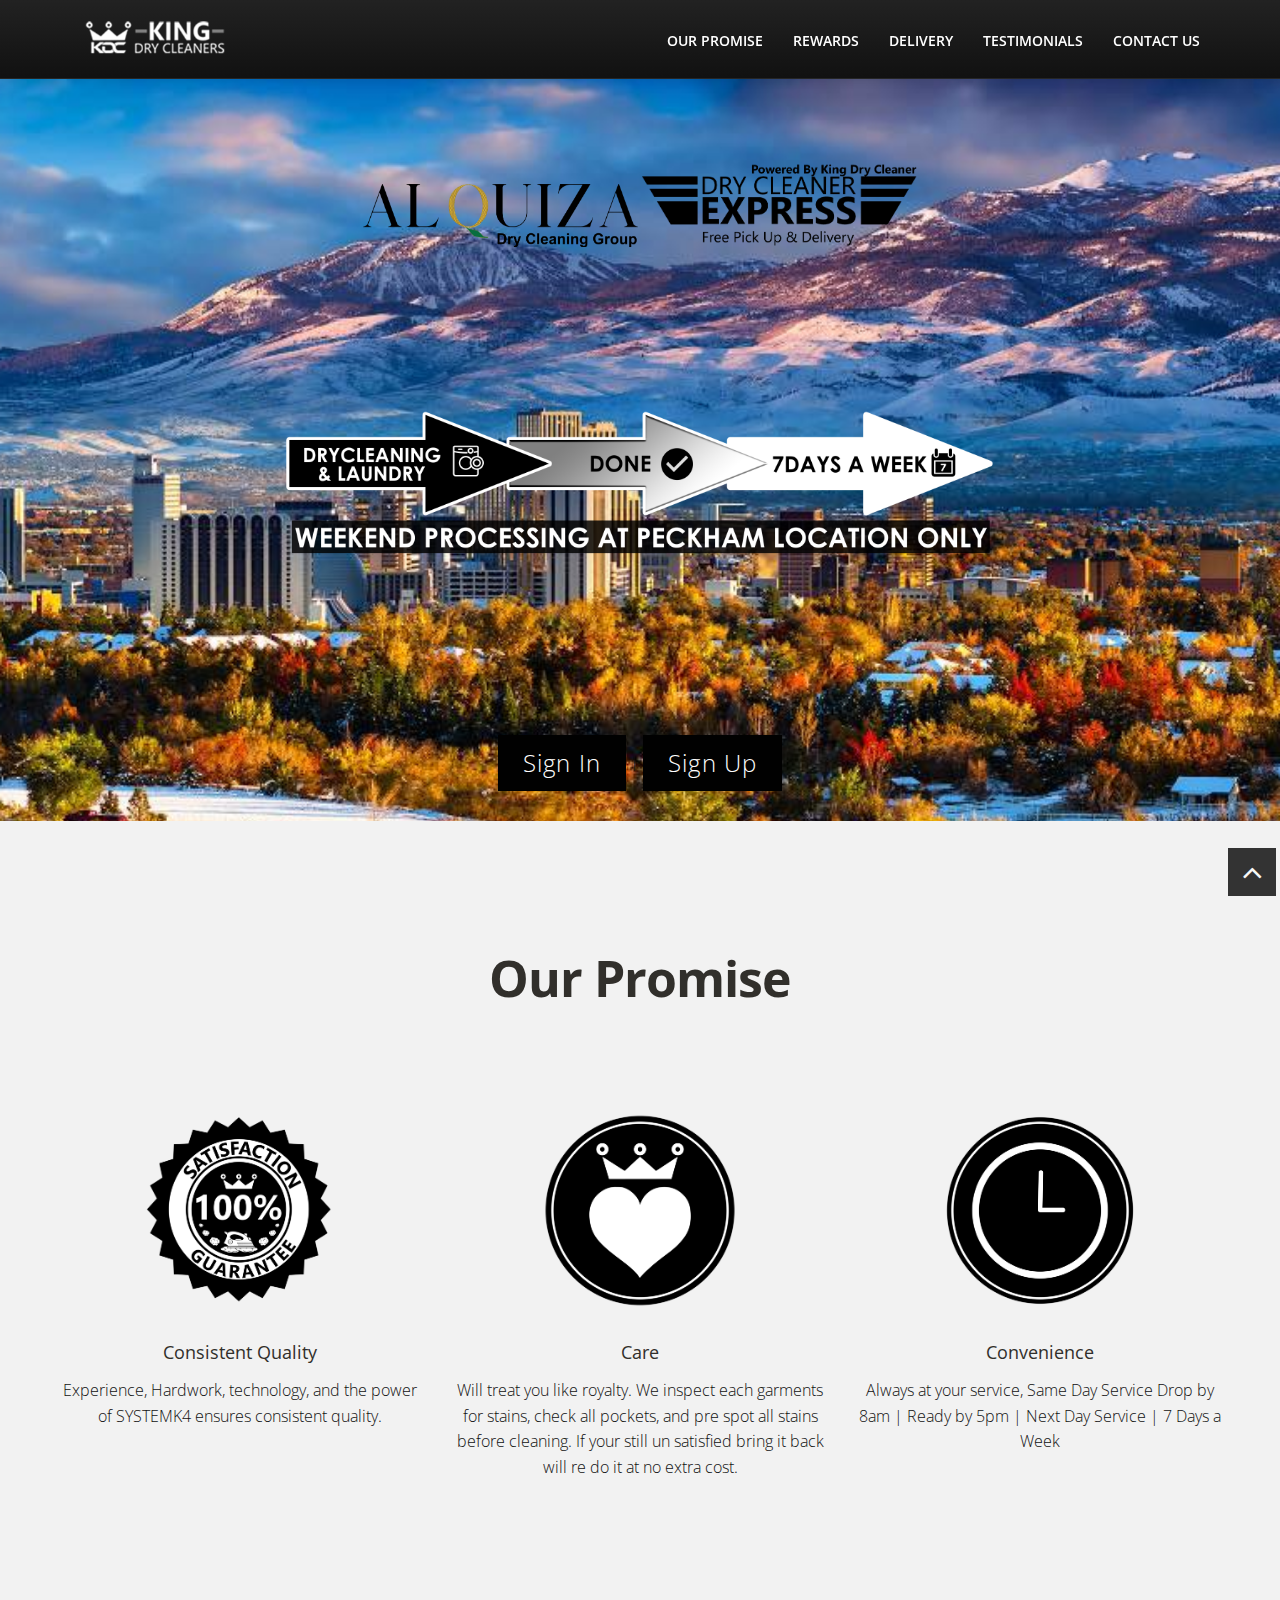
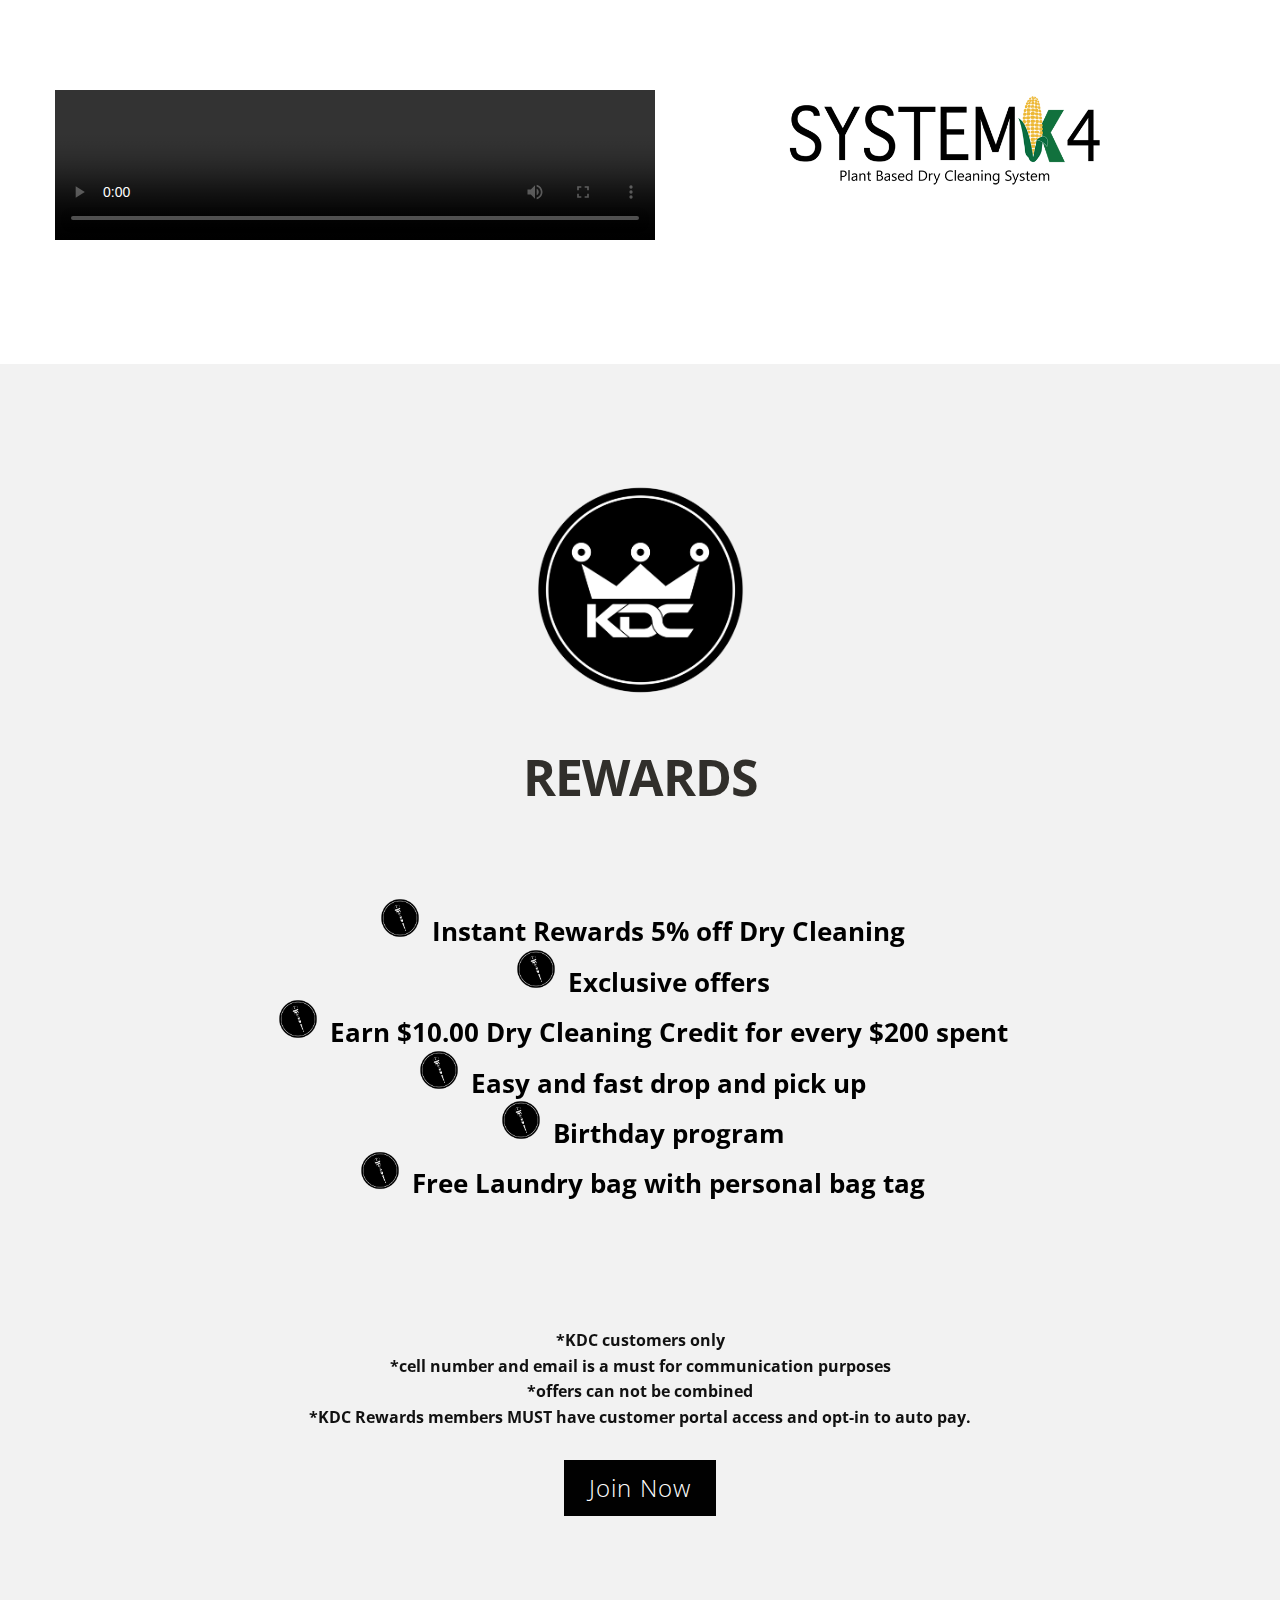
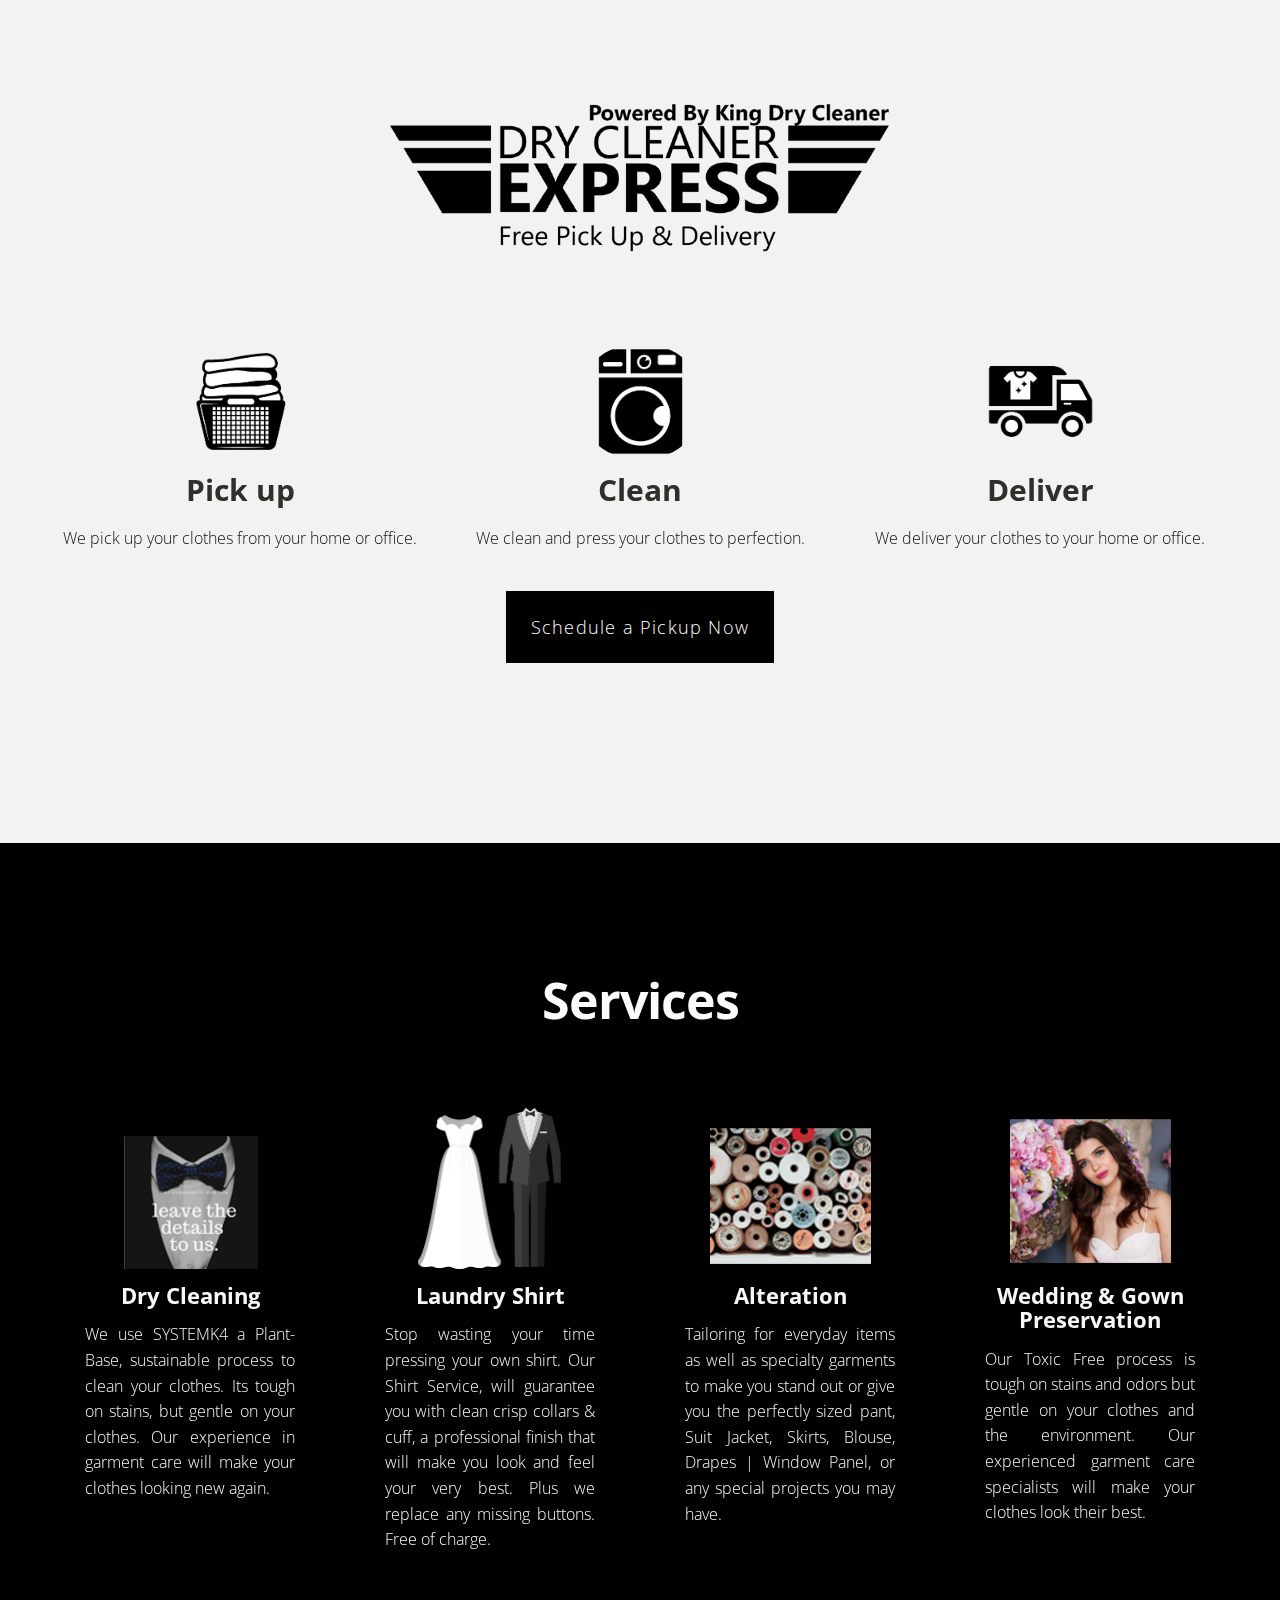
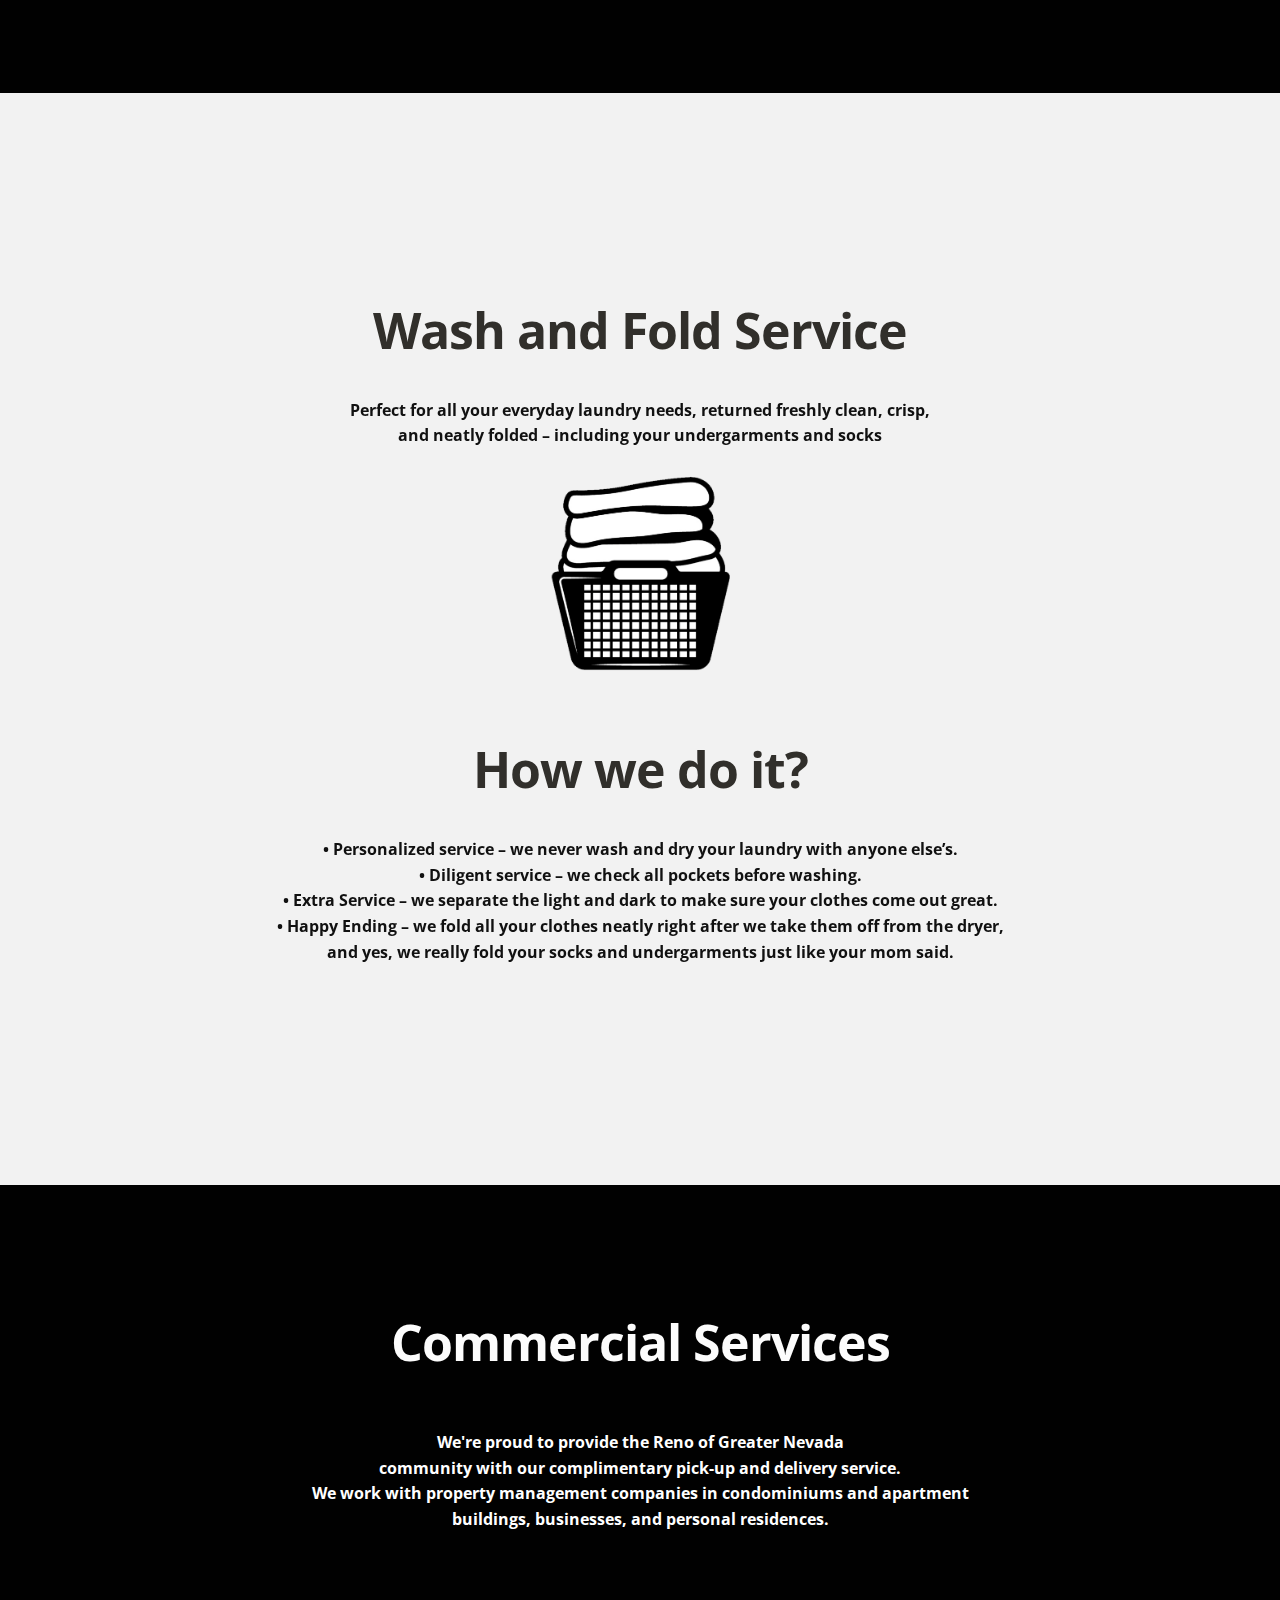
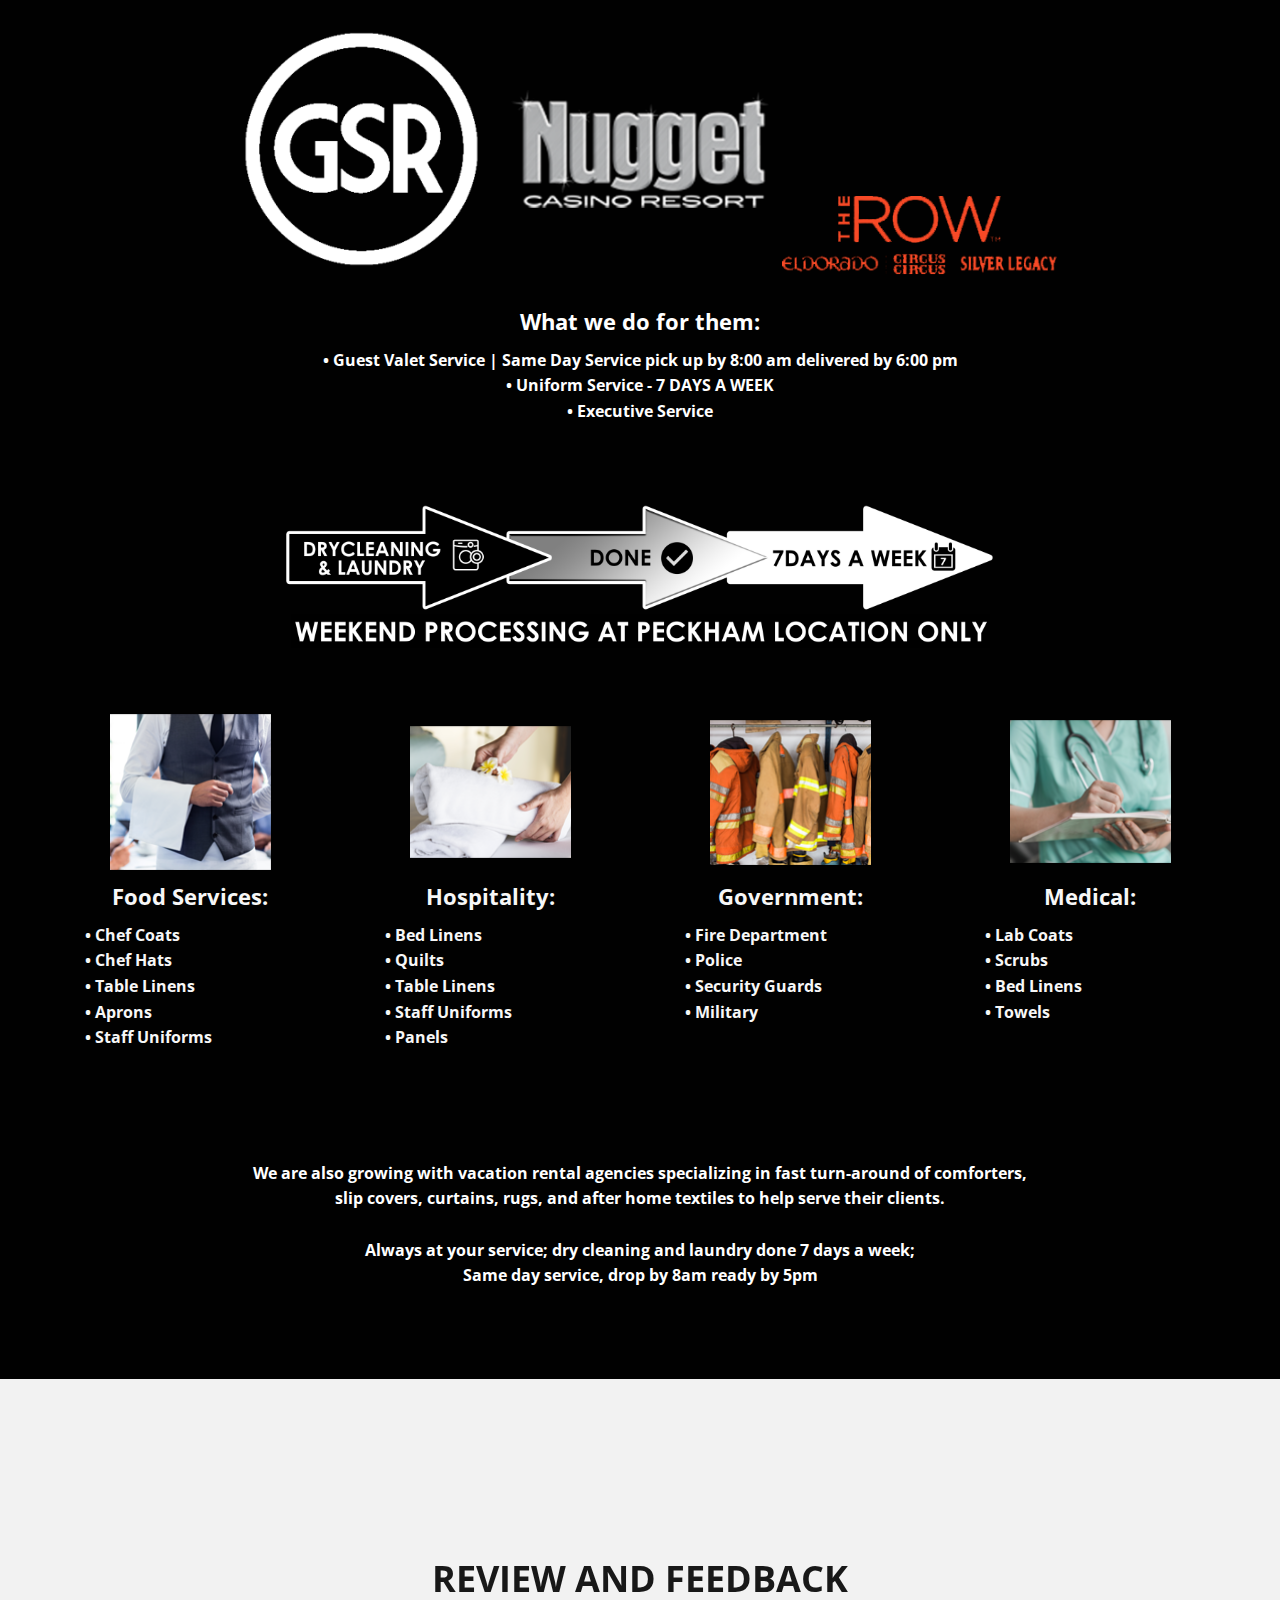
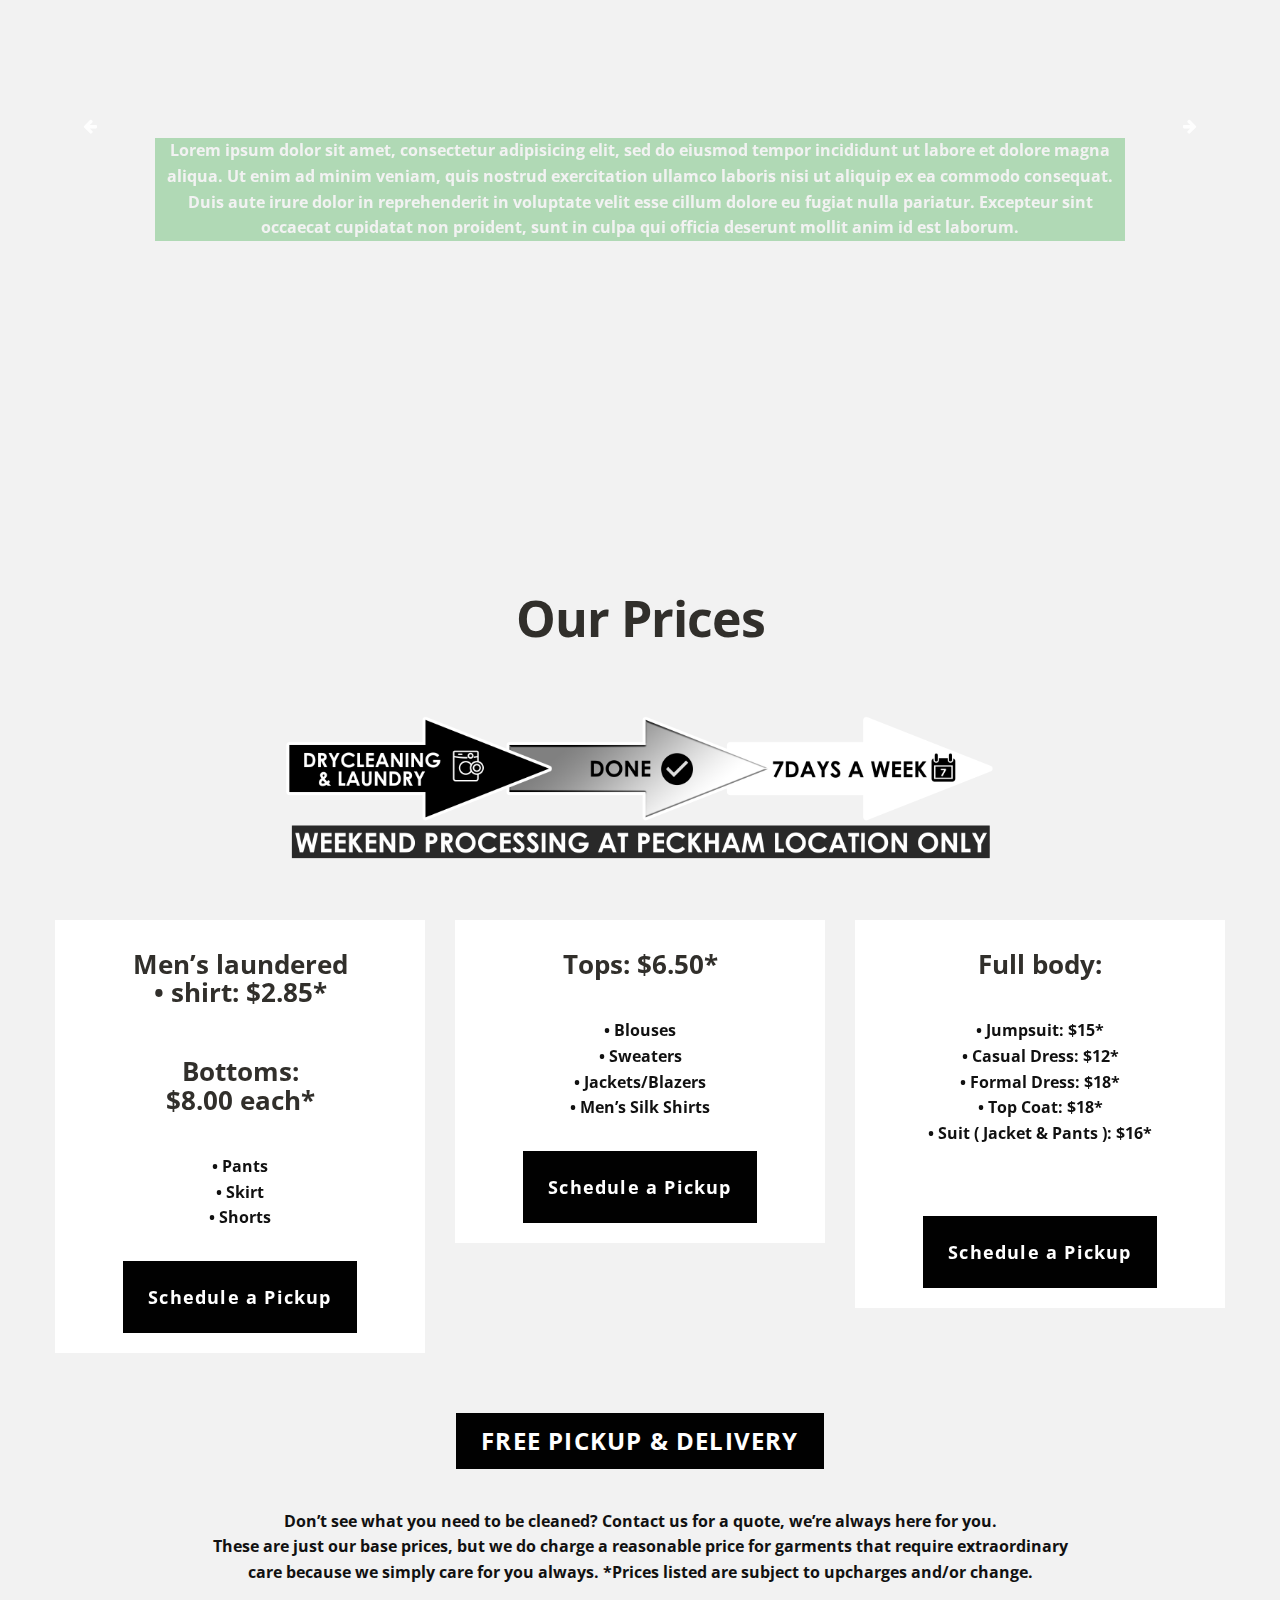
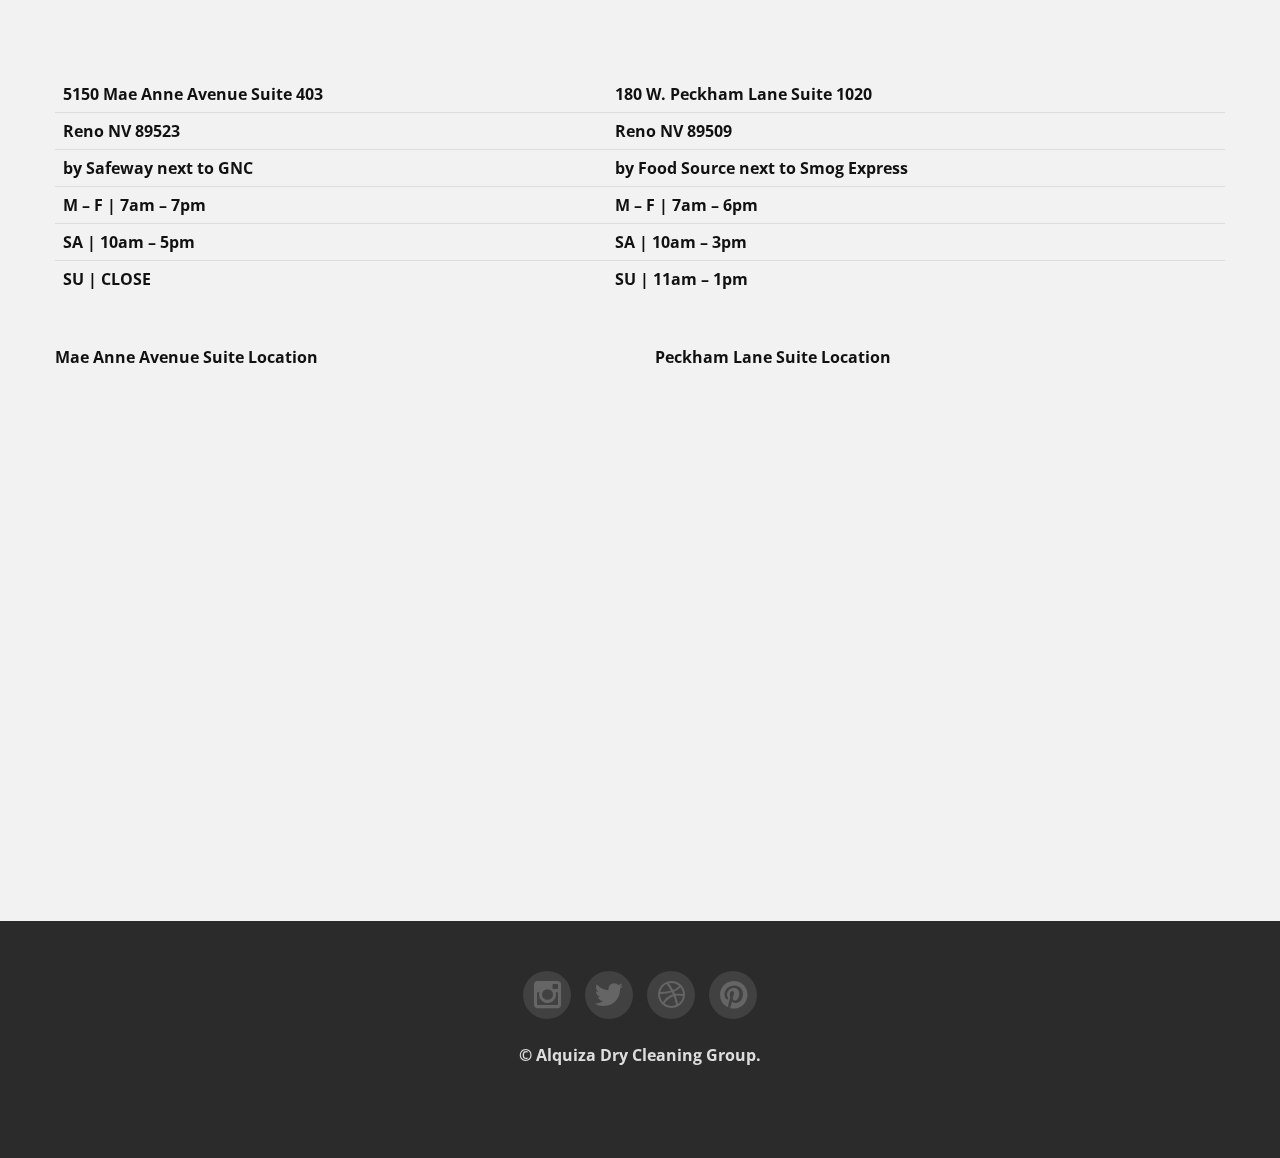
==== commit aab1cdb9: "revise" ====
--- a/index.html
+++ b/index.html
@@ -13,6 +13,30 @@
 	<link rel="shortcut icon" href="img/favicon.ico">
    <link href="https://stackpath.bootstrapcdn.com/font-awesome/4.7.0/css/font-awesome.min.css" />
     <link href="css/font-awesome.min.css" rel="stylesheet" />
+      <style> 
+            h1 { 
+                color: green; 
+            } 
+            h1, h2 { 
+                text-align: center; 
+            } 
+      
+            div.first { 
+                /*setting alpha = 0.1*/ 
+                background: rgba(0, 151, 19, 0.1); 
+            } 
+      
+            div.second { 
+                /*setting alpha = 0.3*/ 
+                background: rgba(0, 151, 19, 0.3); 
+                text-align: center;
+            } 
+      
+            div.third { 
+                /*setting alpha = 0.6*/ 
+                background: rgba(0, 151, 19, 0.6); 
+            } 
+        </style> 
 
  <!--    <style type="text/css">
     	.panel {
@@ -486,27 +510,61 @@
 							<div class="carousel-inner">
 							<div class="item active">
 								
-							  	<img src="img/bg/r2.png" alt="Notebook" style="width:500%; ">
-
+							  	<!-- <img src="img/bg/r2.png" alt="Notebook" style="width:500%; "> -->
+								<div class="second" style="margin: 100px; margin-top: 100px; "> 
+								<p>Lorem ipsum dolor sit amet, consectetur adipisicing elit, sed do eiusmod
+								tempor incididunt ut labore et dolore magna aliqua. Ut enim ad minim veniam,
+								quis nostrud exercitation ullamco laboris nisi ut aliquip ex ea commodo
+								consequat. Duis aute irure dolor in reprehenderit in voluptate velit esse
+								cillum dolore eu fugiat nulla pariatur. Excepteur sint occaecat cupidatat non
+								proident, sunt in culpa qui officia deserunt mollit anim id est laborum.</p></div>
+ 
 							  </div>
 
 							<div class="item">
 								
-							  <img src="img/bg/r1.png" alt="Notebook" style="width:500%; ">
+							  <div class="second" style="margin: 100px; margin-top: 100px; "> 
+								<p>Lorem ipsum dolor sit amet, consectetur adipisicing elit, sed do eiusmod
+								tempor incididunt ut labore et dolore magna aliqua. Ut enim ad minim veniam,
+								quis nostrud exercitation ullamco laboris nisi ut aliquip ex ea commodo
+								consequat. Duis aute irure dolor in reprehenderit in voluptate velit esse
+								cillum dolore eu fugiat nulla pariatur. Excepteur sint occaecat cupidatat non
+								proident, sunt in culpa qui officia deserunt mollit anim id est laborum.</p></div>
+ 
 							</div>
 
 							<div class="item">
 								
-							  	<img src="img/bg/r3.png" alt="Notebook" style="width:500%; ">
+							  	<div class="second" style="margin: 100px; margin-top: 100px; "> 
+								<p>Lorem ipsum dolor sit amet, consectetur adipisicing elit, sed do eiusmod
+								tempor incididunt ut labore et dolore magna aliqua. Ut enim ad minim veniam,
+								quis nostrud exercitation ullamco laboris nisi ut aliquip ex ea commodo
+								consequat. Duis aute irure dolor in reprehenderit in voluptate velit esse
+								cillum dolore eu fugiat nulla pariatur. Excepteur sint occaecat cupidatat non
+								proident, sunt in culpa qui officia deserunt mollit anim id est laborum.</p></div>
+ 
 							</div>
+
 							<div class="item">
-								
-							   	<img src="img/bg/r4.png" alt="Notebook" style="width:500%; ">
+							  <div class="second" style="margin: 100px; margin-top: 100px; "> 
+								<p>Lorem ipsum dolor sit amet, consectetur adipisicing elit, sed do eiusmod
+								tempor incididunt ut labore et dolore magna aliqua. Ut enim ad minim veniam,
+								quis nostrud exercitation ullamco laboris nisi ut aliquip ex ea commodo
+								consequat. Duis aute irure dolor in reprehenderit in voluptate velit esse
+								cillum dolore eu fugiat nulla pariatur. Excepteur sint occaecat cupidatat non
+								proident, sunt in culpa qui officia deserunt mollit anim id est laborum.</p></div>
+ 
 							</div>
 
-							<div class="item">
-								
-							  <img src="img/bg/r5.png" alt="Notebook" style="width:500%;">
+							<div class="item">	
+							 <div class="second" style="margin: 100px; margin-top: 100px; "> 
+								<p>Lorem ipsum dolor sit amet, consectetur adipisicing elit, sed do eiusmod
+								tempor incididunt ut labore et dolore magna aliqua. Ut enim ad minim veniam,
+								quis nostrud exercitation ullamco laboris nisi ut aliquip ex ea commodo
+								consequat. Duis aute irure dolor in reprehenderit in voluptate velit esse
+								cillum dolore eu fugiat nulla pariatur. Excepteur sint occaecat cupidatat non
+								proident, sunt in culpa qui officia deserunt mollit anim id est laborum.</p></div>
+ 
 							</div>
 
 
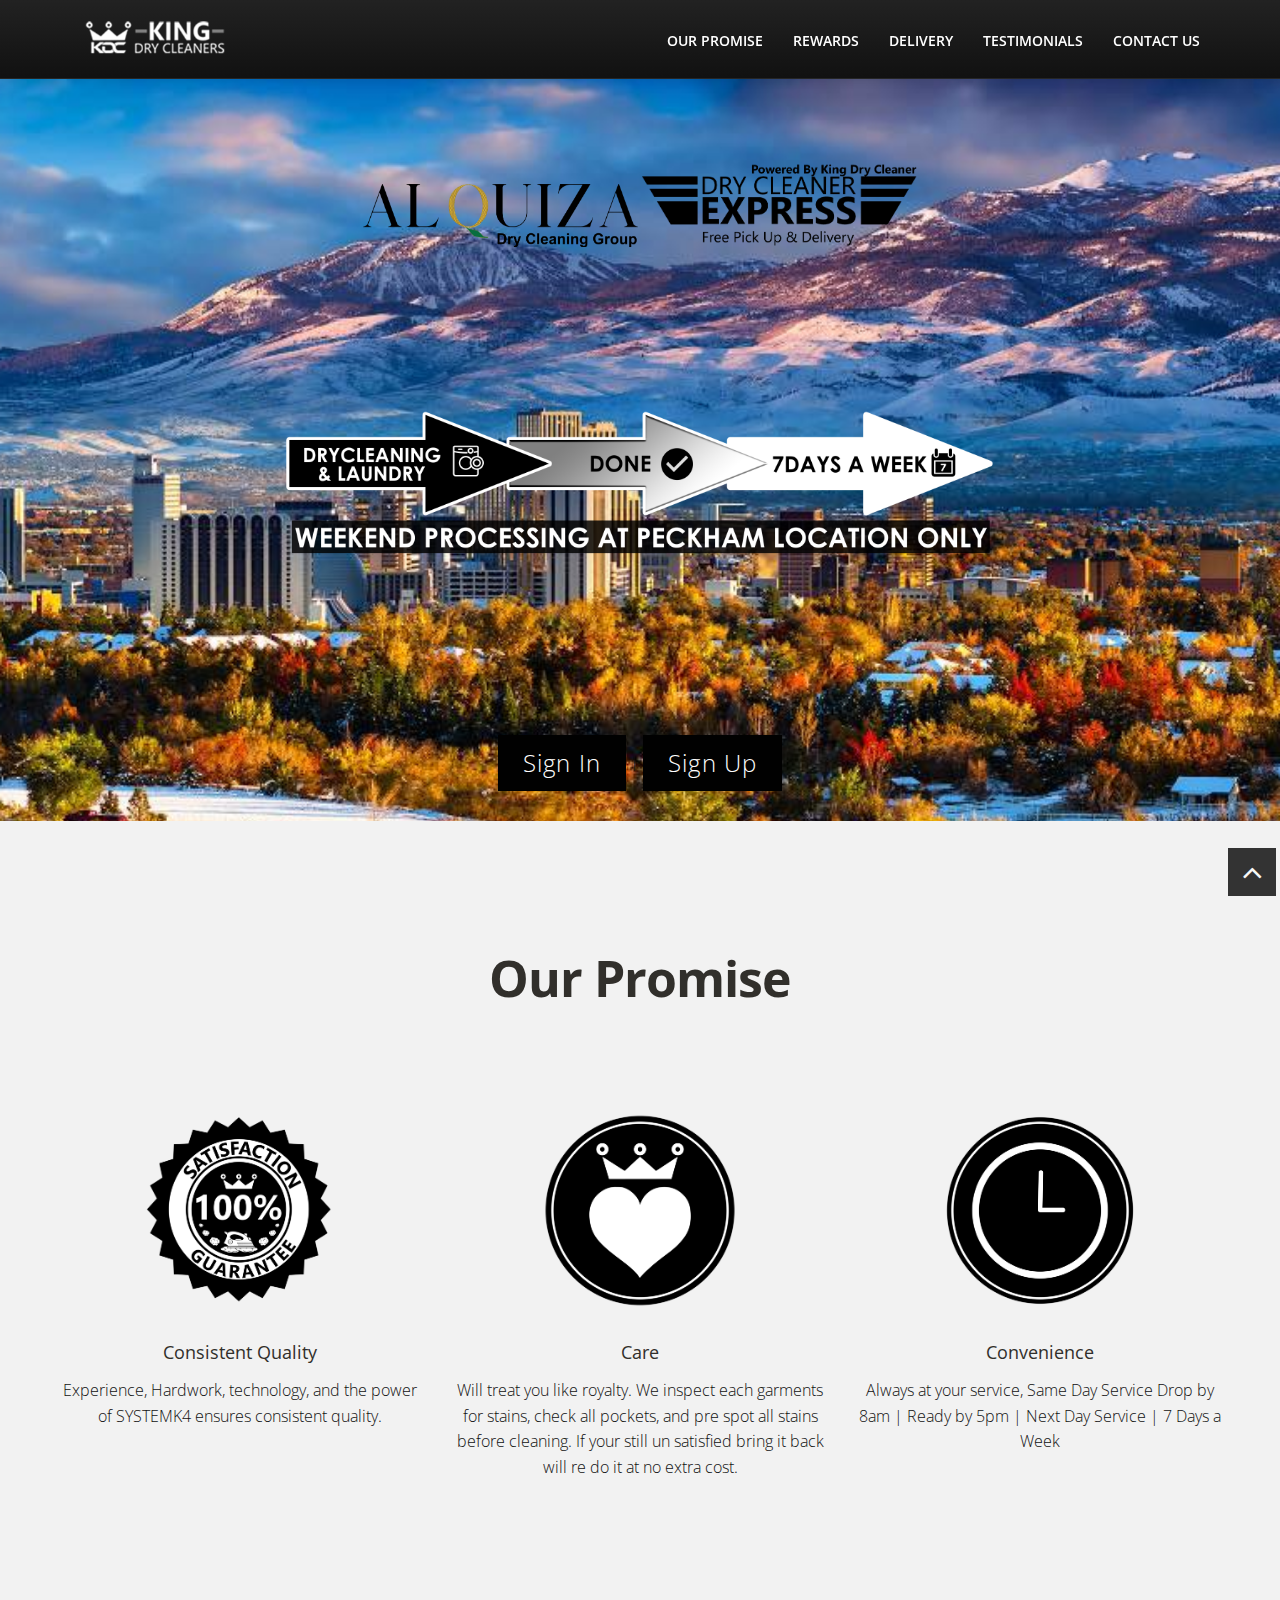
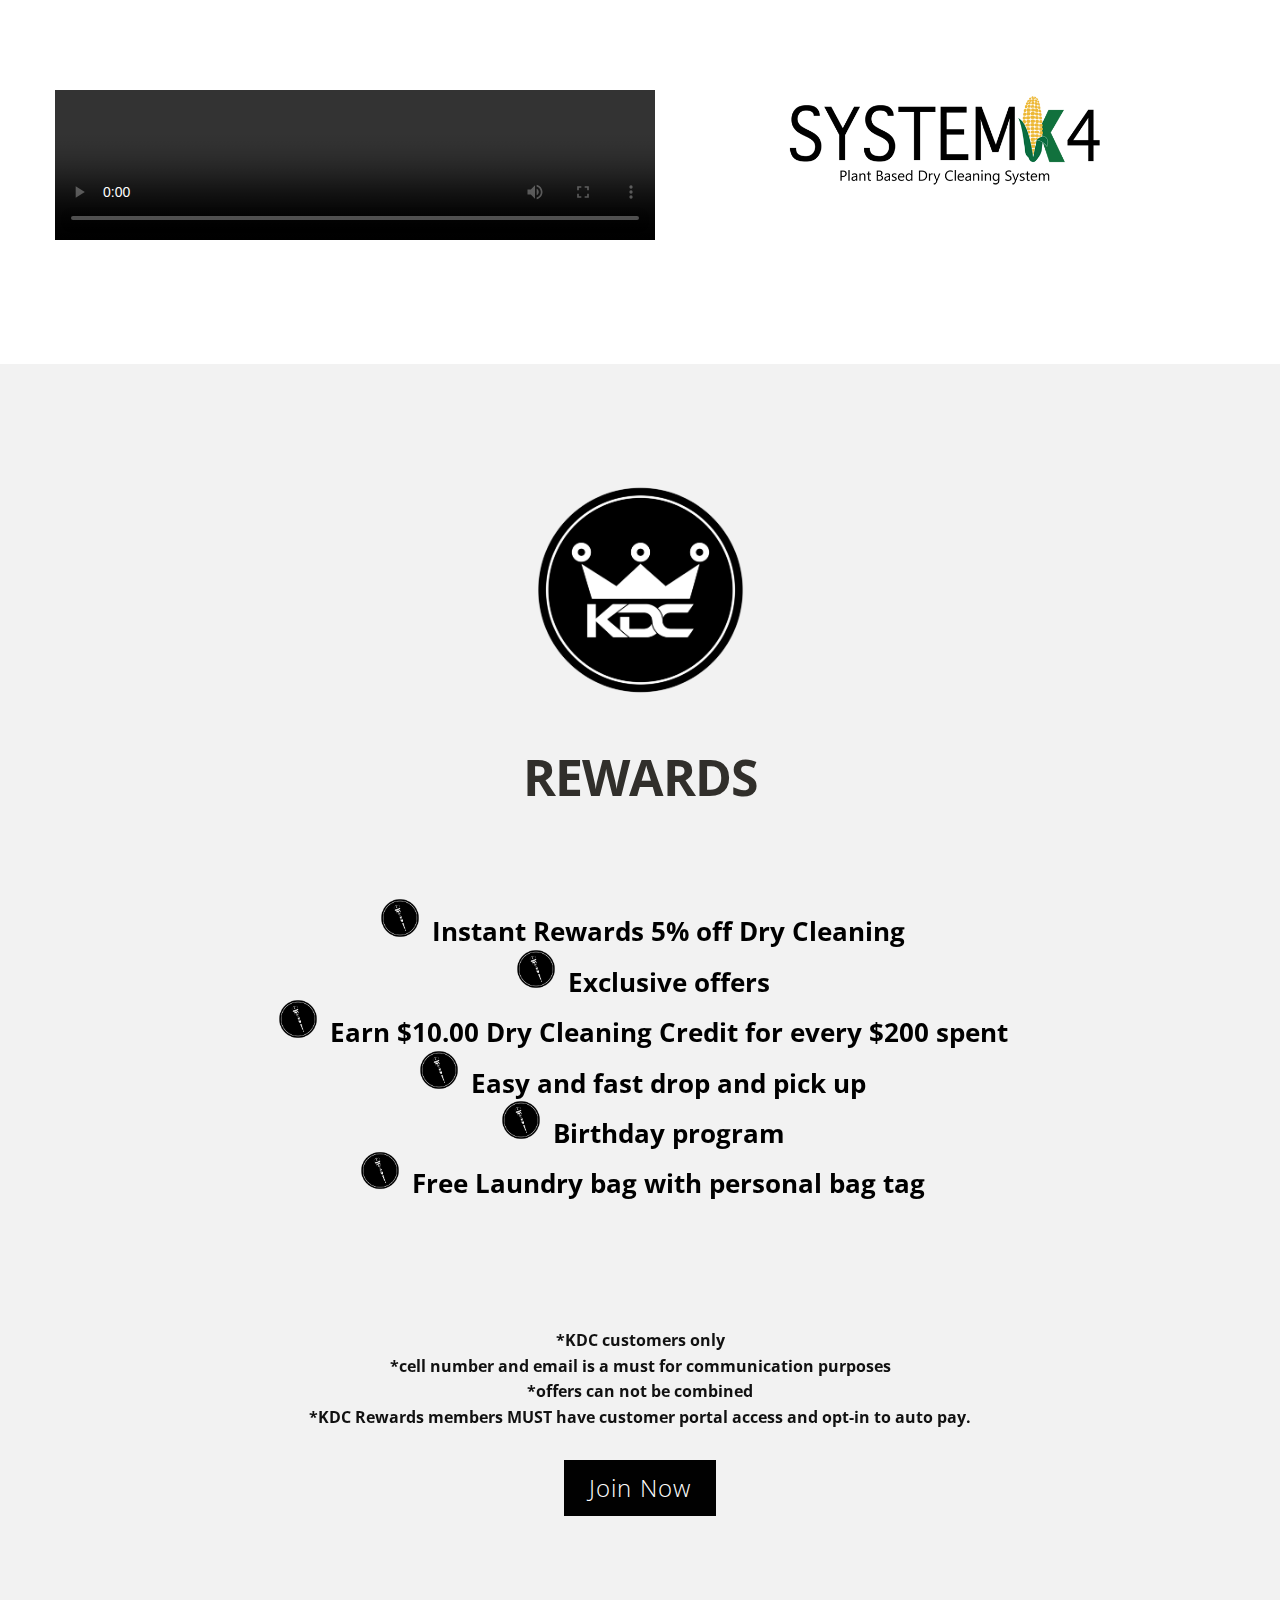
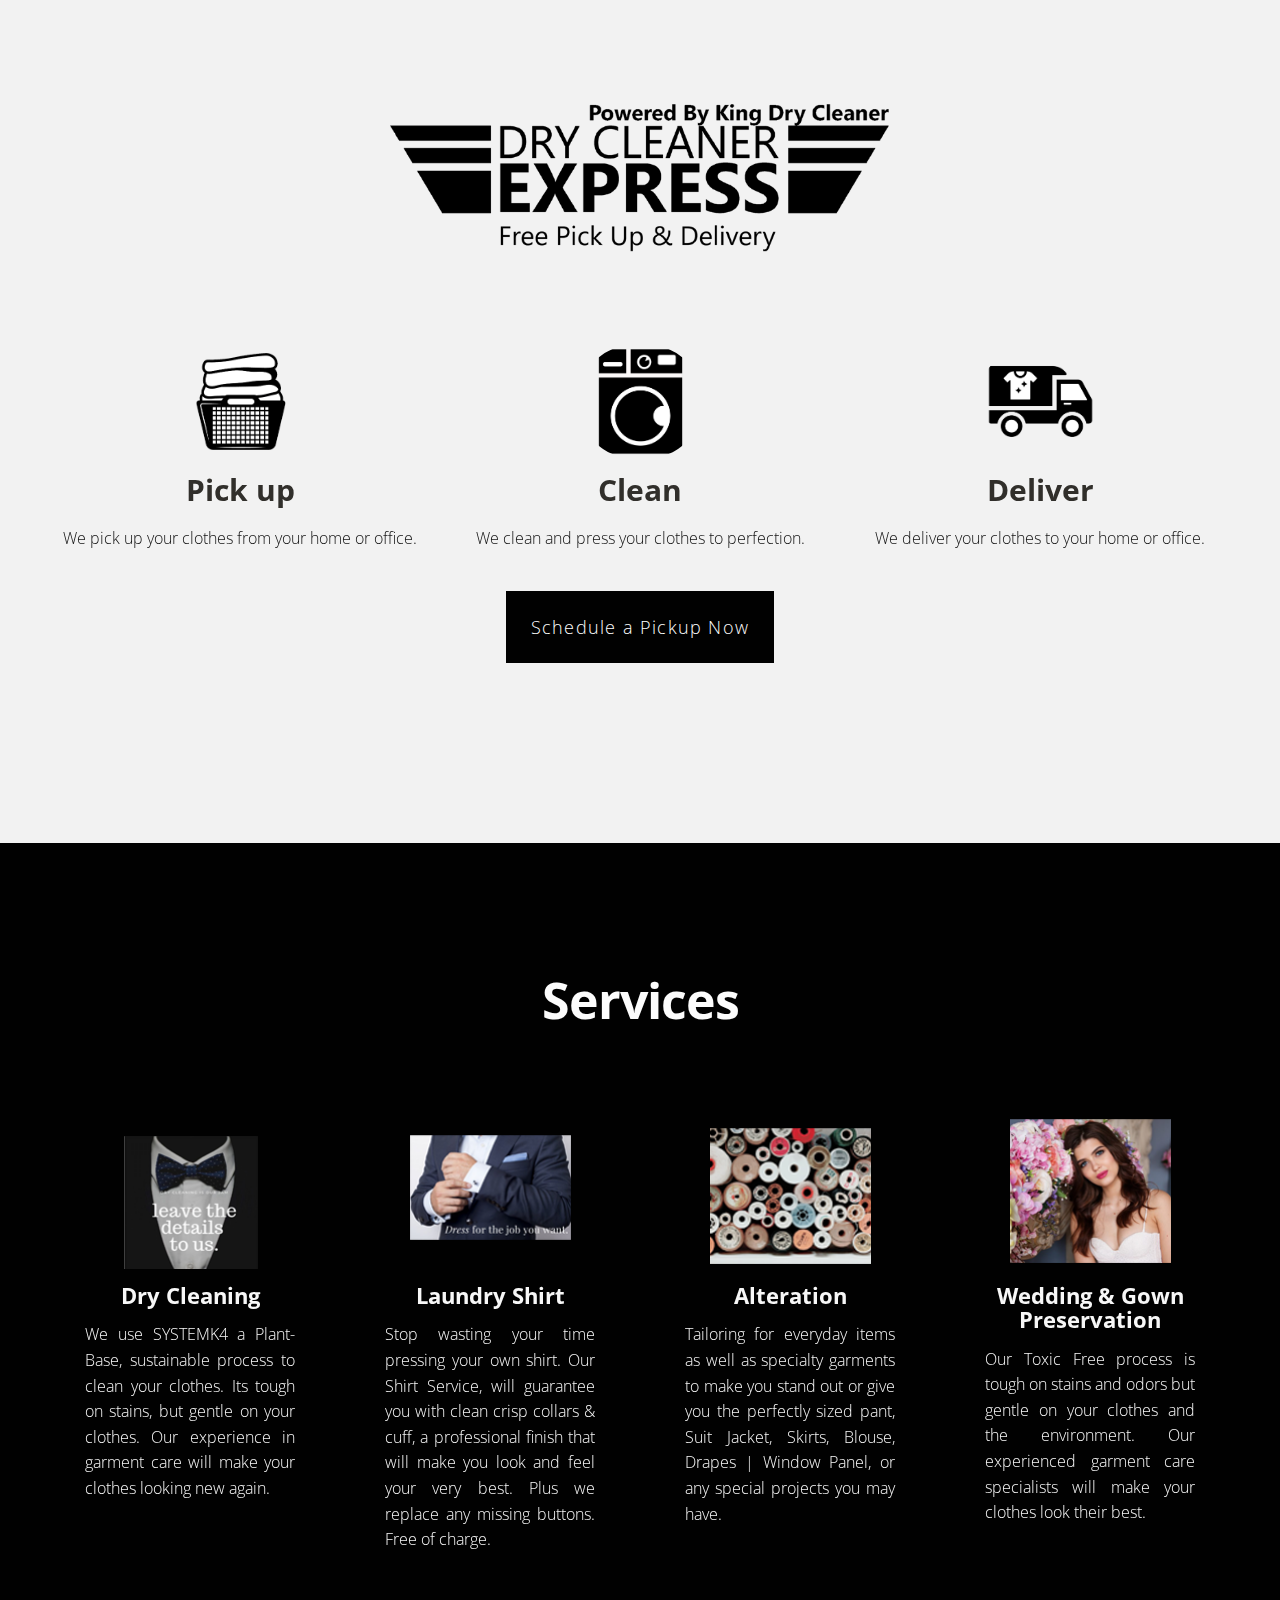
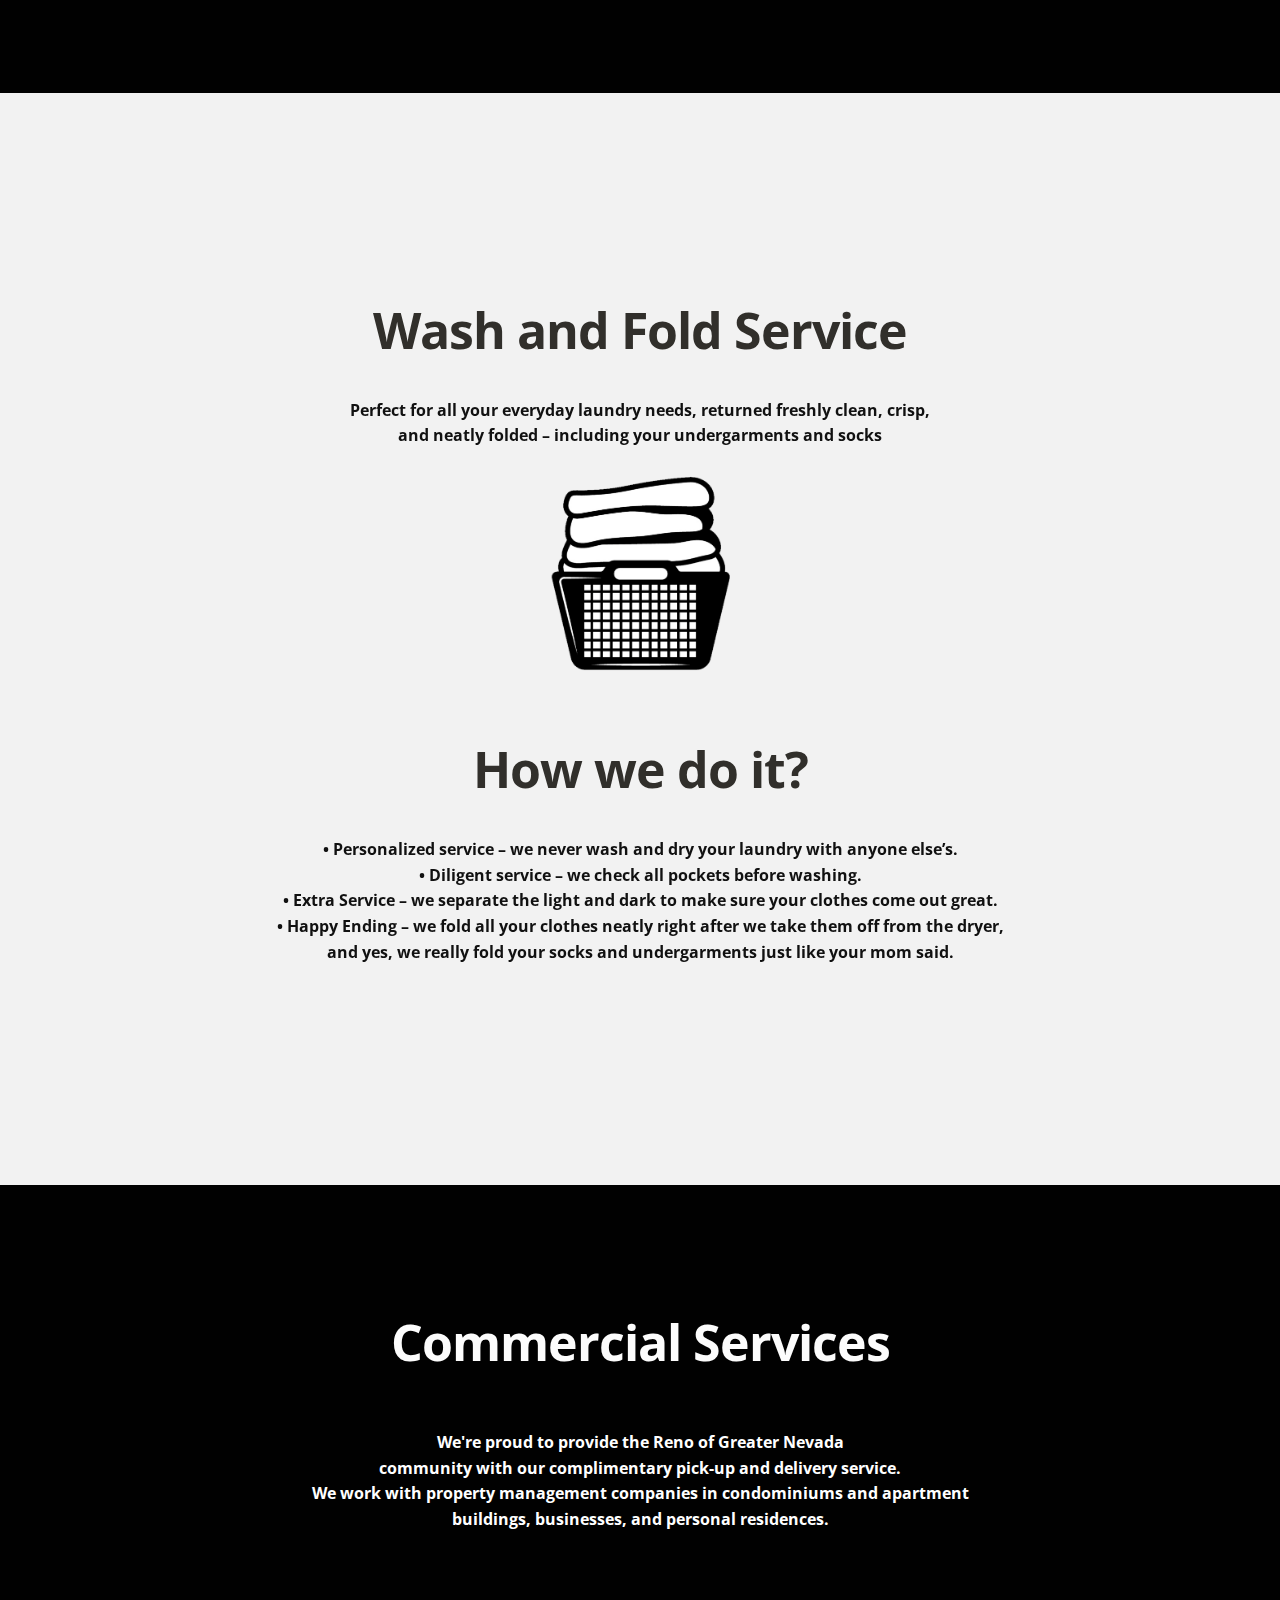
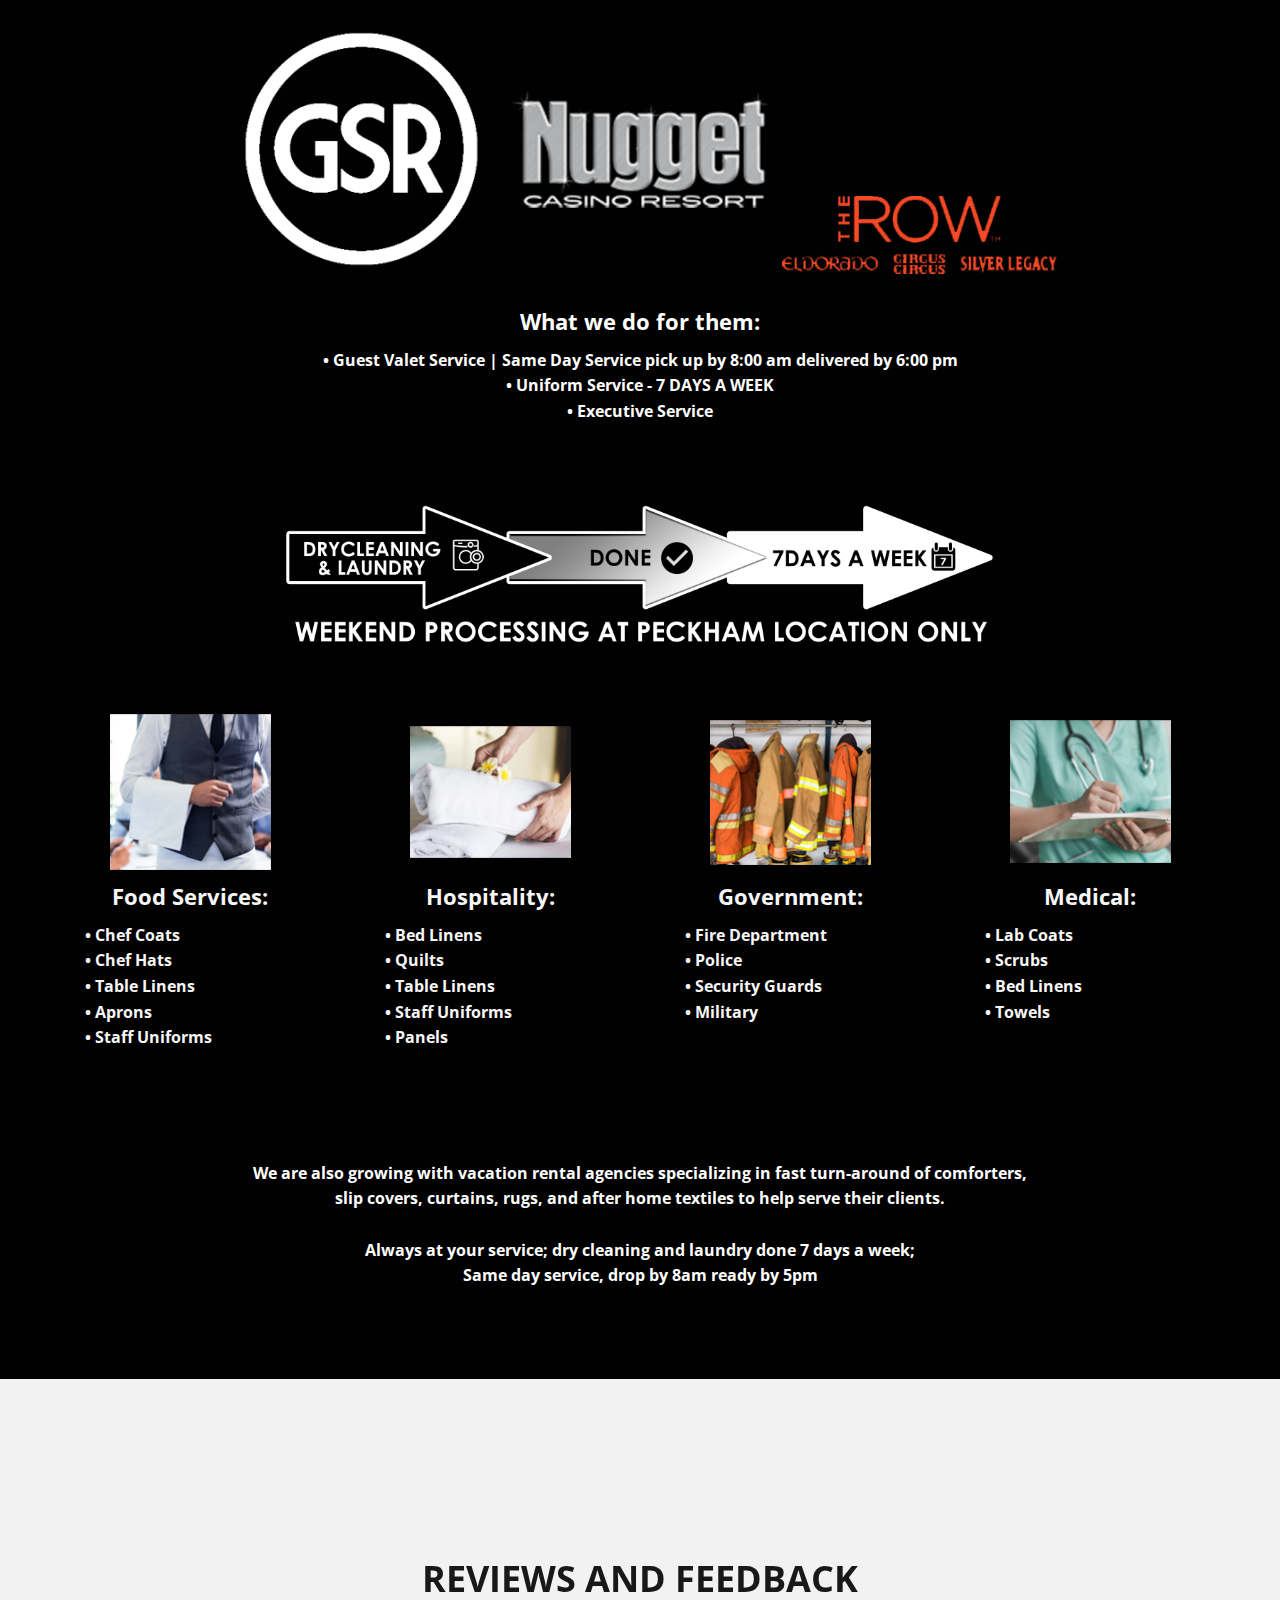
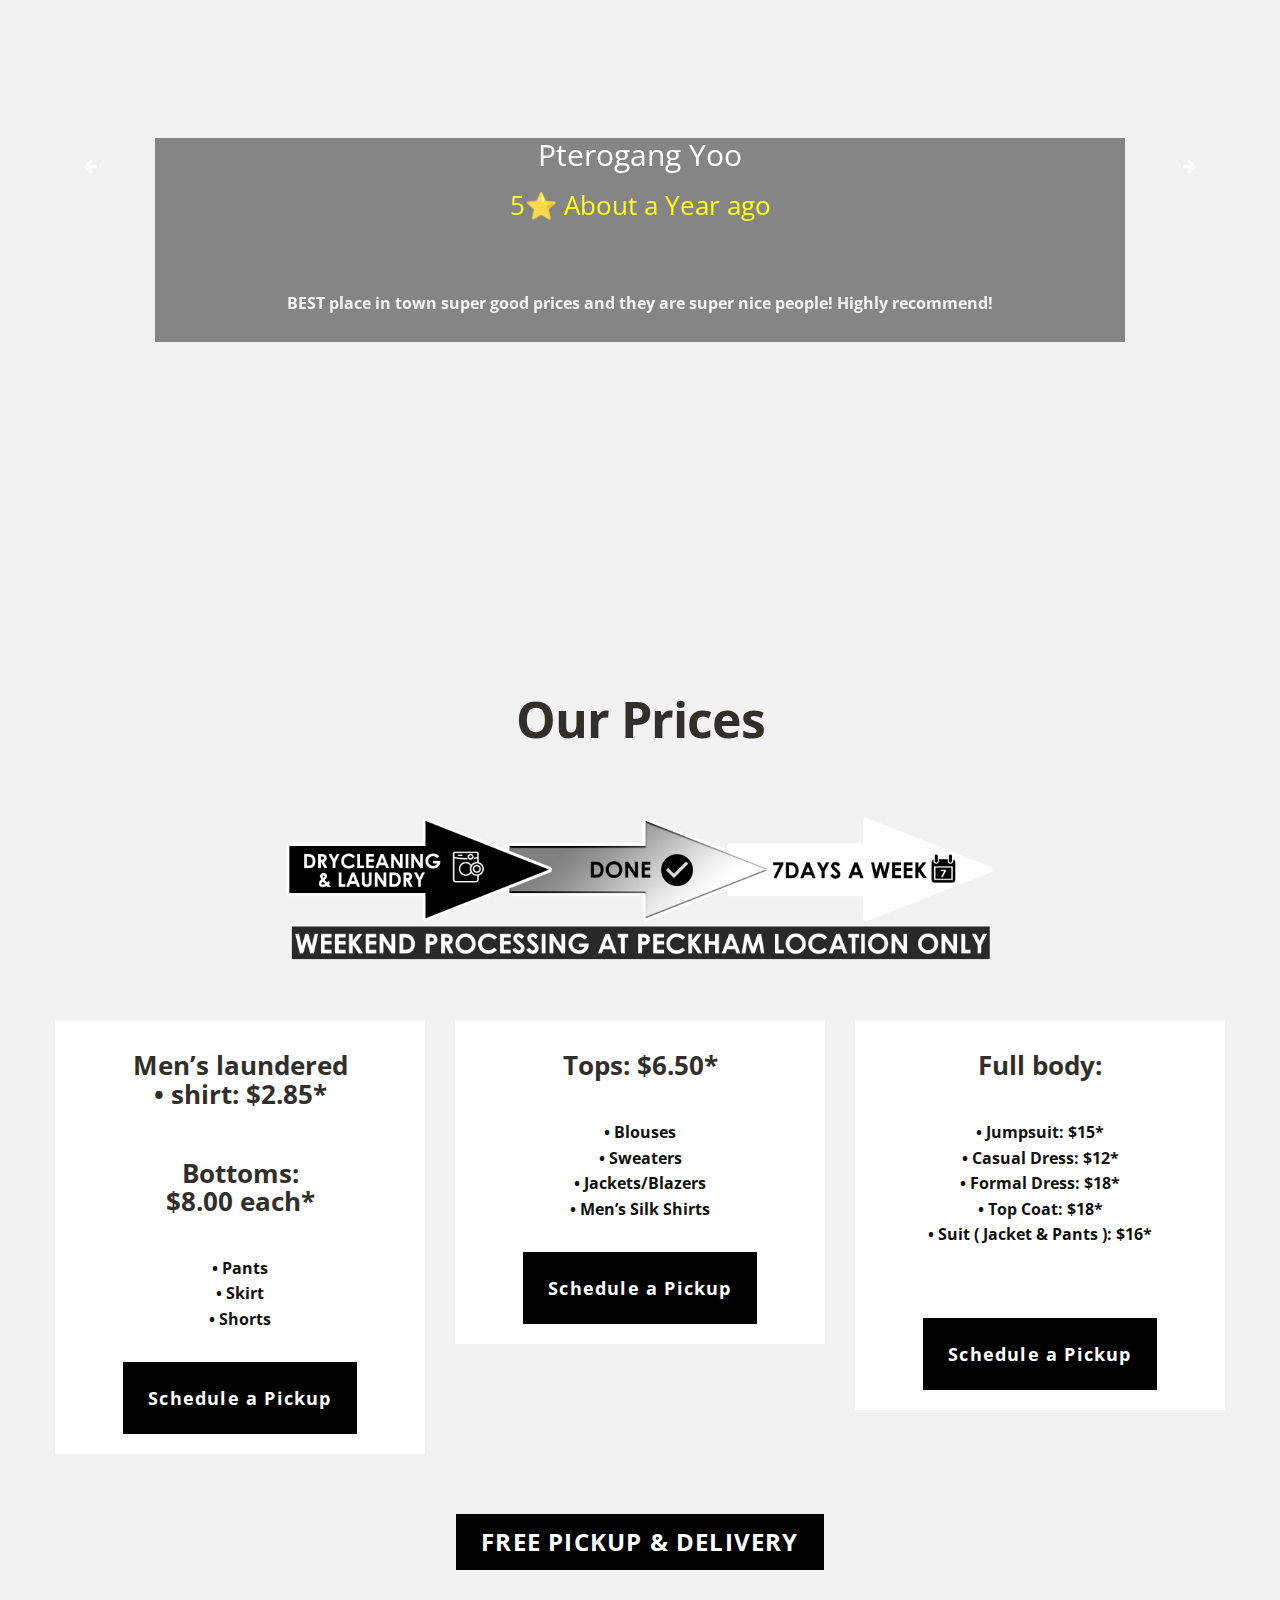
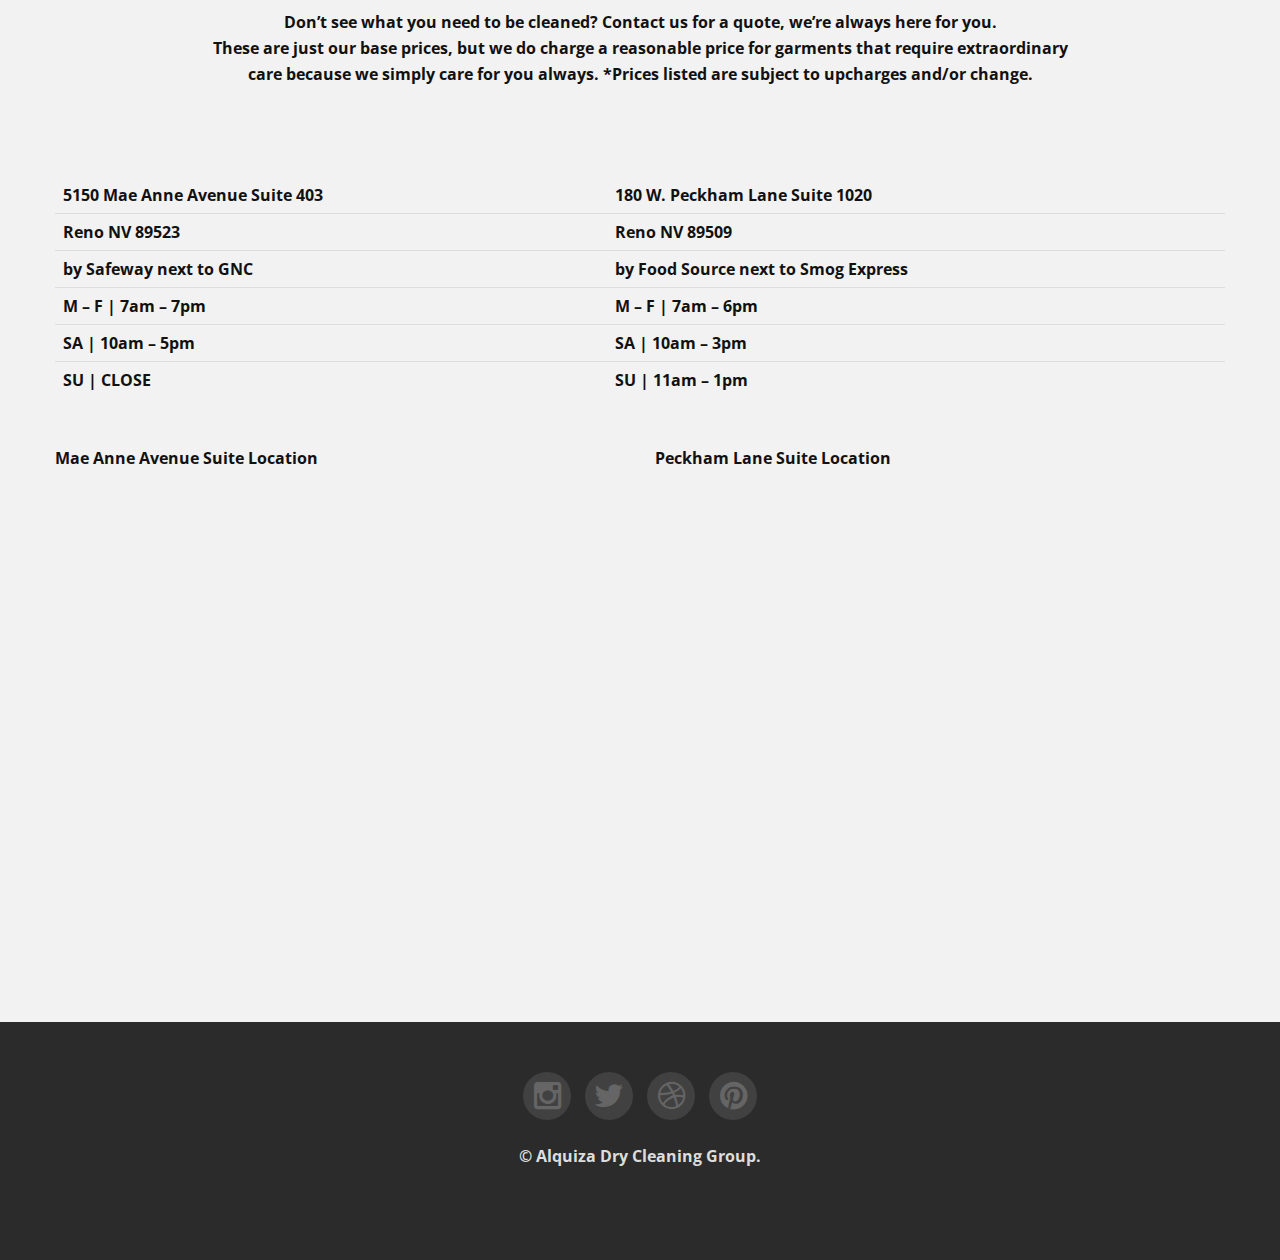
==== commit bc472b90: "Updated Index" ====
--- a/index.html
+++ b/index.html
@@ -13,30 +13,30 @@
 	<link rel="shortcut icon" href="img/favicon.ico">
    <link href="https://stackpath.bootstrapcdn.com/font-awesome/4.7.0/css/font-awesome.min.css" />
     <link href="css/font-awesome.min.css" rel="stylesheet" />
-      <style> 
-            h1 { 
-                color: green; 
-            } 
-            h1, h2 { 
-                text-align: center; 
-            } 
-      
-            div.first { 
-                /*setting alpha = 0.1*/ 
-                background: rgba(0, 151, 19, 0.1); 
-            } 
-      
-            div.second { 
-                /*setting alpha = 0.3*/ 
-                background: rgba(0, 151, 19, 0.3); 
+      <style>
+            h1 {
+                color: green;
+            }
+            h1, h2 {
                 text-align: center;
-            } 
-      
-            div.third { 
-                /*setting alpha = 0.6*/ 
-                background: rgba(0, 151, 19, 0.6); 
-            } 
-        </style> 
+            }
+
+            div.first {
+                /*setting alpha = 0.1*/
+                background: rgba(0, 151, 19, 0.1);
+            }
+
+            div.second {
+                /*setting alpha = 0.3*/
+                background: rgba(0, 0, 0, 0.5);
+                text-align: center;
+            }
+
+            div.third {
+                /*setting alpha = 0.6*/
+                background: rgba(0, 151, 19, 0.6);
+            }
+        </style>
 
  <!--    <style type="text/css">
     	.panel {
@@ -53,14 +53,14 @@
   padding: 10px 15px;
   margin: -15px -15px 15px;
   font-size: 17.5px;
-  font-weight: 500;      
+  font-weight: 500;
   background-color: #f5f5f5;
   border-bottom: 1px solid #dddddd;
   border-top-right-radius: 3px;
   border-top-left-radius: 3px;
 }
 
- 
+
 .panel-primary {
   border-color: #428bca;
 }
@@ -130,14 +130,14 @@
 					<nav class="pull-right nav-collapse collapse">
 						<ul id="menu-main" class="nav">
 							<li><a title="team" href="#about"> Our Promise</a></li>
-							
+
 
 						</li>
 							<li><a title="works" href="#works">Rewards</a></li>
 							<li><a title="blog" href="#blog">Delivery</a></li>
 							<li><a href="#testimonials">Testimonials</a></li>
 							<li><a title="Contact" href="#contact">Contact Us</a></li>
-							
+
 						</ul>
 					</nav>
 				</div>
@@ -289,7 +289,7 @@
 						<img class="team-thumb img-circle" src="img/team/pick-up.png" alt=""width="125px" />
 						<h2><strong>Pick up</strong></h2>
 						<p>
-							We pick up your clothes 
+							We pick up your clothes
 							from your home or office.
 						</p>
 					</div>
@@ -345,7 +345,7 @@
 
 				<div class="span3 animated flyIn">
 					<div class="service-box">
-						<img src="img/icons/basket.png" alt="" / style="width: 100%;">
+						<img src="img/icons/Shirt.png" alt="" / style="width: 100%;">
 						<h2>Laundry Shirt</h2>
 						<p class="alignJustified">
 							Stop wasting your time pressing your own shirt. Our Shirt Service, will guarantee you with clean crisp collars & cuff, a professional finish that will make you look and feel your very best. Plus we replace any missing buttons. Free of charge.
@@ -393,7 +393,7 @@
 							</strong></p>
 						</div>
 					</section>
-					
+
 
 	<section id="about" class="section">
 	<section id="services" class="section orange">
@@ -503,72 +503,67 @@
 
 				<section class="spacer bg3" id="testimonials">
 				  <div class="container">
-					<div class="row">	
+					<div class="row">
 					<div class="span12 aligncenter flyLeft">
-					<h1 style="color:black;"><strong> REVIEW AND FEEDBACK</strong></h1><br>
+					<h1 style="color:black;"><strong> REVIEWS AND FEEDBACK</strong></h1><br>
 						<div id="carousel-example-generic" class="carousel slide" data-ride="carousel">
 							<div class="carousel-inner">
 							<div class="item active">
-								
+
 							  	<!-- <img src="img/bg/r2.png" alt="Notebook" style="width:500%; "> -->
-								<div class="second" style="margin: 100px; margin-top: 100px; "> 
-								<p>Lorem ipsum dolor sit amet, consectetur adipisicing elit, sed do eiusmod
-								tempor incididunt ut labore et dolore magna aliqua. Ut enim ad minim veniam,
-								quis nostrud exercitation ullamco laboris nisi ut aliquip ex ea commodo
-								consequat. Duis aute irure dolor in reprehenderit in voluptate velit esse
-								cillum dolore eu fugiat nulla pariatur. Excepteur sint occaecat cupidatat non
-								proident, sunt in culpa qui officia deserunt mollit anim id est laborum.</p></div>
- 
+								<div class="second" style="margin: 100px; margin-top: 100px; ">
+								<h2 style="color:white;">Pterogang Yoo</h2>
+								<h3 style="color:yellow;">5⭐ About a Year ago </h3>
+								<p><br><br>BEST place in town super good prices and they are super nice people! Highly recommend!<br><br></p></div>
+
 							  </div>
 
 							<div class="item">
-								
-							  <div class="second" style="margin: 100px; margin-top: 100px; "> 
-								<p>Lorem ipsum dolor sit amet, consectetur adipisicing elit, sed do eiusmod
-								tempor incididunt ut labore et dolore magna aliqua. Ut enim ad minim veniam,
-								quis nostrud exercitation ullamco laboris nisi ut aliquip ex ea commodo
-								consequat. Duis aute irure dolor in reprehenderit in voluptate velit esse
-								cillum dolore eu fugiat nulla pariatur. Excepteur sint occaecat cupidatat non
-								proident, sunt in culpa qui officia deserunt mollit anim id est laborum.</p></div>
- 
+
+							  <div class="second" style="margin: 100px; margin-top: 100px; ">
+									<h2 style="color:white;"><strong>Tiffany Sullivan-Reeser</strong></h2>
+									<h3 style="color:yellow;">5⭐ About a Year ago</h3>
+								<p>I found myself in a tricky situation this morning, needing a uniform dry cleaned same day.<br>
+									 The staff were very kind and accomodating. Great service, great price. I highly recommend.<br><br></p></div>
+
 							</div>
 
 							<div class="item">
-								
-							  	<div class="second" style="margin: 100px; margin-top: 100px; "> 
-								<p>Lorem ipsum dolor sit amet, consectetur adipisicing elit, sed do eiusmod
-								tempor incididunt ut labore et dolore magna aliqua. Ut enim ad minim veniam,
-								quis nostrud exercitation ullamco laboris nisi ut aliquip ex ea commodo
-								consequat. Duis aute irure dolor in reprehenderit in voluptate velit esse
-								cillum dolore eu fugiat nulla pariatur. Excepteur sint occaecat cupidatat non
-								proident, sunt in culpa qui officia deserunt mollit anim id est laborum.</p></div>
- 
+
+							  	<div class="second" style="margin: 100px; margin-top: 100px; ">
+										<h2 style="color:white;"><strong>Timmothy Chen</strong></h2>
+										<h3 style="color:yellow;">5⭐ About a Year ago</h3>
+								<p>Best family cleaners in town. Always friendly and prompt in service. Willing to go above and beyond for their costumers:<br>
+										I had 5 uniforms that needed to be cleaned and pressed due to an emergency; they took care of it for me in one day!<br><br></p></div>
+
 							</div>
 
 							<div class="item">
-							  <div class="second" style="margin: 100px; margin-top: 100px; "> 
-								<p>Lorem ipsum dolor sit amet, consectetur adipisicing elit, sed do eiusmod
-								tempor incididunt ut labore et dolore magna aliqua. Ut enim ad minim veniam,
-								quis nostrud exercitation ullamco laboris nisi ut aliquip ex ea commodo
-								consequat. Duis aute irure dolor in reprehenderit in voluptate velit esse
-								cillum dolore eu fugiat nulla pariatur. Excepteur sint occaecat cupidatat non
-								proident, sunt in culpa qui officia deserunt mollit anim id est laborum.</p></div>
- 
+							  <div class="second" style="margin: 100px; margin-top: 100px; ">
+									<h2 style="color:white;"><strong>Sean Kathleen Curran</strong></h2>
+									<h3 style="color:yellow;">5⭐ About 2 Years ago</h3>
+								<p>I found this place while I was staying in Reno. The staff are very friendly and I've taken dry cleaning  <br>
+									and items that needed alterations to them. They do great work and are very communicative.  <br>
+									I was really happy with my experience here. <br><br>
+</p></div>
+
 							</div>
 
-							<div class="item">	
-							 <div class="second" style="margin: 100px; margin-top: 100px; "> 
-								<p>Lorem ipsum dolor sit amet, consectetur adipisicing elit, sed do eiusmod
-								tempor incididunt ut labore et dolore magna aliqua. Ut enim ad minim veniam,
-								quis nostrud exercitation ullamco laboris nisi ut aliquip ex ea commodo
-								consequat. Duis aute irure dolor in reprehenderit in voluptate velit esse
-								cillum dolore eu fugiat nulla pariatur. Excepteur sint occaecat cupidatat non
-								proident, sunt in culpa qui officia deserunt mollit anim id est laborum.</p></div>
- 
+							<div class="item">
+							 <div class="second" style="margin: 100px; margin-top: 100px; ">
+								 <h2 style="color:white;"><strong>A S.</strong></h2>
+ 								<h3 style="color:yellow;">5⭐ 2/12/2020</h3>
+								<p>A pen was accidentally washed and dried along with My white coat looked like it was tie-dyed blue! <br>
+									I was about to throw my coat away when a co-worker recommended King Dry Cleaners. <br>
+									I took it to Doris thinking there was no way it would ever look the same again with how covered in ink it was. <br>
+									When I received my coat black, all the ink was gone and it looked brand new! Thank you Doris. <br>
+									(As I write this review, a week later, another pen was washed with my back up white coat. Taking it to Doris again!)<br><br>
+</p></div>
+
 							</div>
 
 
-						
+
 
 </div>
 							</div>
@@ -576,7 +571,7 @@
 							<!-- Controls -->
 							<a class="left carousel-control" href="#carousel-example-generic" role="button" data-slide="prev">
 								<span class="fa fa-arrow-left"></span>
-							</a> 
+							</a>
 							<a class="right carousel-control" href="#carousel-example-generic" role="button" data-slide="next">
 								<span class="fa fa-arrow-right"></span>
 							</a>
@@ -657,7 +652,7 @@
 						</div>
 					</div>
 					</div>
-				
+
 				</div>
 				<div class="blankdivider30"></div>
 				<div class="aligncenter">
@@ -673,7 +668,7 @@
 			</strong>
 		</p>
 </section>
-	
+
 <section id="blog" id="section">
 		<div class="container">
 			<div class="row">
@@ -726,10 +721,10 @@
 				  <div class="panel-heading">
  Mae Anne Avenue Suite Location</div>
 				  <div class="panel-body">
-				  	 <br>	
+				  	 <br>
 				  	<iframe width="540" height="500" src="https://maps.google.com/maps?q=5150%20Mae%20Anne%20Avenue%20Suite%20403&t=&z=13&ie=UTF8&iwloc=&output=embed" id="gmap_canvas" frameborder="0" scrolling="no" marginheight="0" marginwidth="0"><a href="https://www.embedgooglemap.org">embedgooglemap.org</a></div><style>.mapouter{position:relative;text-align:right;height:500px;width:1000px;}.gmap_canvas {overflow:hidden;background:none!important;height:500px;width:1160px;}
-				</style>	
-				  		
+				</style>
+
 				  	</iframe>
 				  </div>
 				</div>
@@ -739,10 +734,10 @@
 			<div class="panel panel-primary">
 				  <div class="panel-heading">Peckham Lane Suite Location</div>
 				  <div class="panel-body">
-				  <br>	
-				  	
+				  <br>
+
 				  	<iframe width="540" height="500" id="gmap_canvas" src="https://maps.google.com/maps?q=180%20W.%20Peckham%20Lane%20Suite%201020&t=&z=13&ie=UTF8&iwloc=&output=embed" frameborder="0" scrolling="no" marginheight="0" marginwidth="0"></iframe><a href="https://www.embedgooglemap.org"></a></div><style>.mapouter{position:relative;text-align:right;height:500px;width:1000px;}.gmap_canvas {overflow:hidden;background:none!important;height:500px;width:1160px;}
-				</style>	
+				</style>
 				  </div>
 				</div>
 		</div>
@@ -776,7 +771,7 @@
 
 
 	<a href="#" class="scrollup"><i class="icon-angle-up icon-square icon-bgdark icon-2x"></i></a>
- 
+
 	<script src="js/jquery.js"></script>
 	<script src="js/jquery.scrollTo.js"></script>
 	<script src="js/jquery.nav.js"></script>
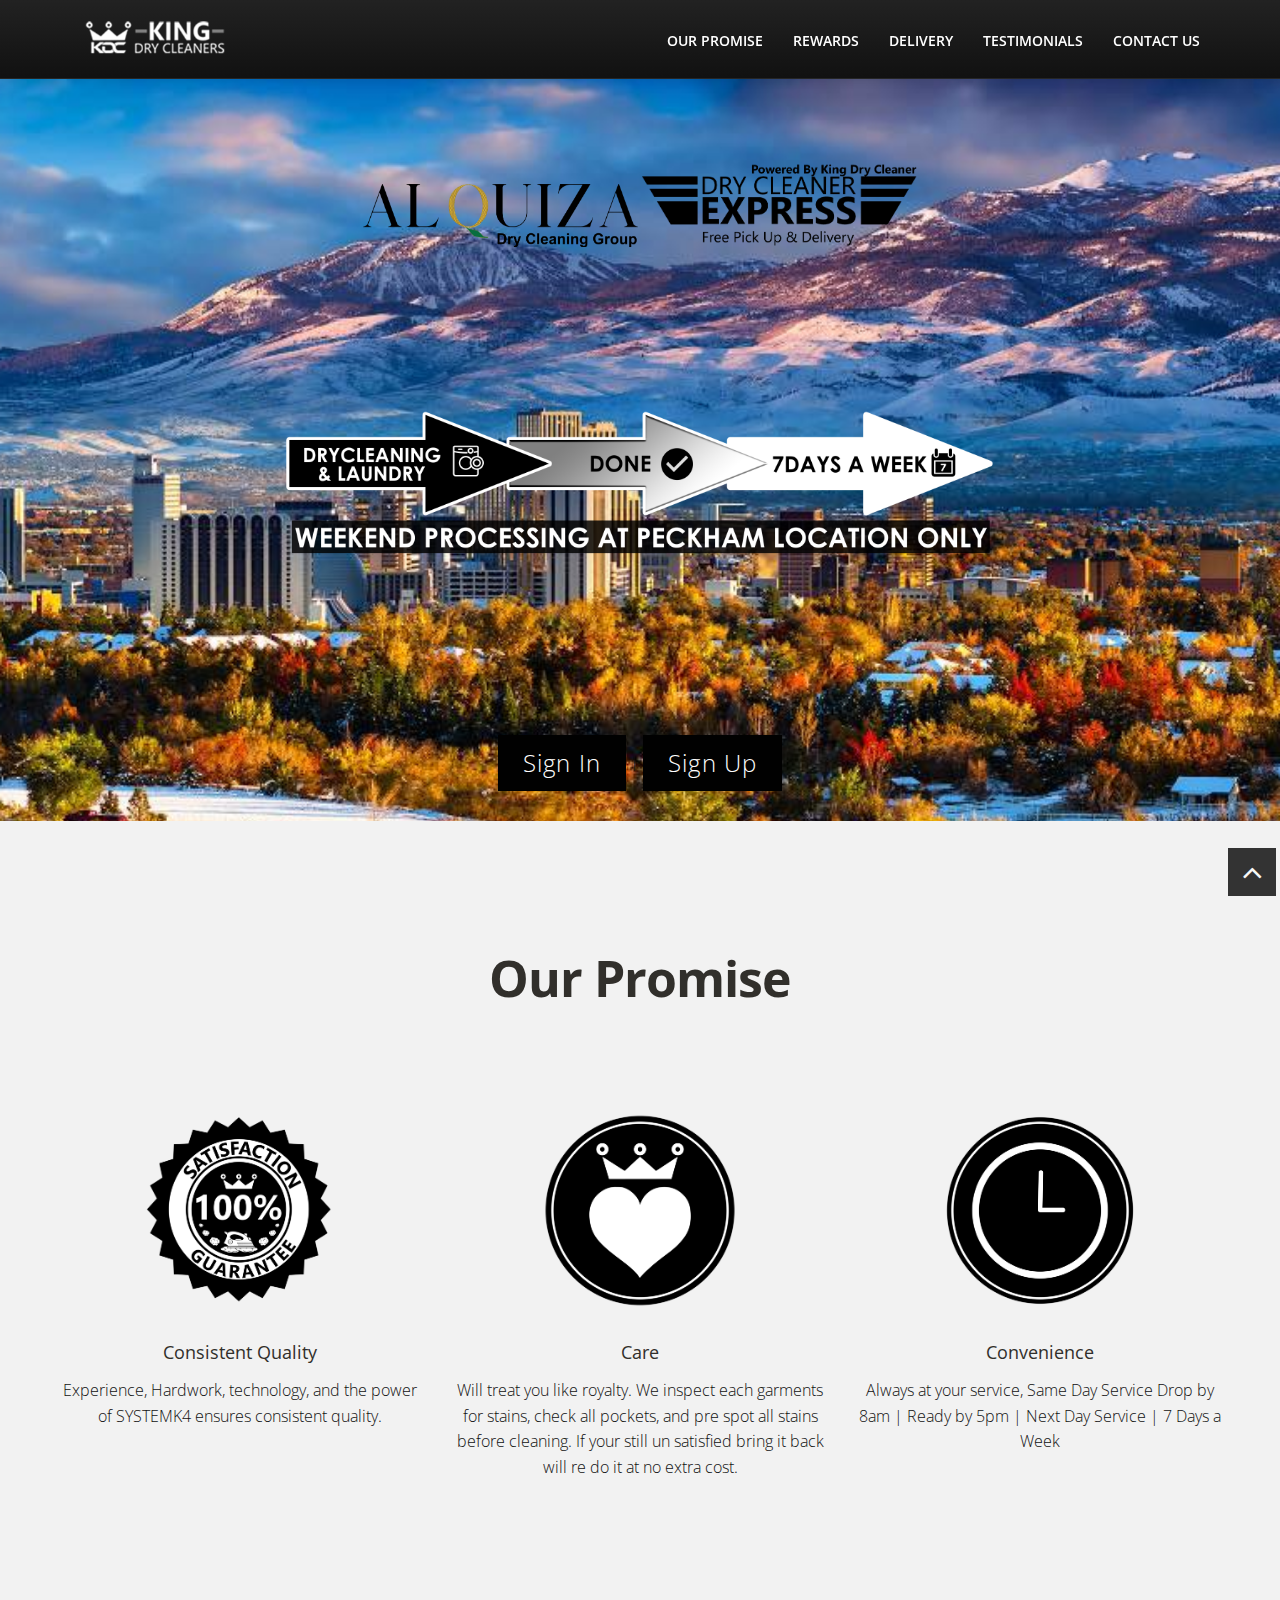
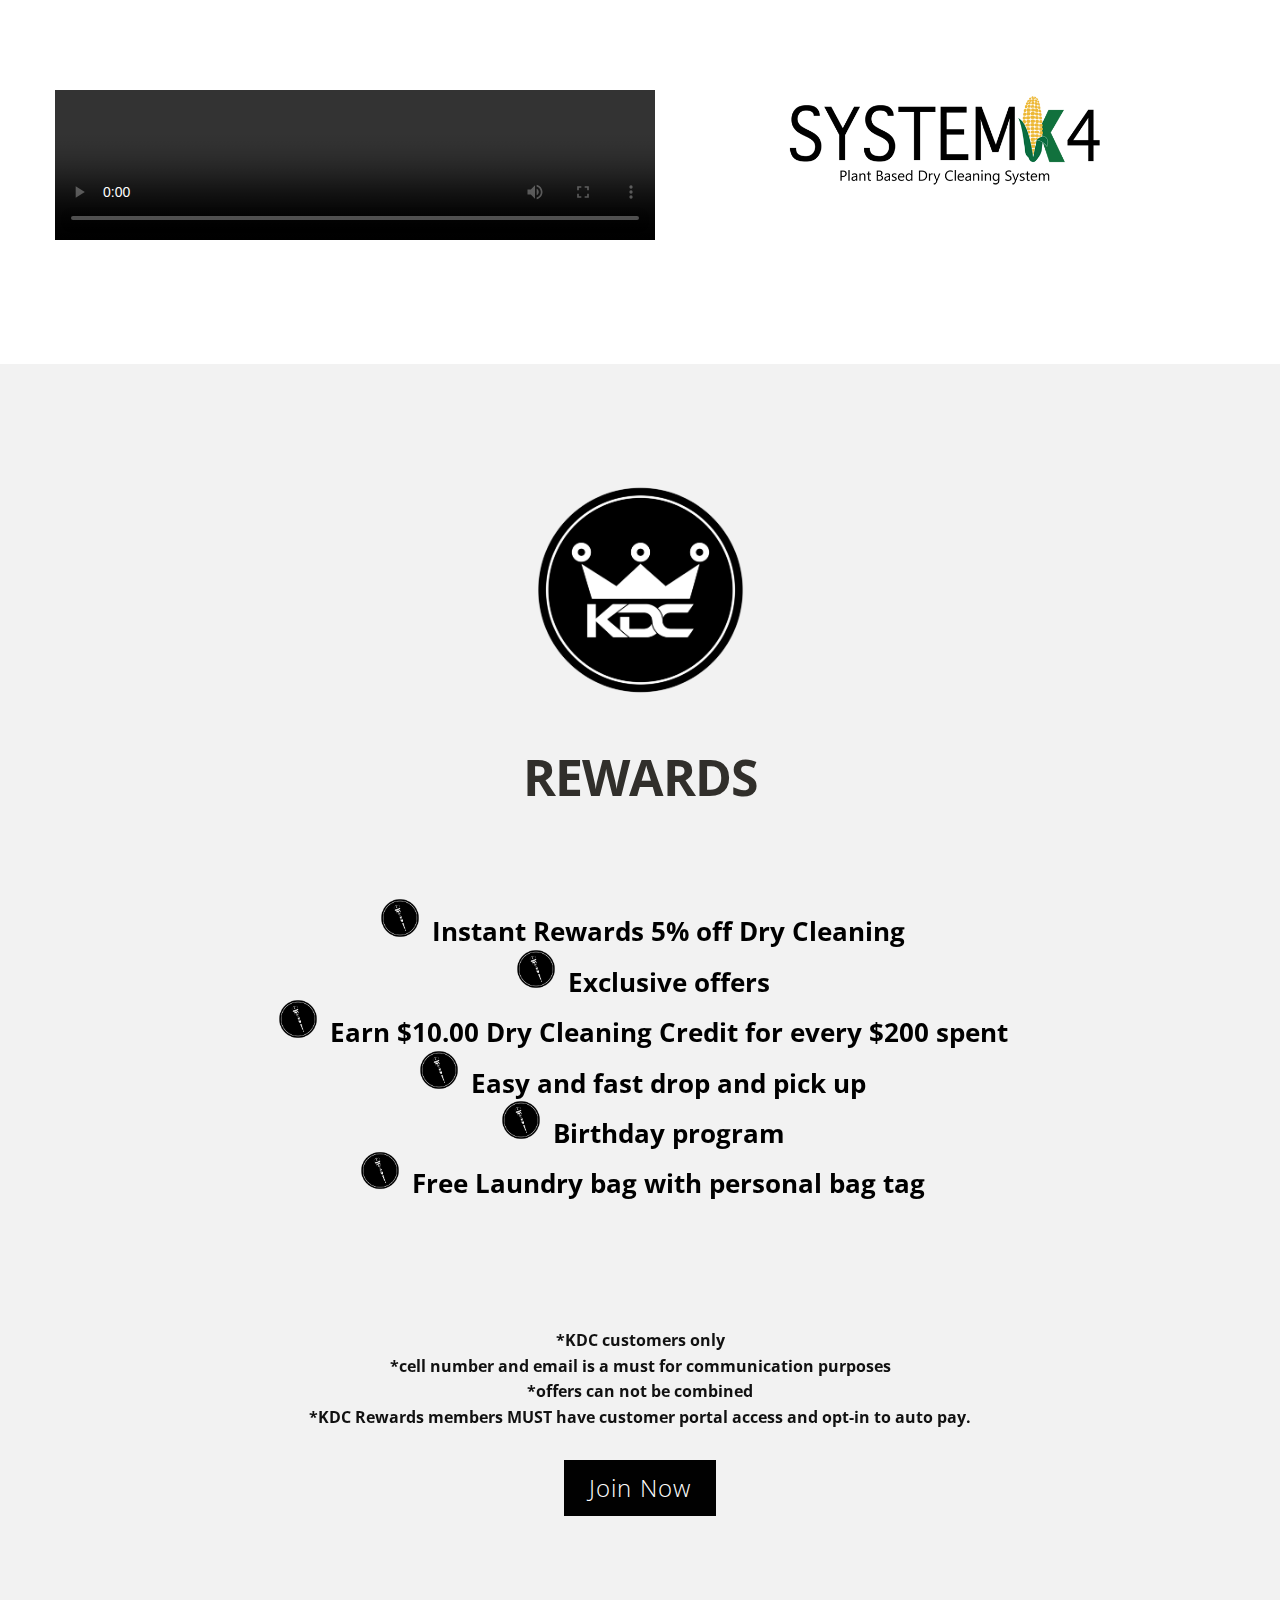
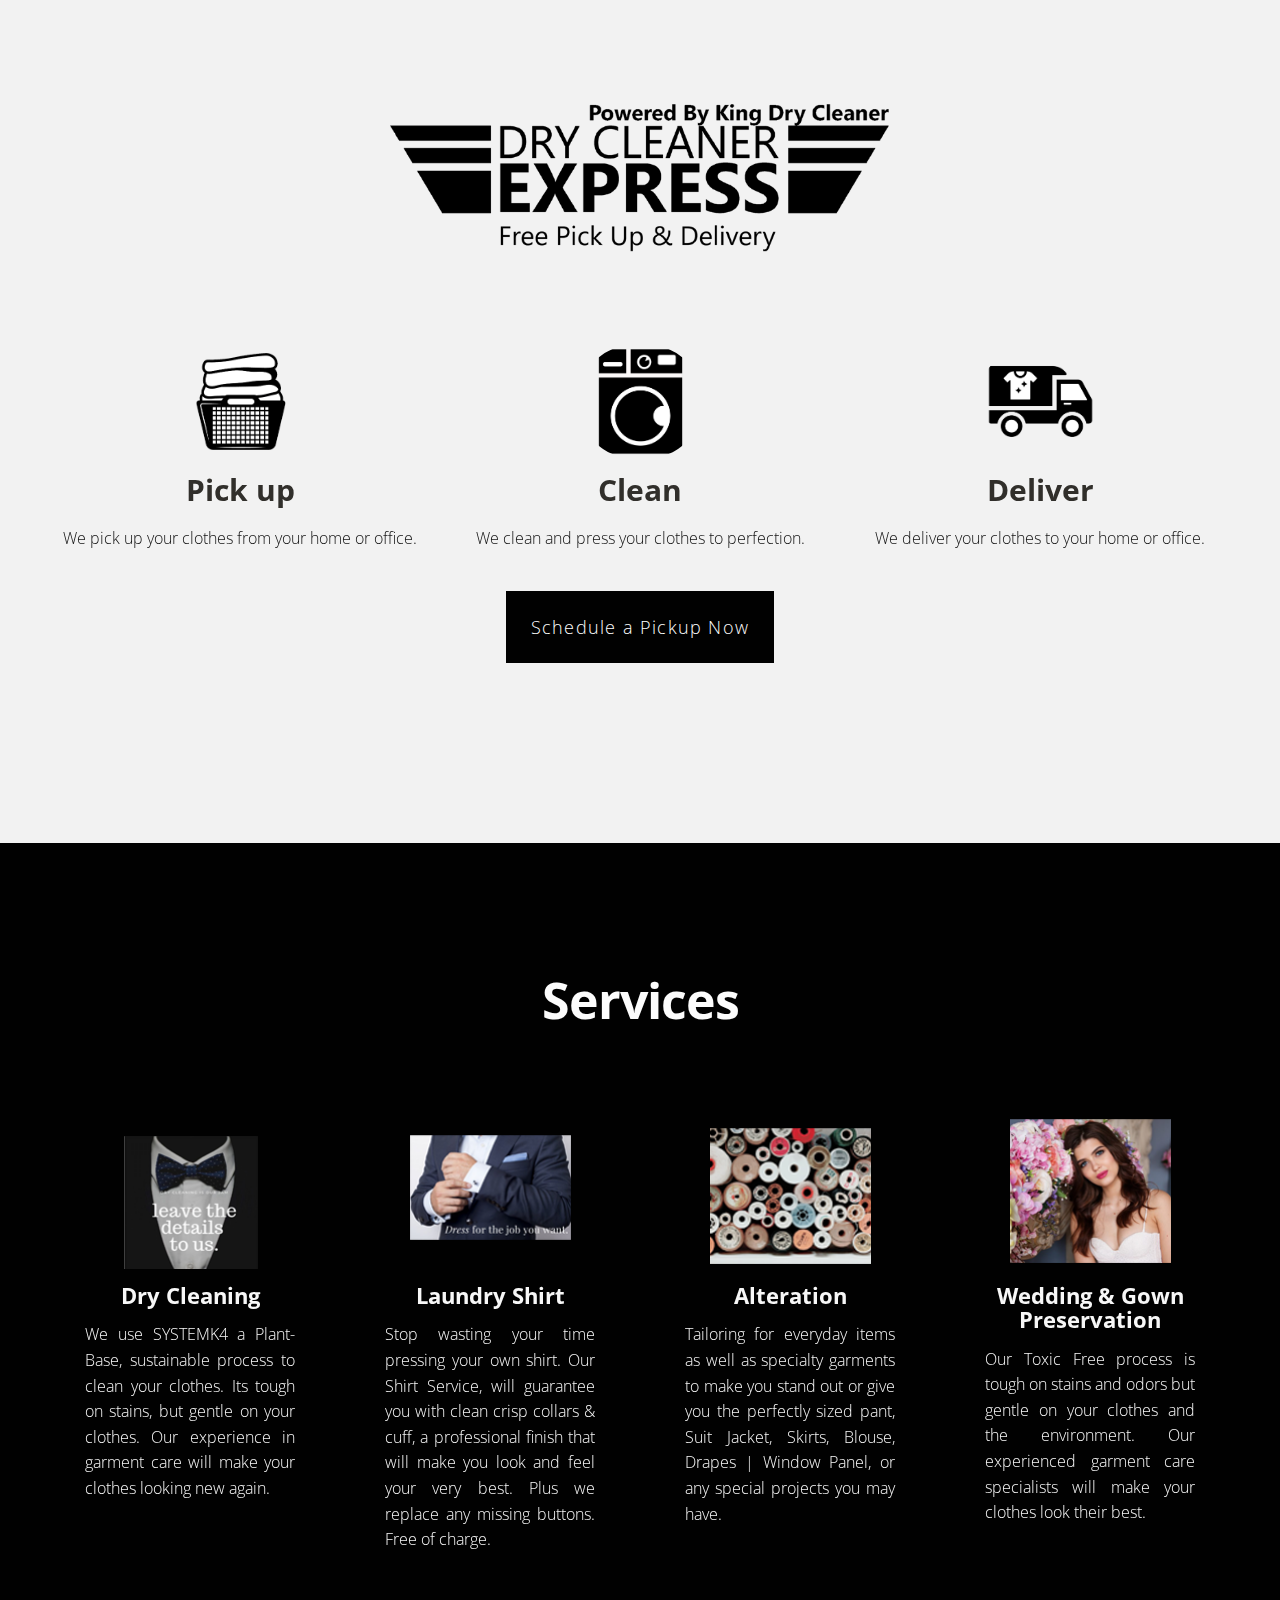
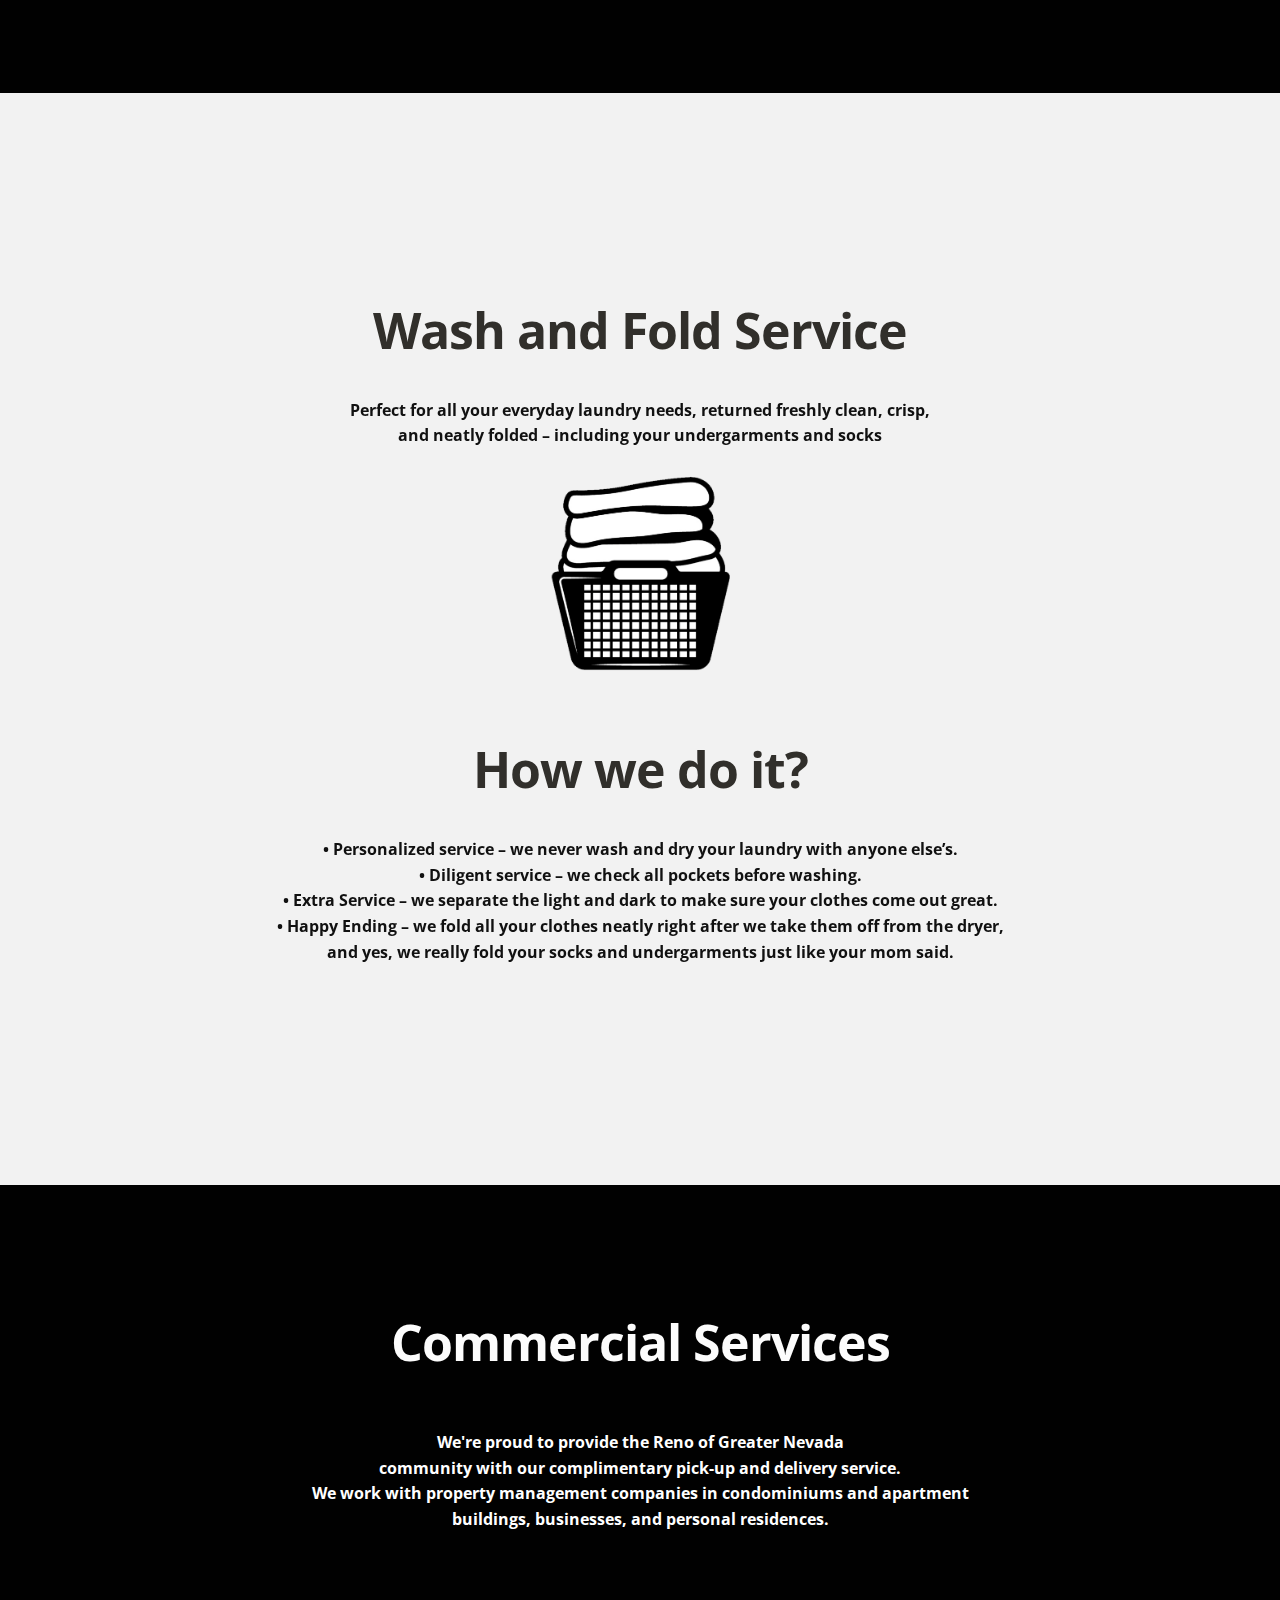
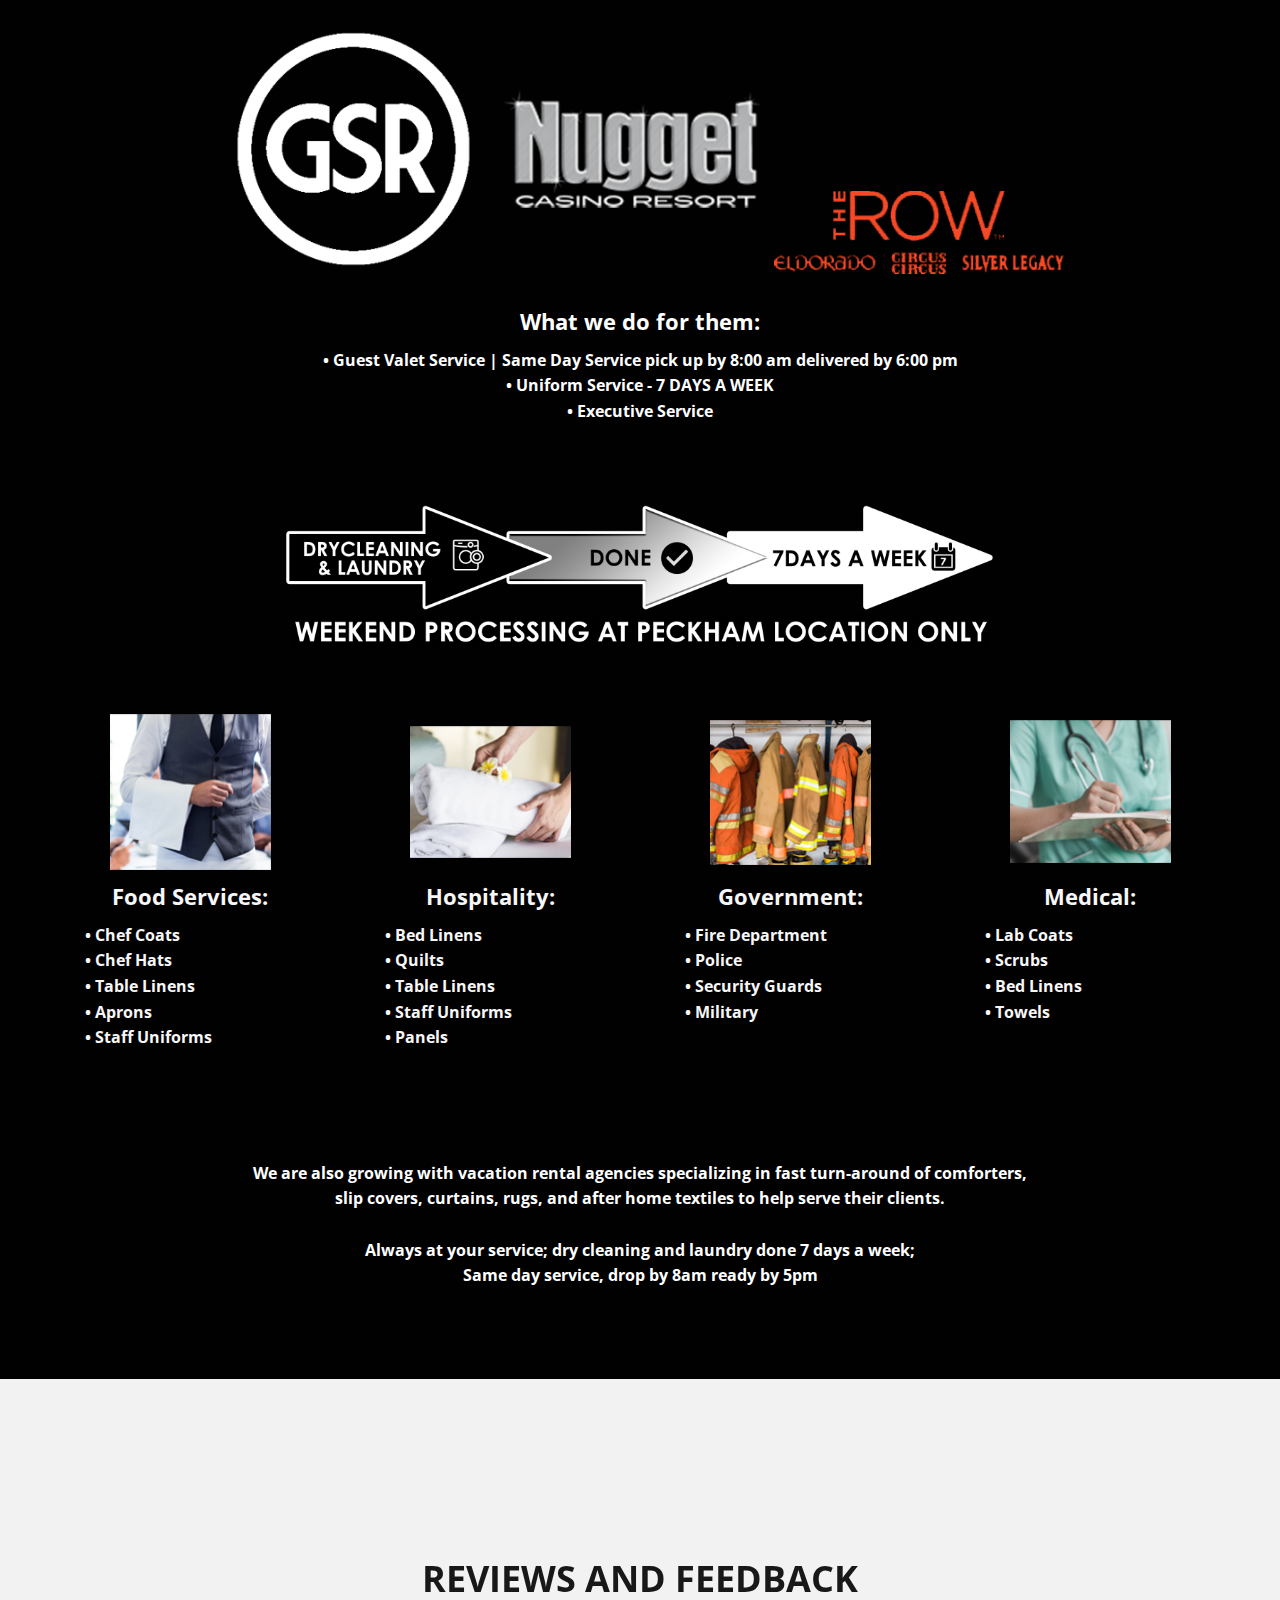
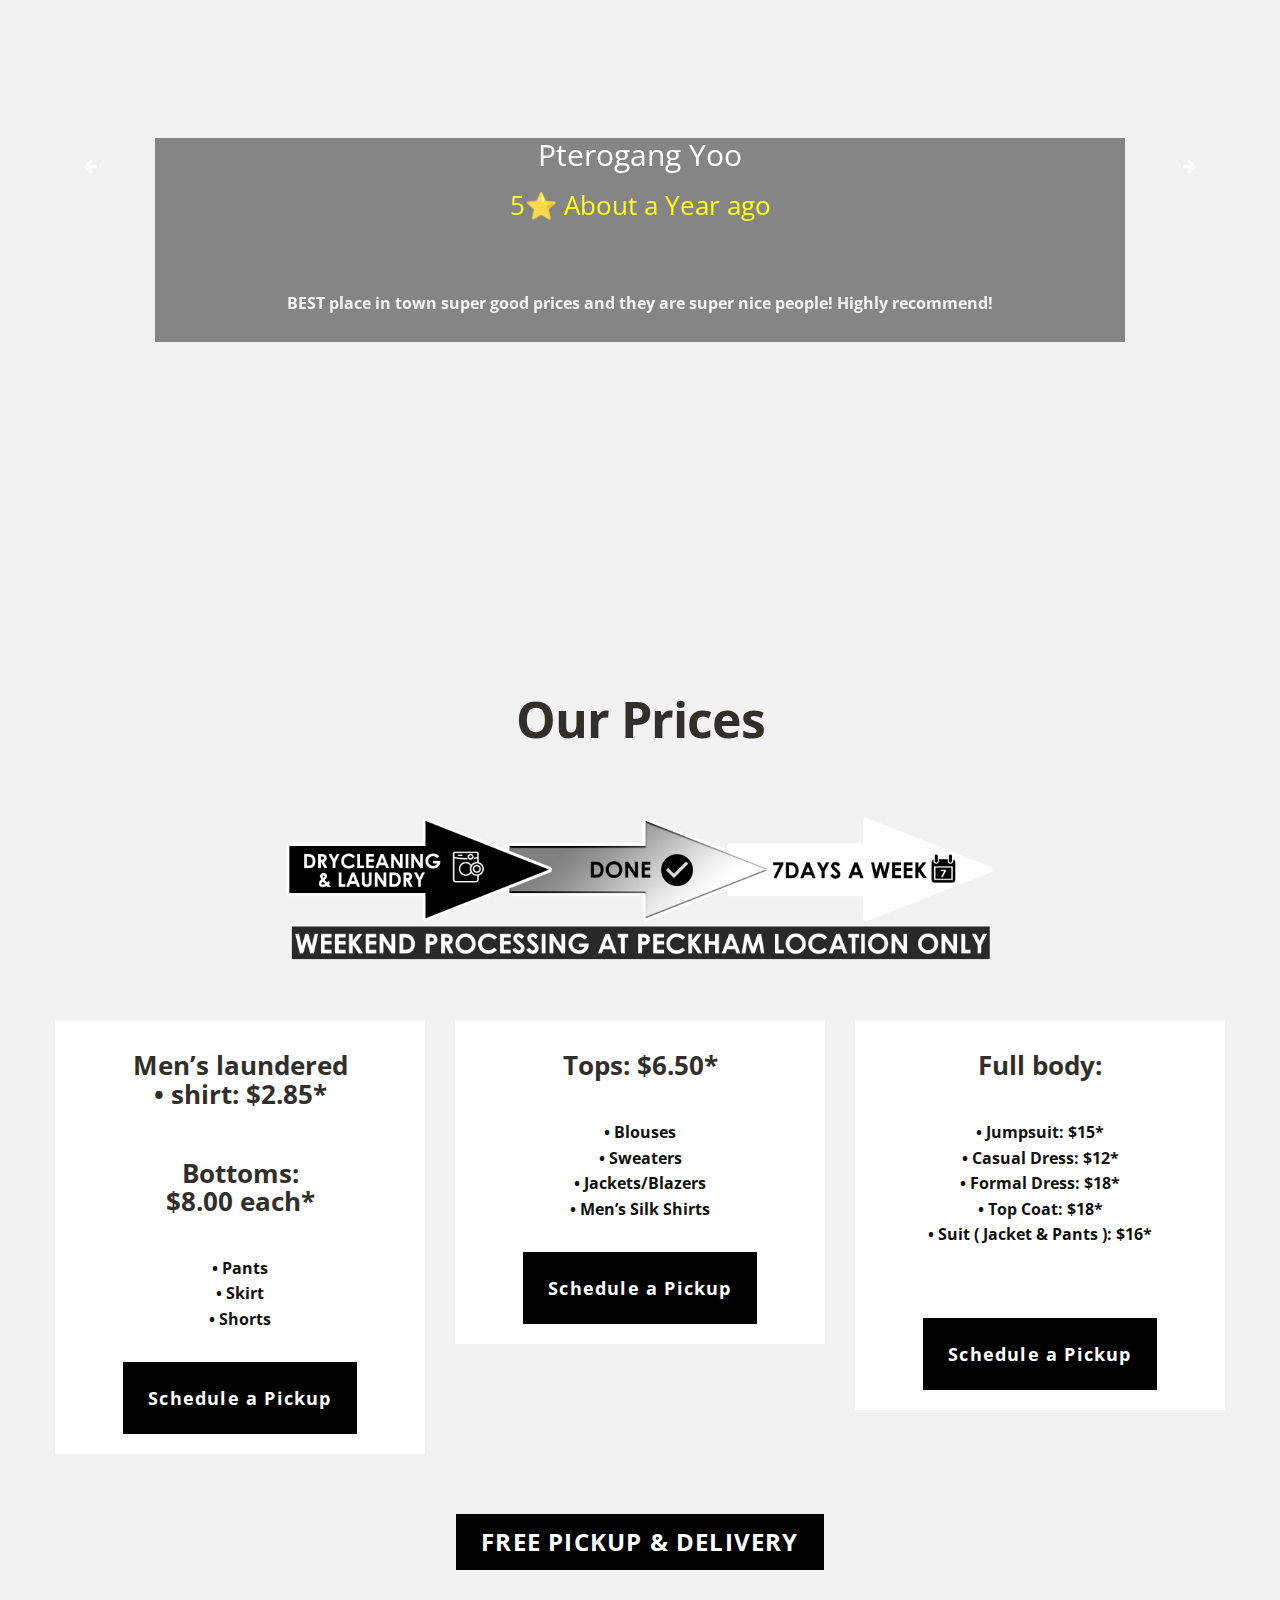
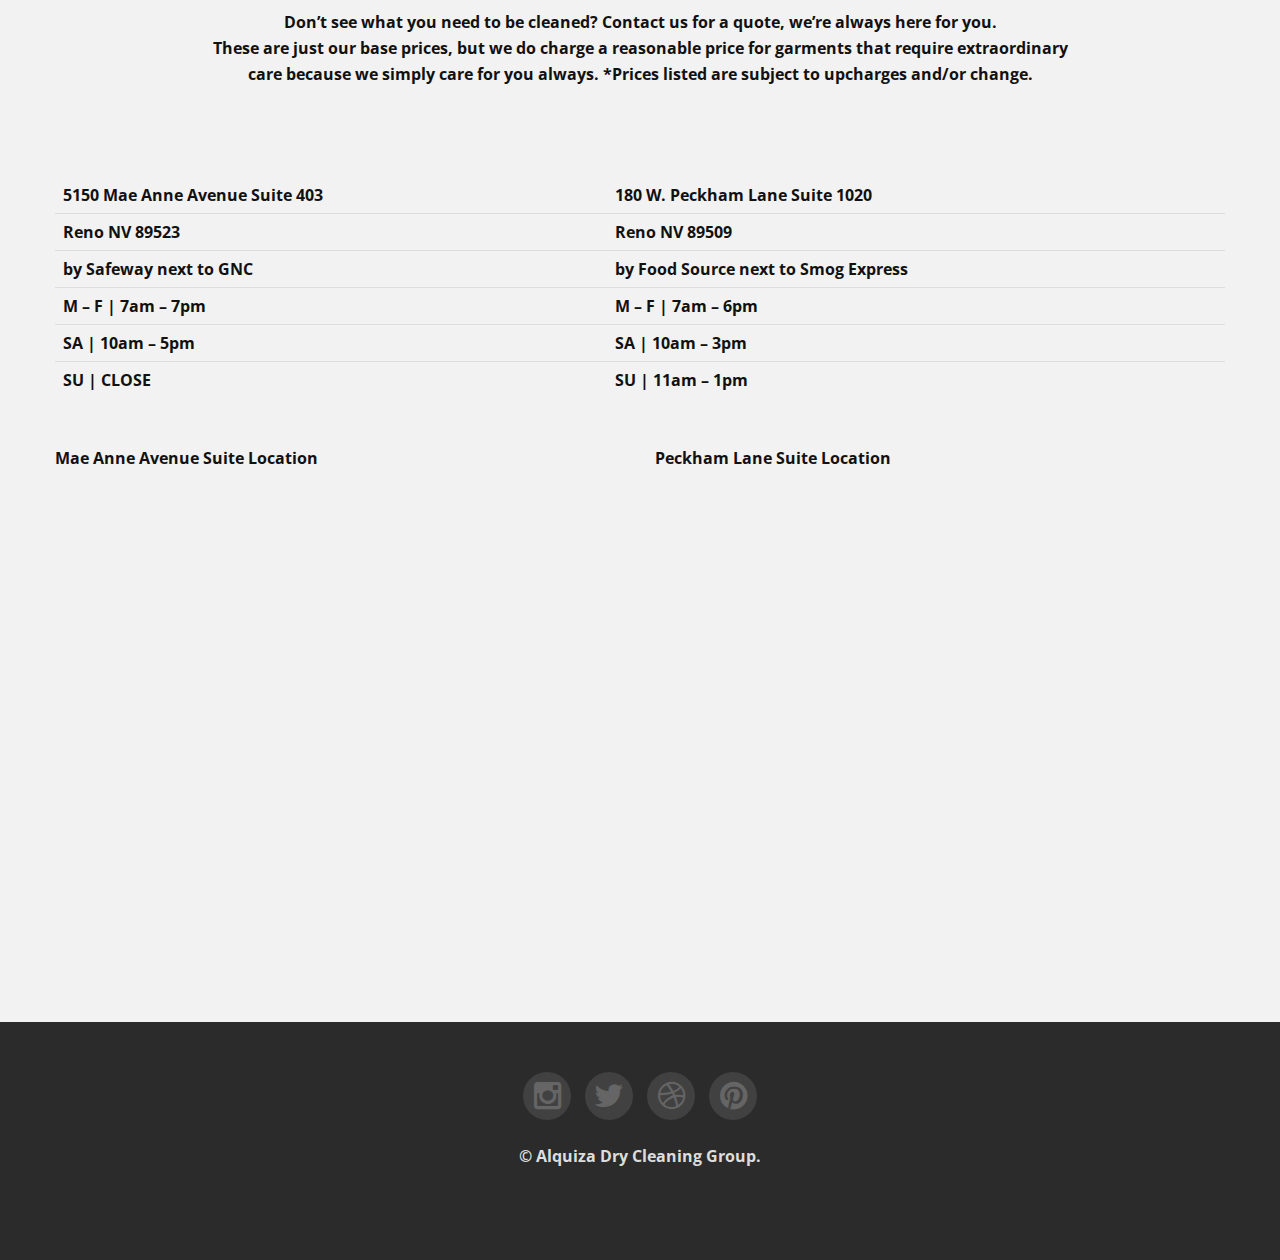
==== commit f9c6825a: "fix" ====
--- a/index.html
+++ b/index.html
@@ -408,7 +408,7 @@
 						<img src="img/gsr.png" alt="" width="275px" />
 						<img src="img/nuggets.png" alt="" width="275px" />
 
-						<img src="img/cs.png" alt="" width="275px" />
+						<img src="img/cs.png" alt="" width="290px" />
 
 						<br>
 						<br>
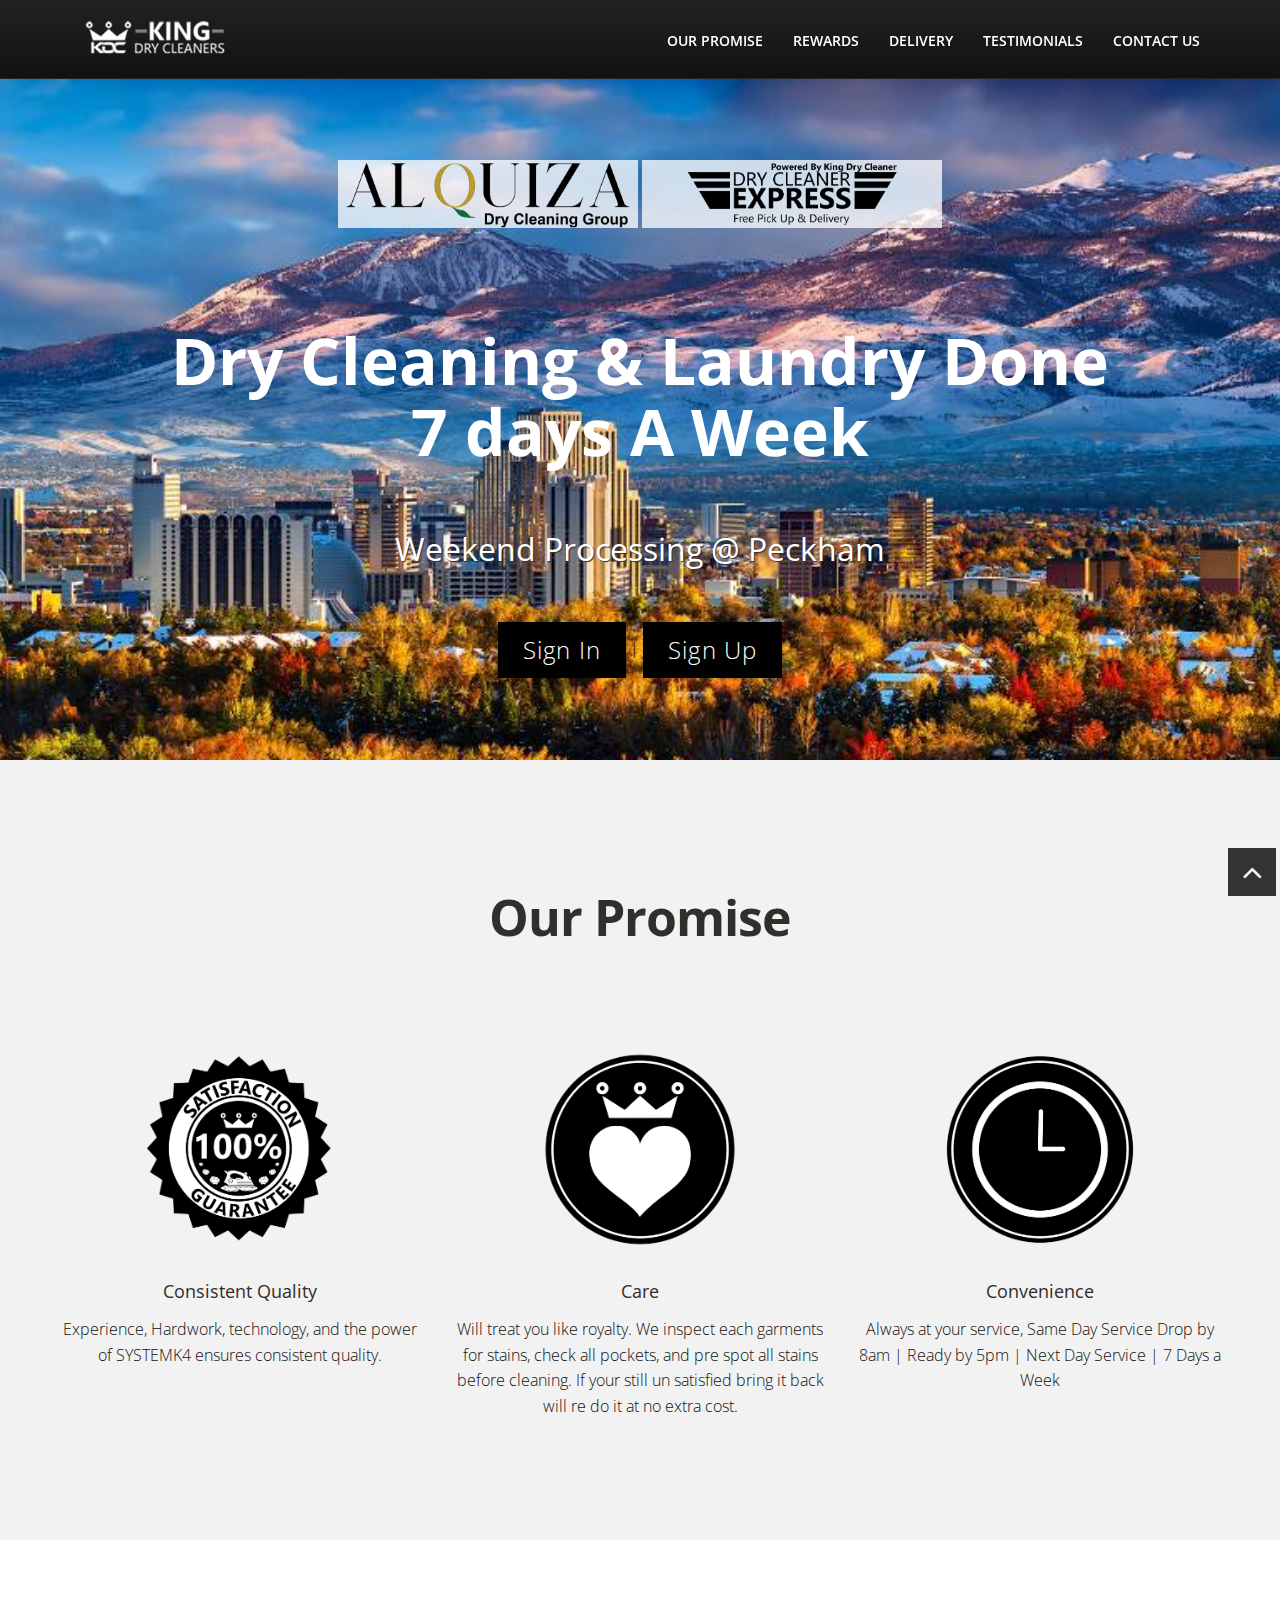
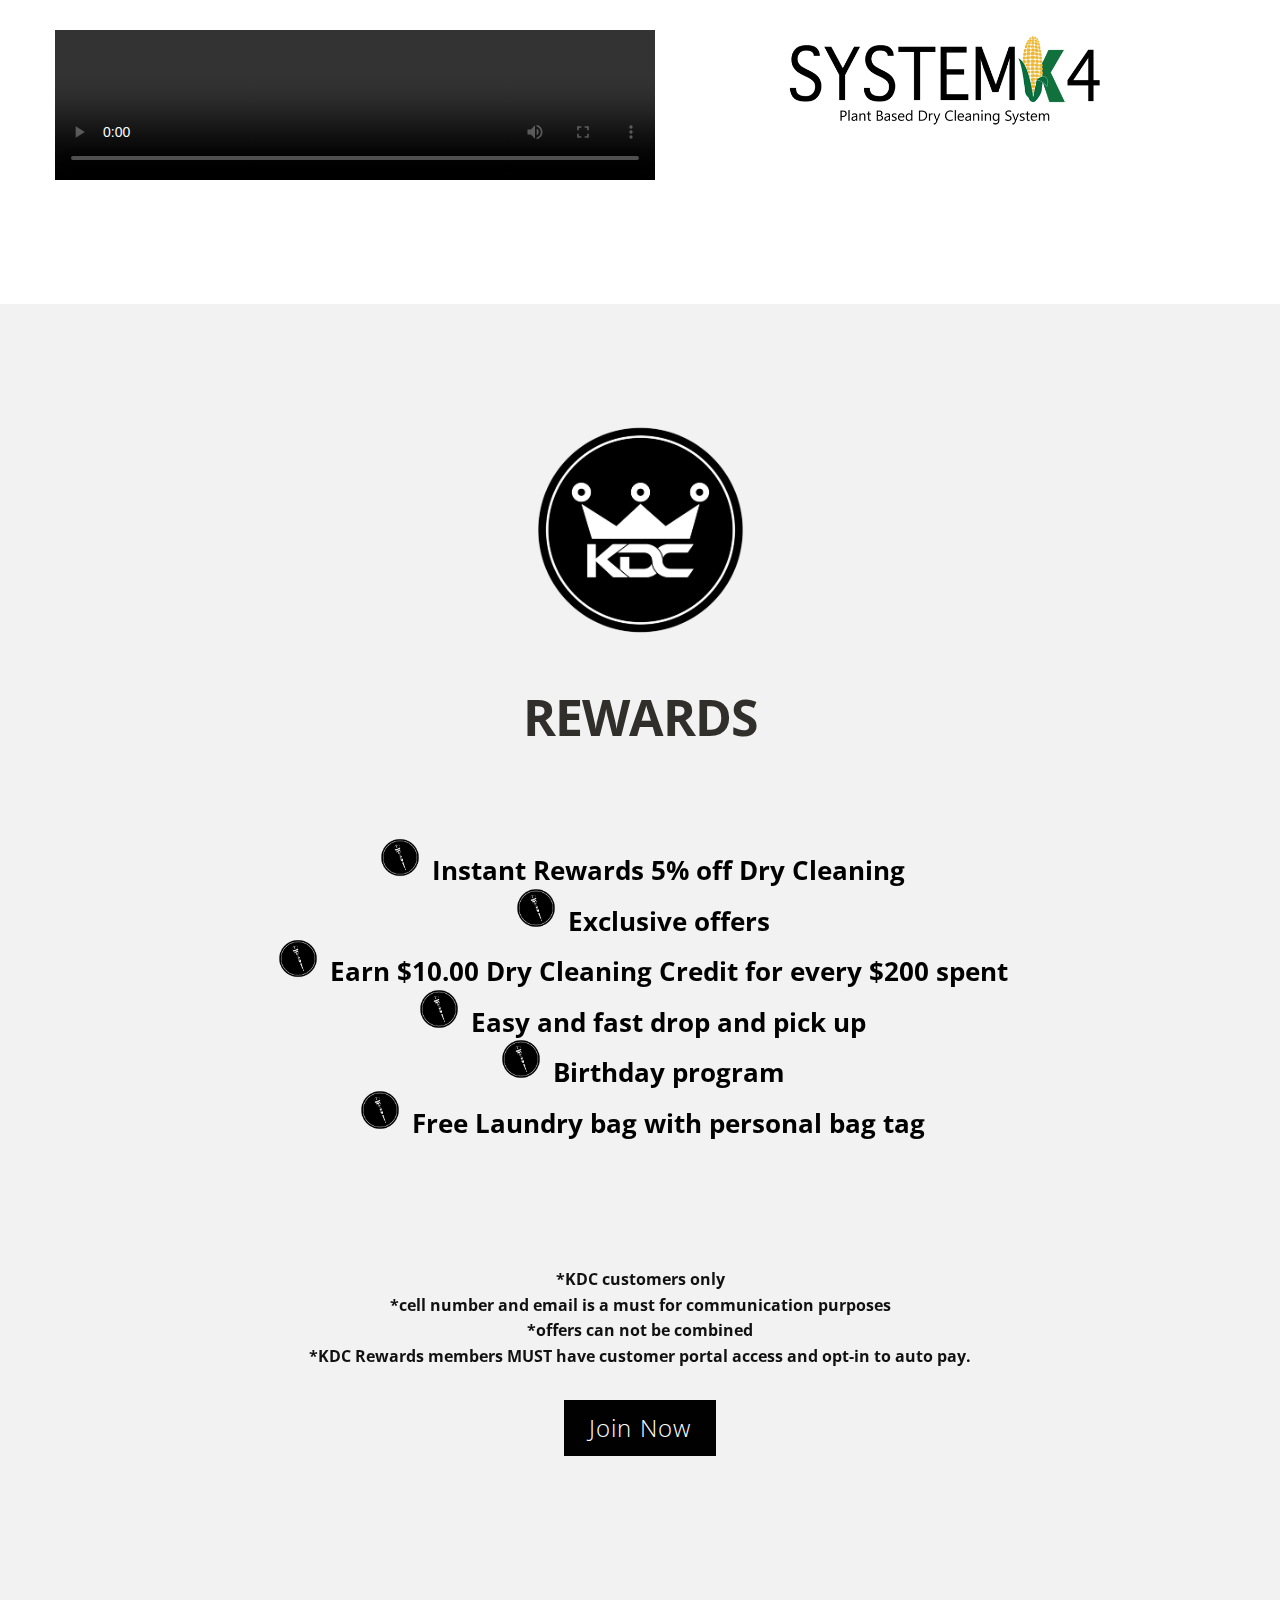
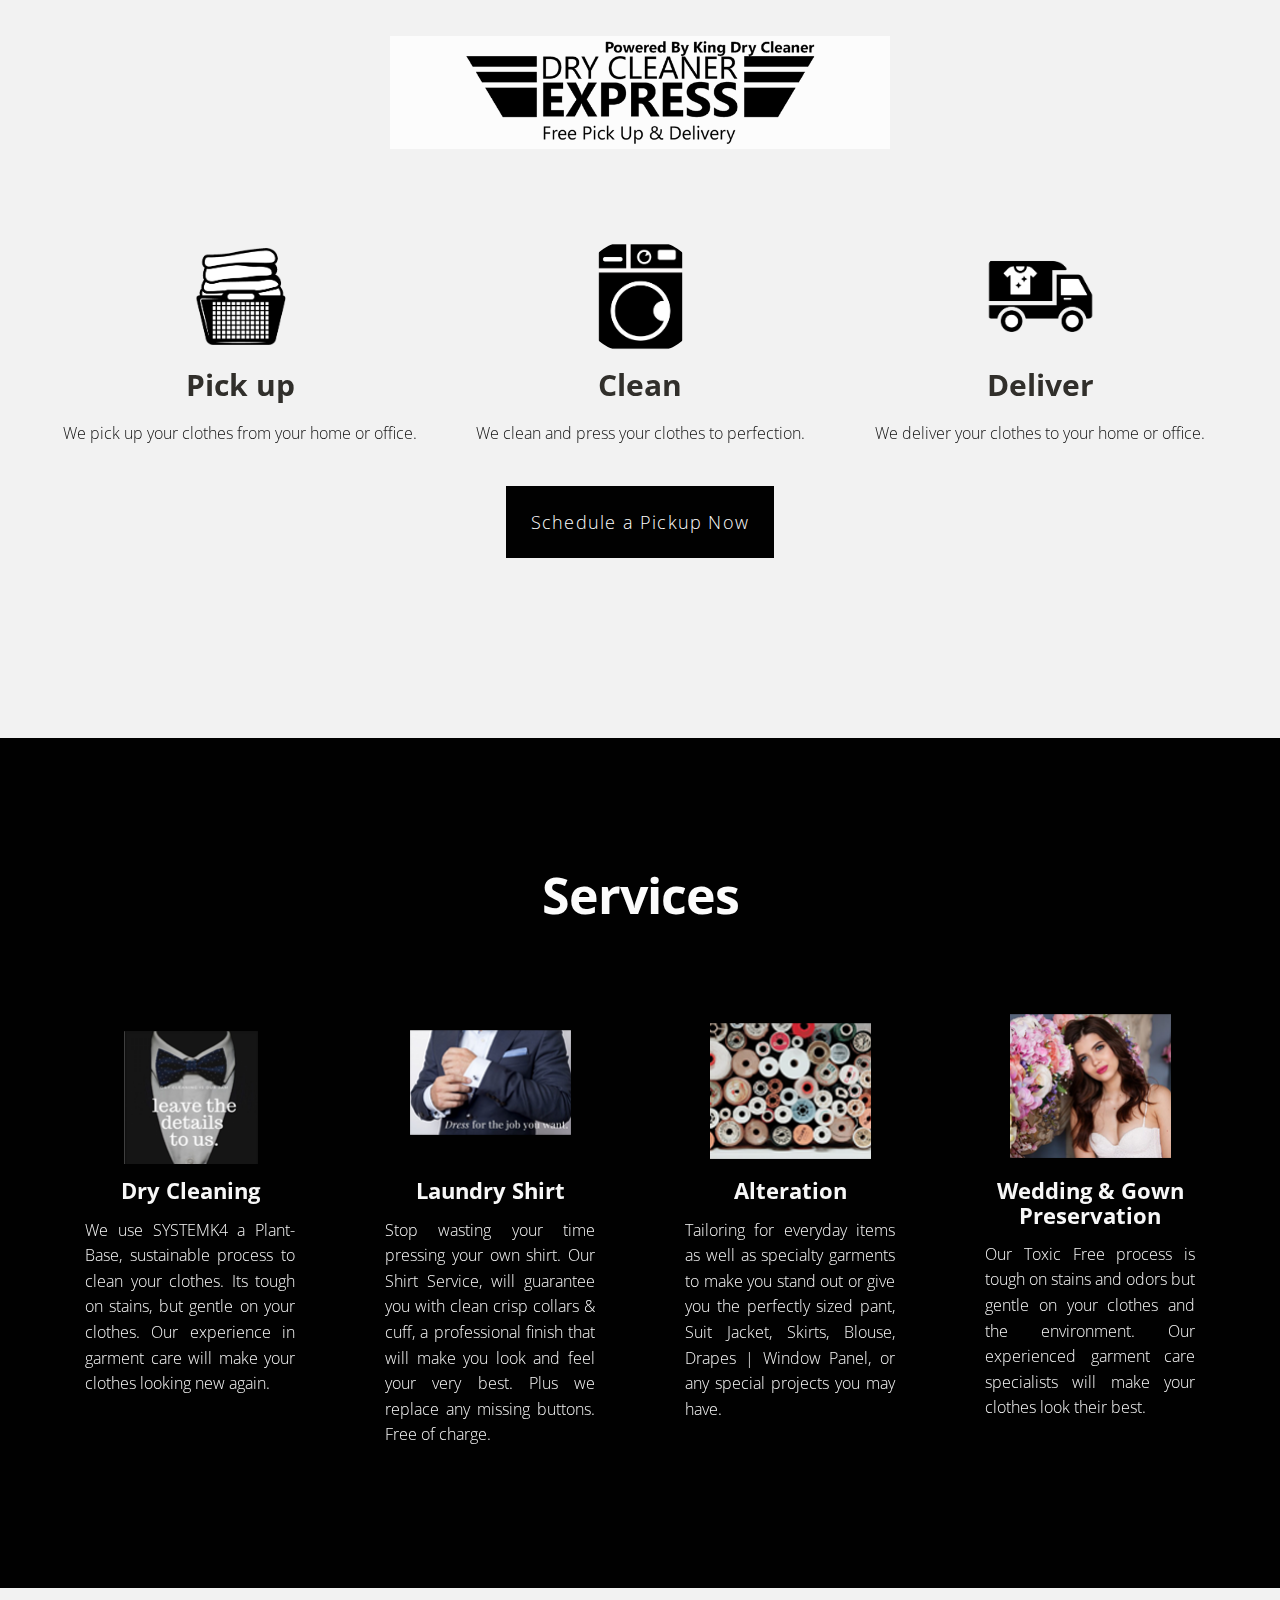
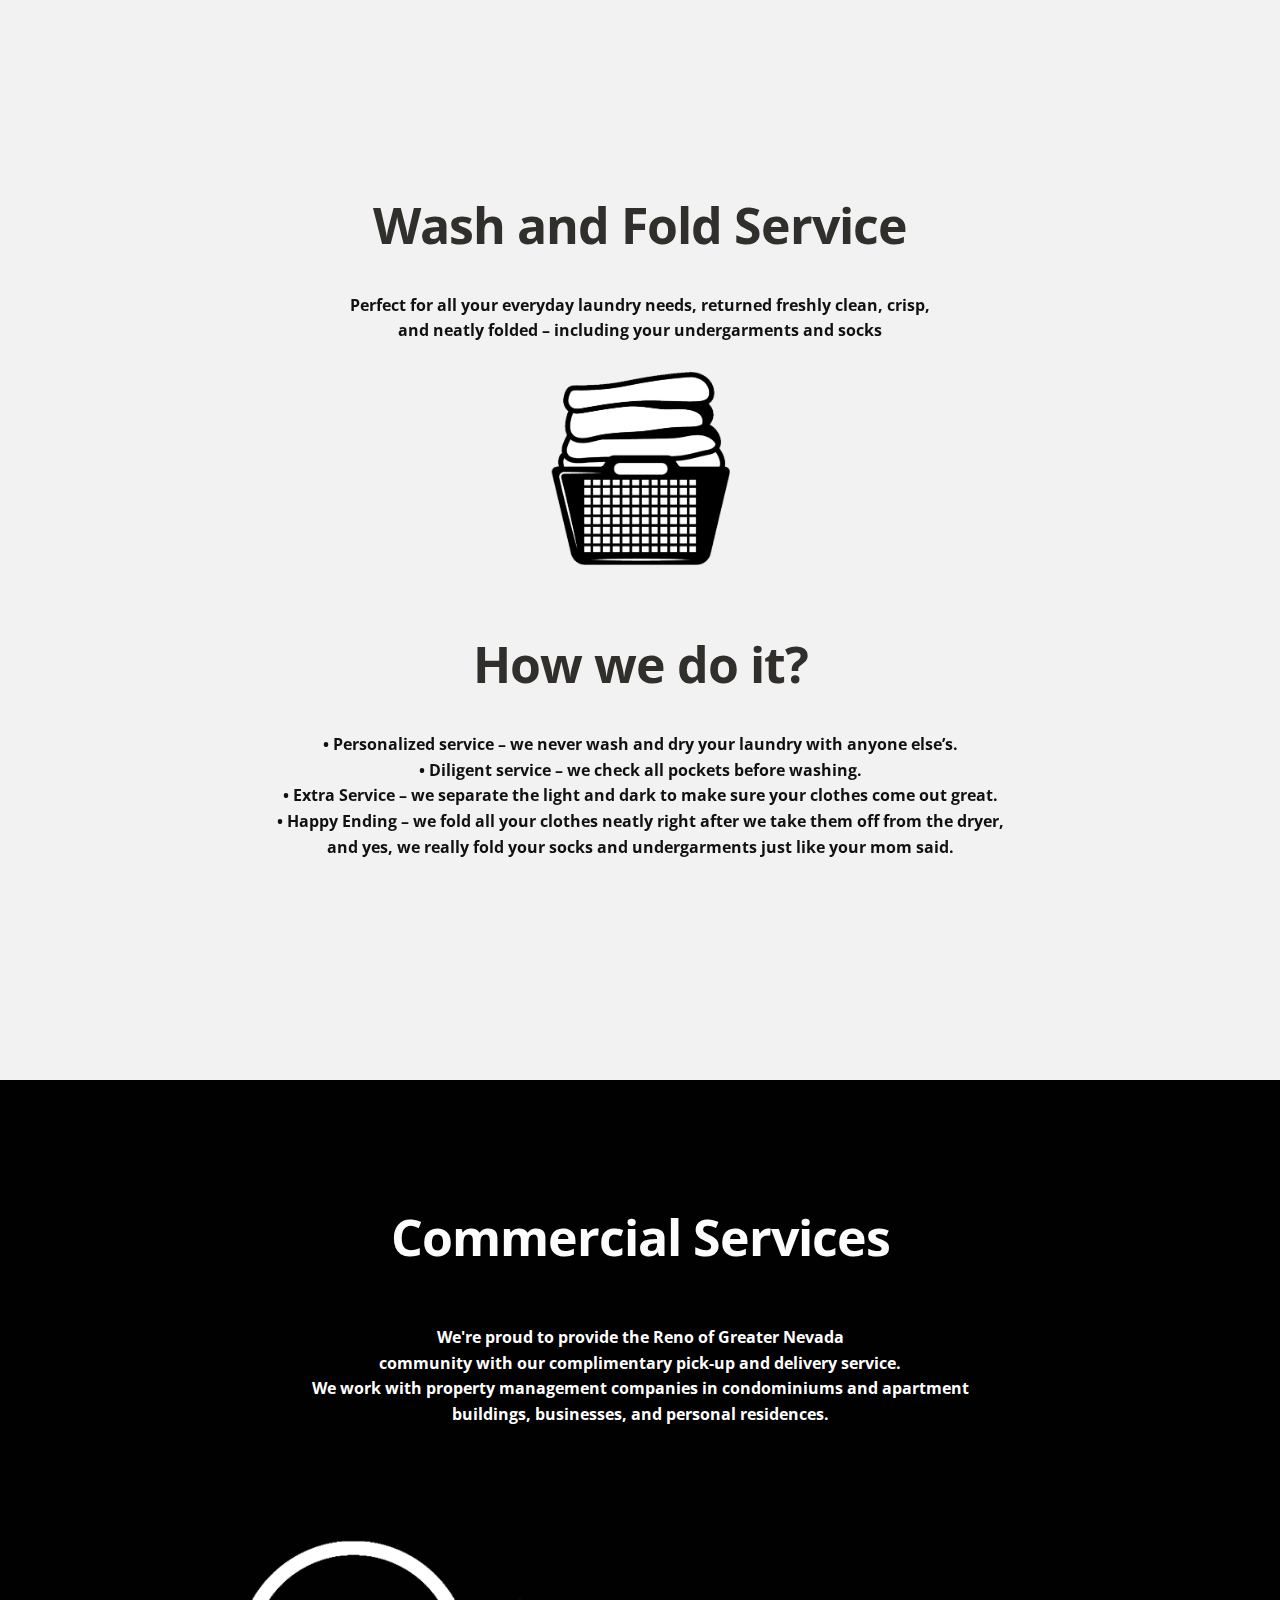
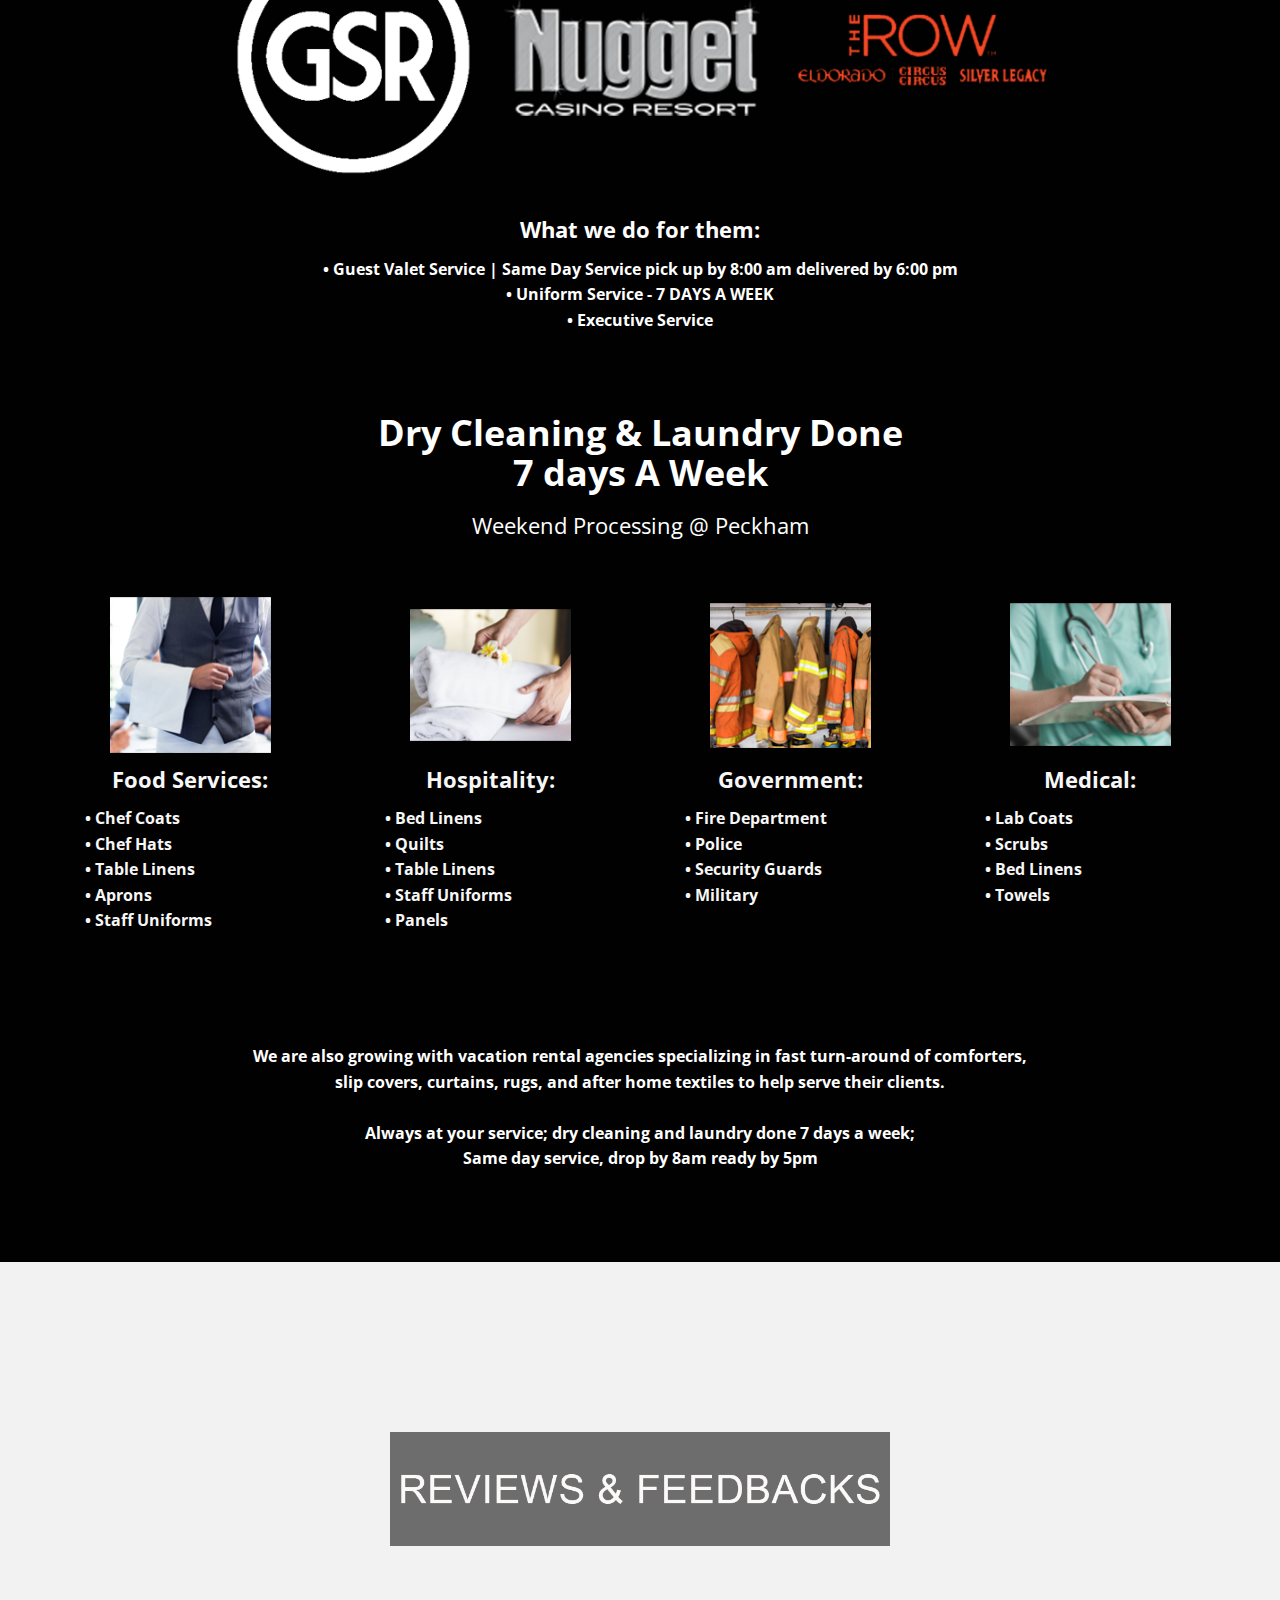
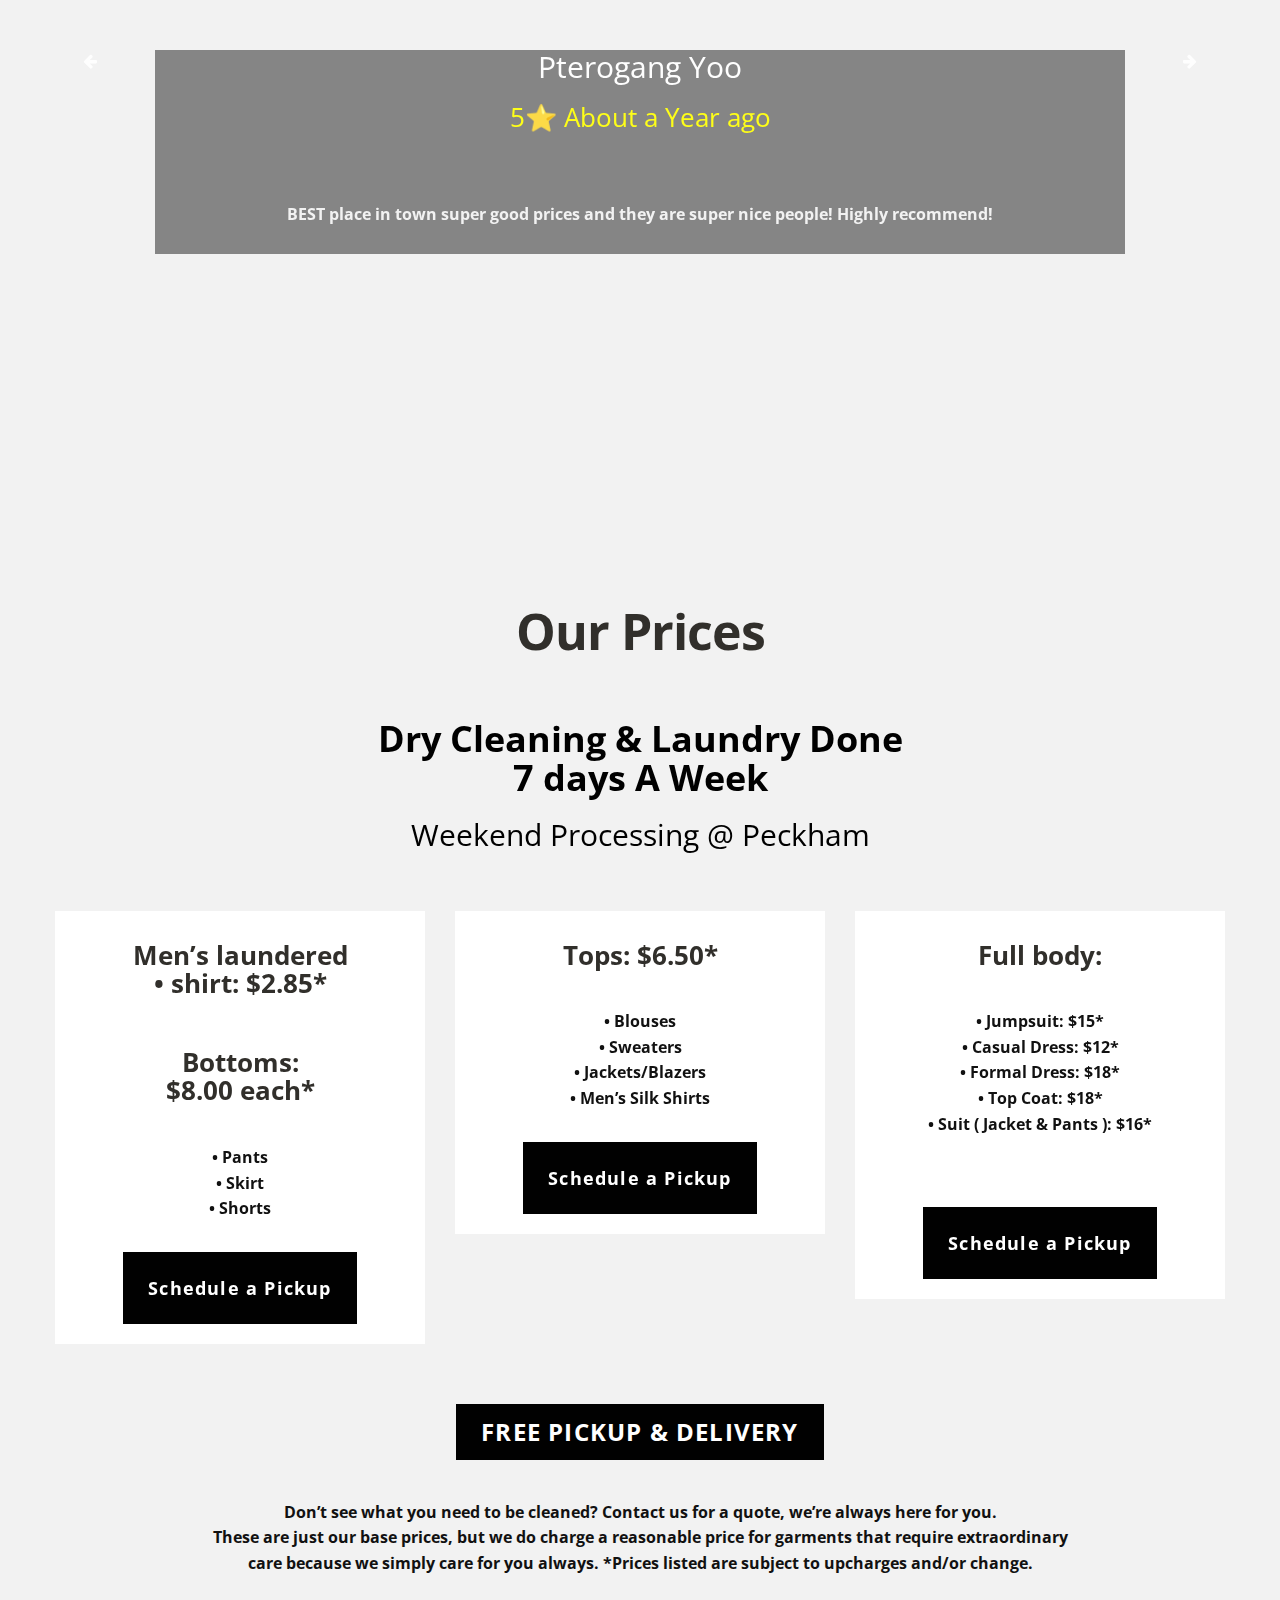
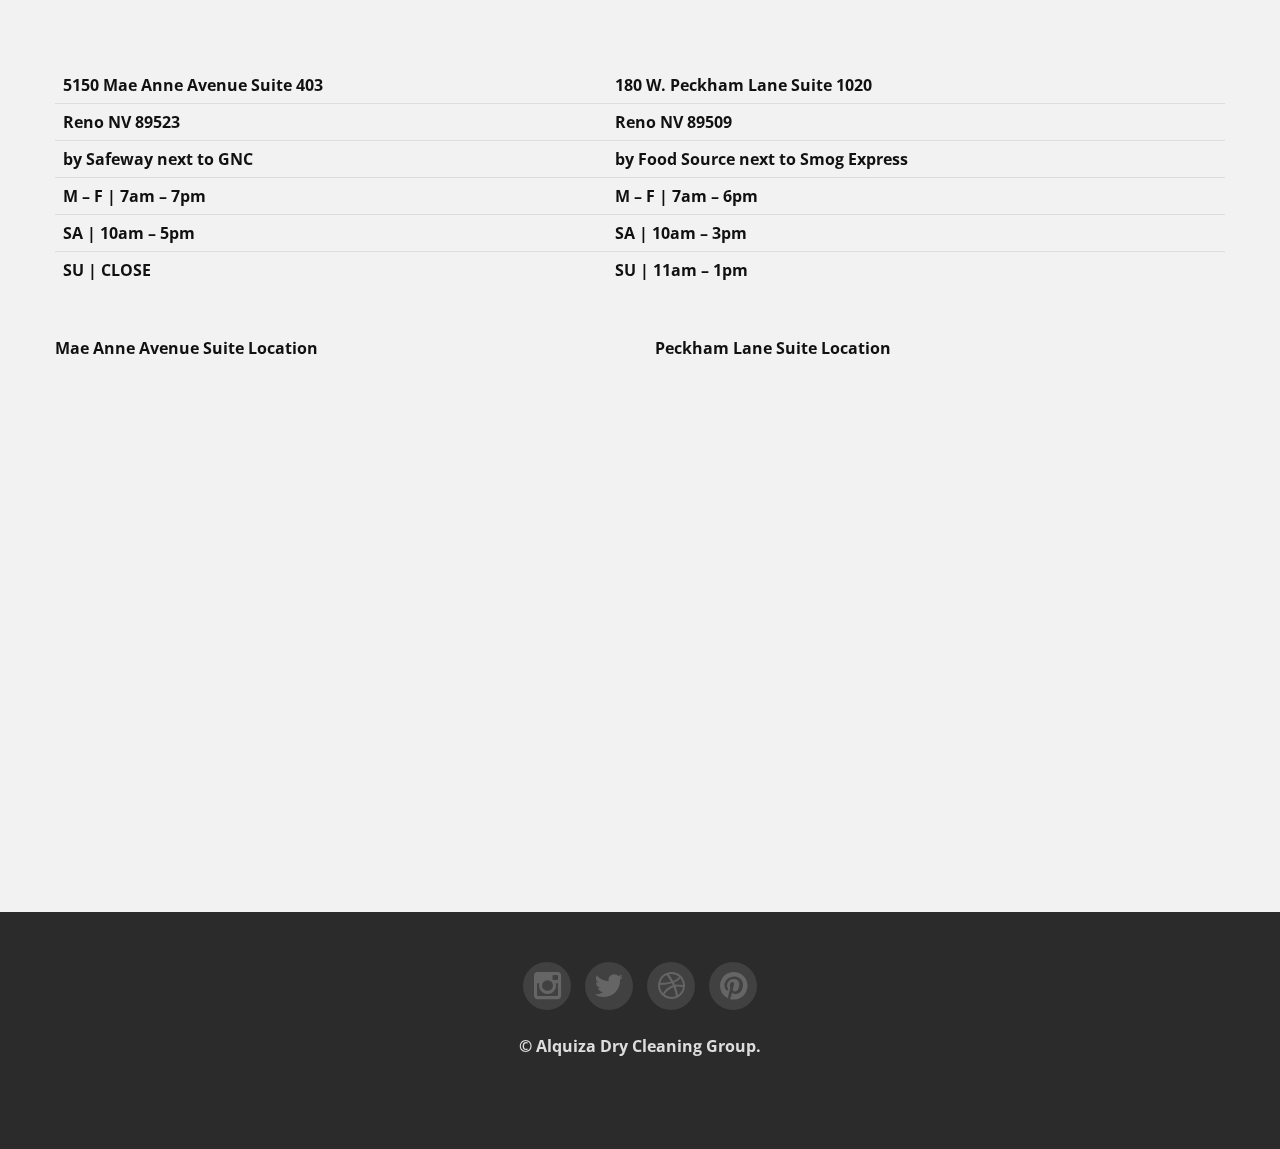
==== commit c4444357: "fix" ====
--- a/index.html
+++ b/index.html
@@ -36,6 +36,21 @@
                 /*setting alpha = 0.6*/
                 background: rgba(0, 151, 19, 0.6);
             }
+            
+
+div.transbox {
+  margin: 5px;
+
+  background-color: #ffffff;
+  border: 1px solid black;
+  opacity: 0.6;
+}
+
+div.transbox p {
+  margin: 5%;
+  font-weight: bold;
+  color: #000000;
+}
         </style>
 
  <!--    <style type="text/css">
@@ -148,24 +163,20 @@
 	<div id="header-wrapper" class="header-slider">
 		<header class="clearfix">
 			<div class="logo">
-					<img src="img/alquiza.png" alt="" width="275px" />
-				<img src="img/dceLogo.png" alt="" width="275px" />
+					<img src="img/alquiza.png" alt="" width="300px" />
+				<img src="img/dceLogo.png" alt="" width="300px" />
 				<div class="blankdivider30"></div>
 				<div class="aligncenter">
-					<br>
-					<br><br>
-					<br>
-					<br><br>
-						<img src="img/Header2.png" alt="" width="752px" />
-						<!-- <h3><font color="#fff"><strong>WEEKEND PROCESSING AT PECKHAM LOCATION ONLY</strong></font></h3> -->
+					<h1><strong>Dry Cleaning & Laundry Done <br>
+					7 days A Week</strong></h1>
+					<h2> Weekend Processing @ Peckham </h2>
+					
+					
+						
 
 					</div>
 					<div class="aligncenter">
-						<br><br>
-						<br>
-						<br><br>
-
-						<br>
+						
 						<br><br>
 					<a href="https://kingdrycleaners.smrtapp.com/customer/" target="_blank" class="btn btn-large btn-theme">Sign In</a> |
 					<a href="https://kingdrycleaners.smrtapp.com/customer/?page=register" target="_blank" class="btn btn-large btn-theme">Sign Up</a>
@@ -422,7 +433,10 @@
 						<br>
 						<br>
 						<br>
-						<img src="img/Header2.png" alt="" width="752px" />
+							<h1 style="color: white"><strong>Dry Cleaning & Laundry Done <br>
+					7 days A Week</strong></h1>
+					<h2 style="color: white"> Weekend Processing @ Peckham </h2>
+					
 							<!-- <h3><font color="#fff"> Dry Cleaning and Laundry Done, 7 Days a Week</font></h3> -->
 
 				</div>
@@ -505,7 +519,12 @@
 				  <div class="container">
 					<div class="row">
 					<div class="span12 aligncenter flyLeft">
-					<h1 style="color:black;"><strong> REVIEWS AND FEEDBACK</strong></h1><br>
+
+
+							
+					<img src="img/feedbacks.png" alt="" width="500px" />
+
+				
 						<div id="carousel-example-generic" class="carousel slide" data-ride="carousel">
 							<div class="carousel-inner">
 							<div class="item active">
@@ -588,7 +607,10 @@
 	<div class="container">
 		<h4><strong>Our Prices</strong></h4>
 		<div class="aligncenter">
-			<img src="img/Header2.png" alt="" width="752px" />
+				<h1 style="color: black"><strong>Dry Cleaning & Laundry Done <br>
+					7 days A Week</strong></h1>
+					<h2 style="color: black"> Weekend Processing @ Peckham </h2>
+					
 		</div>
 			<br>
 				<br>
